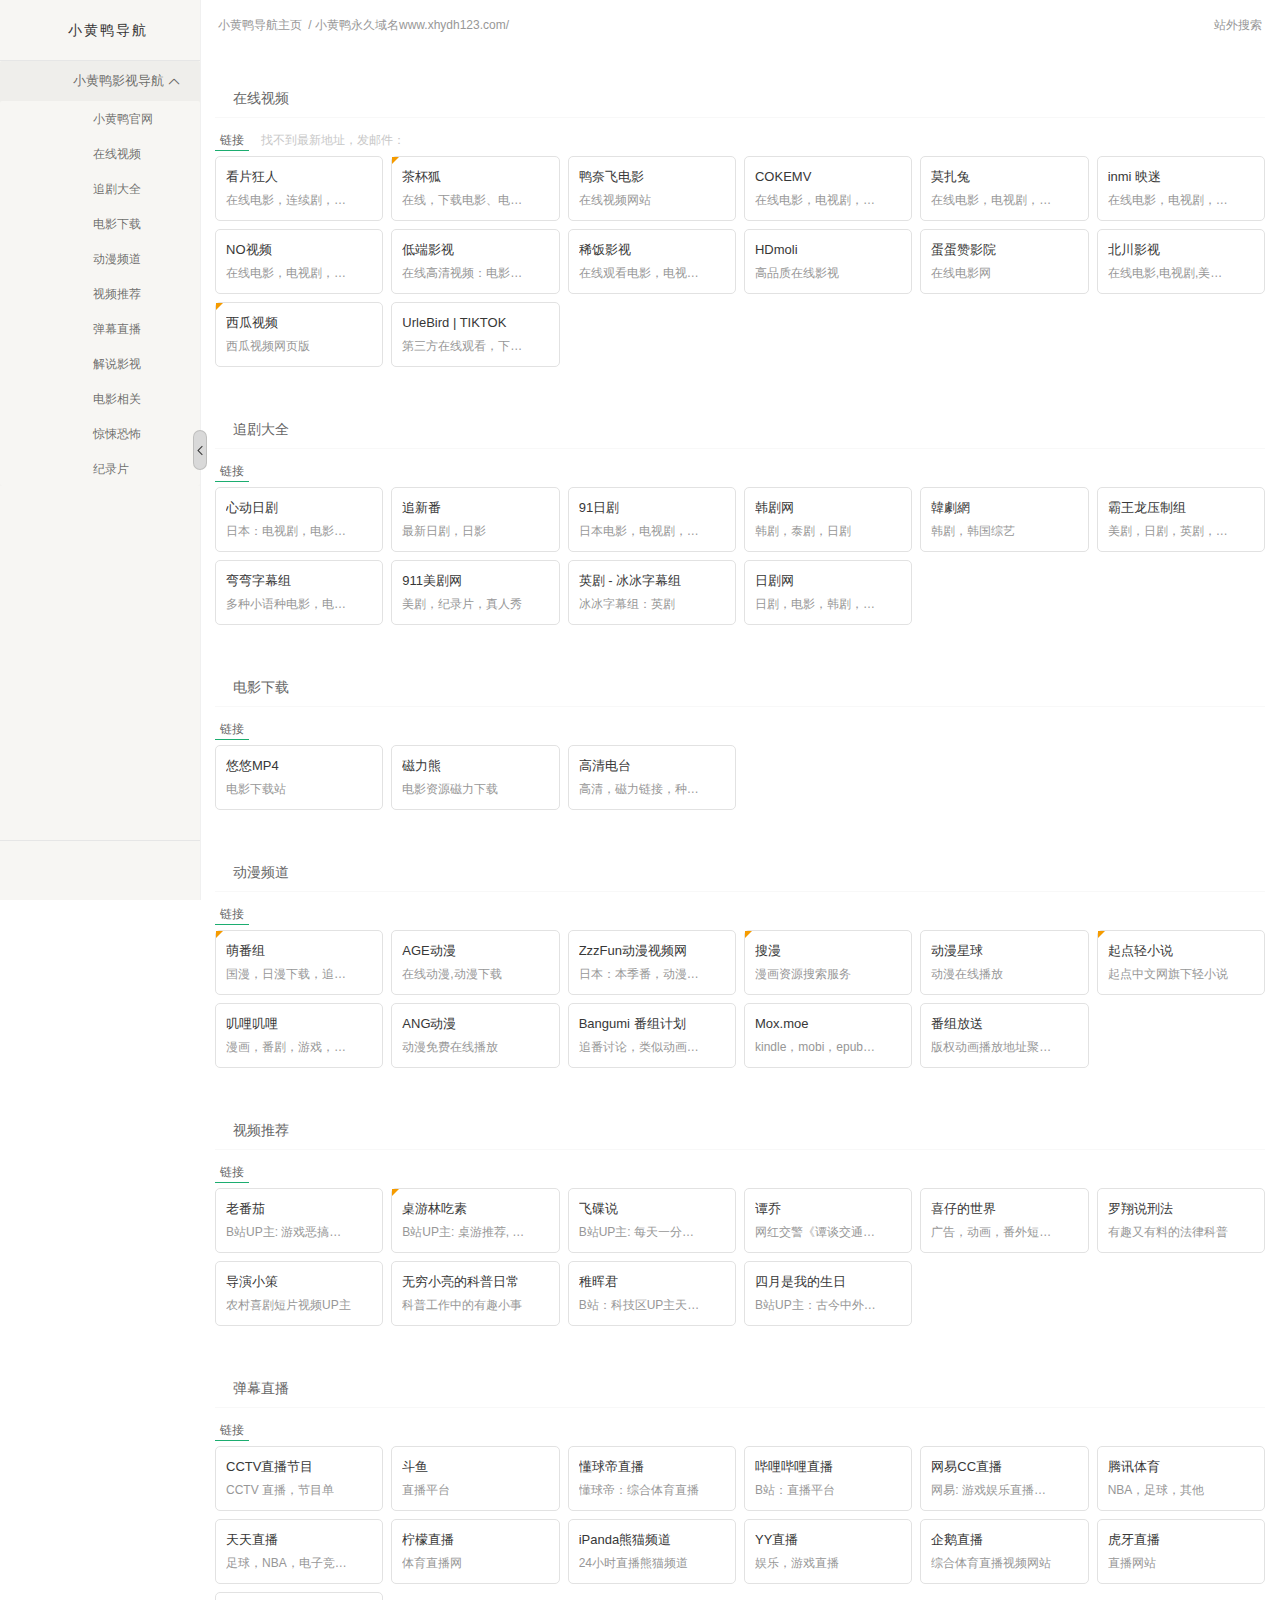
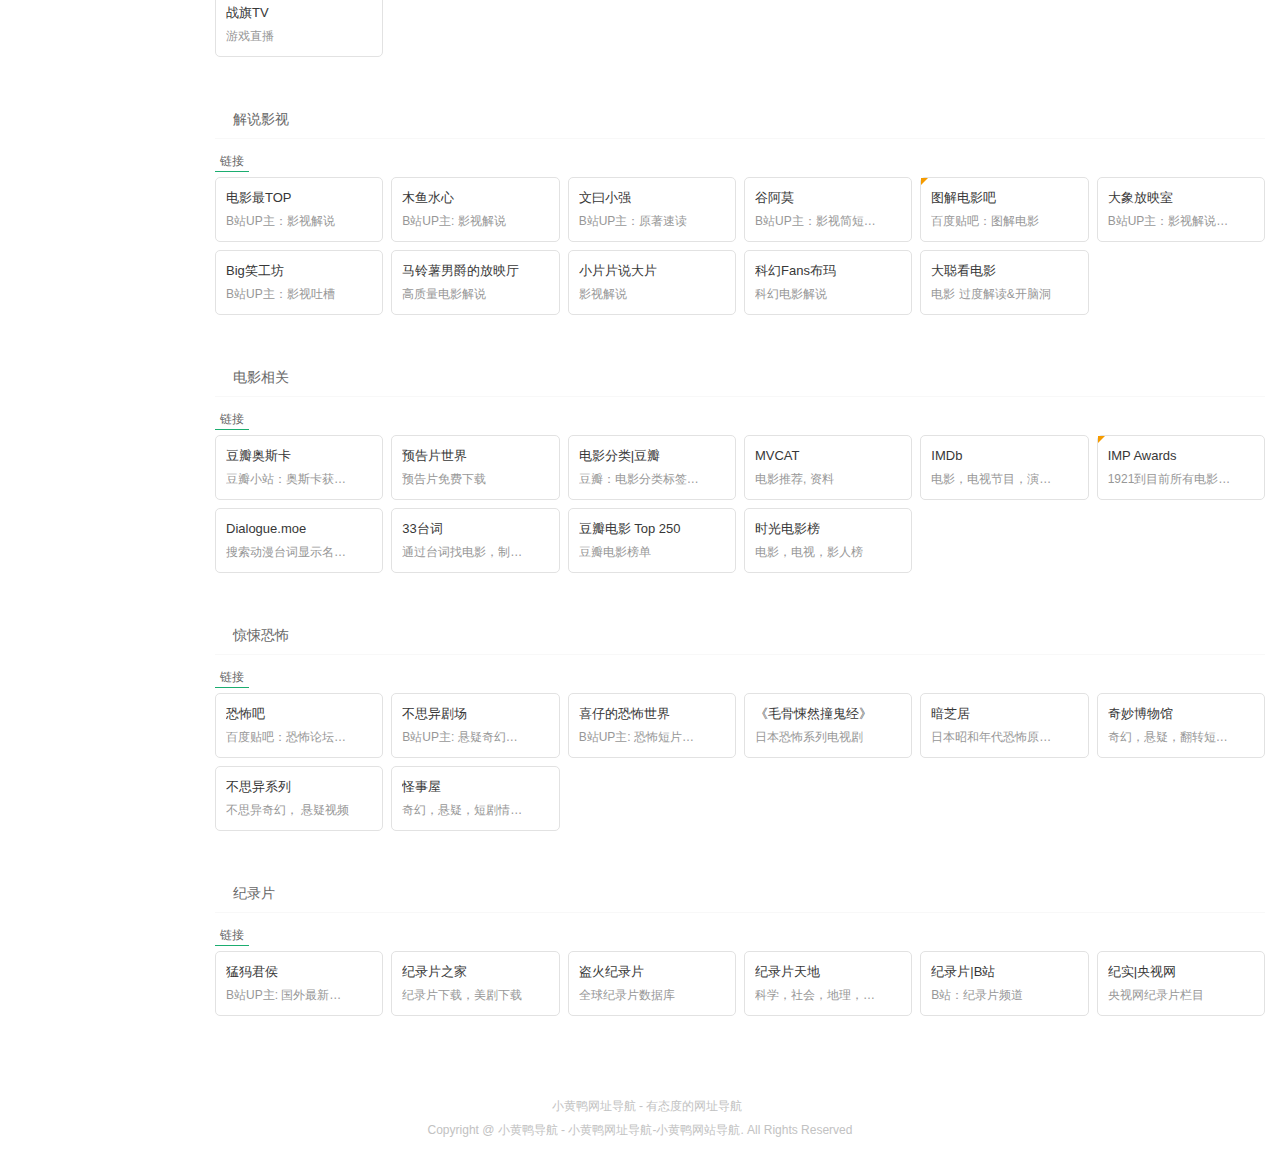
==== index.html @ 7136c3c2 "Update index.html" ====
<!DOCTYPE html>
<html>
<head>
<meta charset="utf-8" />
<meta name="viewport" content="width=device-width, initial-scale=1,user-scalable=no">
<title>小黄鸭导航 - 小黄鸭网址导航-小黄鸭网站导航</title>
<meta name="keywords" content="小黄鸭导航,小黄鸭网址导航,小黄鸭网站导航,网址导航,在线电影网站,在线视频,电影下载,电影导航,动漫电影,日剧网站,美剧网,字幕网,图解电影">
<meta name="description" content="小黄鸭电影网址导航网站，人工推荐优质的电影视频网址，包含好看的电影、最新电视剧、最新动漫、最新综艺节目排行榜及小黄鸭最新发布页。">
<meta http-equiv="X-UA-Compatible" content="IE=edge,chrome=1">
<meta name="renderer" content="webkit">
<meta http-equiv="Cache-Control" content="no-siteapp" />
<meta name="applicable-device" content="pc,mobile">
<style>
@font-face {
	font-family: "iconfont";
	src: url('//at.alicdn.com/t/font_2540079_tnu1s88zhe.woff2?t=1636706493443') format('woff2'), url('//at.alicdn.com/t/font_2540079_tnu1s88zhe.woff?t=1636706493443') format('woff'), url('//at.alicdn.com/t/font_2540079_tnu1s88zhe.ttf?t=1636706493443') format('truetype');
}
.iconfont {
	font-family: "iconfont" !important;
	font-size: 16px;
	font-style: normal;
	-webkit-font-smoothing: antialiased;
	-moz-osx-font-smoothing: grayscale;
}
.icon-cjggk:before {
	content: "\e673";
}
.icon-sygs:before {
	content: "\e628";
}
.icon-jmlg:before {
	content: "\e672";
}
.icon-xz:before {
	content: "\e609";
}
.icon-close:before {
	content: "\e633";
}
.icon-gwsc:before {
	content: "\e74a";
}
.icon-wzdp:before {
	content: "\e62b";
}
.icon-cfsn:before {
	content: "\e6b3";
}
.icon-etdp:before {
	content: "\e658";
}
.icon-ssdp:before {
	content: "\e61f";
}
.icon-nanzhuang:before {
	content: "\e623";
}
.icon-nvzhuang:before {
	content: "\e625";
}
.icon-whls:before {
	content: "\e626";
}
.icon-snzs:before {
	content: "\e68e";
}
.icon-wjlw:before {
	content: "\e627";
}
.icon-yqwz:before {
	content: "\e6e4";
}
.icon-fxzd:before {
	content: "\e621";
}
.icon-xwzx:before {
	content: "\e60b";
}
.icon-sjwd:before {
	content: "\e630";
}
.icon-lygl:before {
	content: "\e661";
}
.icon-cfms:before {
	content: "\e62e";
}
.icon-yljk:before {
	content: "\e608";
}
.icon-jbwq:before {
	content: "\e624";
}
.icon-fxrj:before {
	content: "\e65e";
}
.icon-xtxg:before {
	content: "\e880";
}
.icon-tpss:before {
	content: "\e7a5";
}
.icon-sjjc:before {
	content: "\e670";
}
.icon-symt:before {
	content: "\e69a";
}
.icon-sjsc:before {
	content: "\e6e0";
}
.icon-sjsq:before {
	content: "\e853";
}
.icon-psfa:before {
	content: "\e622";
}
.icon-pptxg:before {
	content: "\e682";
}
.icon-sjgf:before {
	content: "\e65d";
}
.icon-ztxg:before {
	content: "\e6d1";
}
.icon-ymzj:before {
	content: "\e771";
}
.icon-seoyh:before {
	content: "\e603";
}
.icon-wlaq:before {
	content: "\e639";
}
.icon-rdsj:before {
	content: "\e644";
}
.icon-xtxz:before {
	content: "\e605";
}
.icon-app:before {
	content: "\e6cd";
}
.icon-zxgj:before {
	content: "\e60a";
}
.icon-fanyi:before {
	content: "\e617";
}
.icon-yydt:before {
	content: "\e63d";
}
.icon-changyong:before {
	content: "\e612";
}
.icon-sousuo:before {
	content: "\e751";
}
.icon-guanbi:before {
	content: "\e649";
}
.icon-yjiantou:before {
	content: "\e607";
}
.icon-rjzy:before {
	content: "\e606";
}
.icon-gwsq:before {
	content: "\e611";
}
.icon-pingfen:before {
	content: "\e856";
}
.icon-pinglun:before {
	content: "\e637";
}
.icon-qrcode:before {
	content: "\e63a";
}
.icon-closepassword:before {
	content: "\e620";
}
.icon-openpassword:before {
	content: "\e646";
}
.icon-gengxinshijian:before {
	content: "\e642";
}
.icon-shijian:before {
	content: "\e60c";
}
.icon-miaoshu:before {
	content: "\e641";
}
.icon-liulan:before {
	content: "\e638";
}
.icon-biaoqian:before {
	content: "\e666";
}
.icon-jsjc:before {
	content: "\ee7c";
}
.icon-qdsc:before {
	content: "\e689";
}
.icon-qdgj:before {
	content: "\e698";
}
.icon-dyxz:before {
	content: "\e6fa";
}
.icon-seoyy:before {
	content: "\e884";
}
.icon-shyl:before {
	content: "\e852";
}
.icon-sjdh:before {
	content: "\e602";
}
.icon-qdkf:before {
	content: "\e6af";
}
.icon-ltsq:before {
	content: "\e640";
}
.icon-jsbk:before {
	content: "\e8dd";
}
.icon-kbp:before {
	content: "\e6b2";
}
.icon-dyxg:before {
	content: "\e600";
}
.icon-jlp:before {
	content: "\e61a";
}
.icon-zjdq:before {
	content: "\e69b";
}
.icon-zxsp:before {
	content: "\e7fe";
}
.icon-ysdh:before {
	content: "\e688";
}
.icon-dmzb:before {
	content: "\e75e";
}
.icon-jssp:before {
	content: "\e61e";
}
.icon-sptj:before {
	content: "\e6e6";
}
.icon-dmpd:before {
	content: "\e601";
}
.icon-reply:before {
	content: "\e656";
}
.icon-znlink:before {
	content: "\e60f";
}
.icon-pop:before {
	content: "\e631";
}
.icon-zwlink:before {
	content: "\e7b6";
}
.icon-logo:before {
	content: "\e62f";
}
.icon-link:before {
	content: "\e6df";
}
.icon-youpaiyun:before {
	content: "\e604";
}
</style>

<link rel='stylesheet' id='layui-css' href='static/css/layui.css' type='text/css' media='all' />
<!--[if lt IE]><script type='text/javascript' src='static/js/html5.min.js' id='html5.min-js'></script><![endif]--><!--[if lt IE]><script type='text/javascript' src='static/js/respond.min.js' id='respond.min-js'></script><![endif]--><!--[if lt IE 8]><script type='text/javascript' src='static/js/rem.min.js' id='rem.min-js'></script><![endif]-->
<link rel="icon" href="/favicon.ico" />

</head>
<body class="archive category category-movie category-7">
<aside class="sidebar"> <i class="hover-sidebar-btn layui-icon layui-icon-left f-csp"></i>
  <div class="sidebar-content">
    <h1 class="sidebar-logo f-tac"><a href="https://xhydh.github.io/" title="小黄鸭导航" class="f-ib f-pr"><i class="iconfont icon-logo"></i><span>小黄鸭导航</span></a></h1>
    <div class="sidebar-nav f-pr f-oh">
      <ul class="layui-nav layui-nav-tree layui-inline" lay-filter="sidebar-nav">
       
        <li class="layui-nav-item layui-nav-itemed layui-parent-this"><a href="javascript:;"><i class="iconfont icon-ysdh"></i>小黄鸭影视导航</a>
          <ul class="layui-nav-child depth_0">
		     <li><a data-anchor="zxsp" href="/"><i class="iconfont icon-zxsp"></i>小黄鸭官网</a></li>
            <li><a data-anchor="zxsp" href="javascript:;"><i class="iconfont icon-zxsp"></i>在线视频</a></li>
            <li><a data-anchor="zjdq" href="javascript:;"><i class="iconfont icon-zjdq"></i>追剧大全</a></li>
            <li><a data-anchor="dyxz" href="javascript:;"><i class="iconfont icon-dyxz"></i>电影下载</a></li>
            <li><a data-anchor="dmpd" href="javascript:;"><i class="iconfont icon-dmpd"></i>动漫频道</a></li>
            <li><a data-anchor="sptj" href="javascript:;"><i class="iconfont icon-sptj"></i>视频推荐</a></li>
            <li><a data-anchor="dmzb" href="javascript:;"><i class="iconfont icon-dmzb"></i>弹幕直播</a></li>
            <li><a data-anchor="jsys" href="javascript:;"><i class="iconfont icon-jssp"></i>解说影视</a></li>
            <li><a data-anchor="dyxg" href="javascript:;"><i class="iconfont icon-dyxg"></i>电影相关</a></li>
            <li><a data-anchor="jskb" href="javascript:;"><i class="iconfont icon-kbp"></i>惊悚恐怖</a></li>
            <li><a data-anchor="jlp" href="javascript:;"><i class="iconfont icon-jlp"></i>纪录片</a></li>
          </ul>
        </li>
    
		
      </ul>
    </div>
    <div class="sidebar-foot">
      <div id="he-plugin-simple"></div>
    </div>
  </div>
</aside>
<main class="wrap" id="wrap">
  <div class="layui-container f-cb f-pr pt10">
    <div class="layui-row lm-crm f-oh">
      <div class="layui-col-xs7">
        <div class="lm-crm"><a href="/" title="小黄鸭导航"><i class="iconfont lmlogo"></i> 小黄鸭导航主页</a> / 小黄鸭永久域名www.xhydh123.com/ </div>
      </div>
      <div class="layui-col-xs5 f-tar lm-crm-more">  <span class="lmsearch-pop-btn f-csp">站外搜索</span>
        <div class="hamburger hamburger--arrow js-hamburger lm-menu-btn f-dn">
          <div class="hamburger-box">
            <div class="hamburger-inner"></div>
          </div>
        </div>
      </div>
    </div>
    <div class="layui-row card" data-catalog="zxsp">
      <div class="card-t">
        <h2 class="f-ib"><a href="https://xhydh.github.io/movie/zxsp/"><i class="iconfont icon-zxsp"></i> 在线视频</a></h2>
      </div>
      <div class="layui-tab card-tab" lay-filter="card">
        <ul class="layui-tab-title">
          <li class="layui-this">链接</li>
         <li> 找不到最新地址，发邮件：</li> 
        </ul>
        <div class="layui-tab-content">
          <div class="layui-tab-item layui-show layui-col-space8">
            <div class="card-item layui-col-xs6 layui-col-sm4 layui-col-md3 layui-col-lg2 f-pr">
              <div class="card-body ">
                <h3 class="card-title f-text-truncate"><a href="https://whereiskpkuang.com" rel="external nofollow" target="_blank" class="zw-go"data-title="看片狂人">看片狂人</a></h3>
                <div class="go f-tac"></div>
                <p class="card-text tiptext f-text-truncate">在线电影，连续剧，综艺，动漫</p>
              </div>
              <table class="pop-post-content site-table layui-table f-dn" lay-skin="line" lay-size="sm">
                <colgroup>
                <col width="100">
                <col width="80">
                <col>
                </colgroup>
                <thead>
                  <tr>
                    <th>名称</th>
                    <th>链接</th>
                    <th>描述</th>
                  </tr>
                </thead>
                <tbody>
                </tbody>
              </table>
            </div>
            <div class="card-item layui-col-xs6 layui-col-sm4 layui-col-md3 layui-col-lg2 f-pr">
              <div class="card-body pop-post-tips">
                <h3 class="card-title f-text-truncate"><a href="https://www.cupfox.com/" rel="external nofollow" target="_blank" class="zw-go"data-title="茶杯狐">茶杯狐</a></h3>
                <div class="go f-tac"><a href="javascript:;" class="pop-post f-db"><i class="iconfont icon-pop"></i></a></div>
                <p class="card-text tiptext f-text-truncate">在线，下载电影、电视剧、动漫、综艺</p>
              </div>
              <table class="pop-post-content site-table layui-table f-dn" lay-skin="line" lay-size="sm">
                <colgroup>
                <col width="100">
                <col width="80">
                <col>
                </colgroup>
                <thead>
                  <tr>
                    <th>名称</th>
                    <th>链接</th>
                    <th>描述</th>
                  </tr>
                </thead>
                <tbody>
                  <tr>
                    <td>未知搜索</td>
                    <td><a class="zn-go" data-title="未知搜索" href="https://xhydh.github.io/xsear-ch/">文章</a> <span class="table-separator">|
                      </sapn>
                      <a class="zw-data-go" data-title="未知搜索" href="https://xsear.ch/" target="_blank">站外</a></td>
                    <td>影视动漫资讯聚合搜索引擎</td>
                  </tr>
                  <tr>
                    <td>51搜剧</td>
                    <td><a class="zn-go" data-title="51搜剧" href="https://xhydh.github.io/51souju-com/">文章</a> <span class="table-separator">|
                      </sapn>
                      <a class="zw-data-go" data-title="51搜剧" href="https://51souju.com/?longmiao" target="_blank">站外</a></td>
                    <td>领先的影视资源搜索引擎</td>
                  </tr>
                </tbody>
              </table>
            </div>
            <div class="card-item layui-col-xs6 layui-col-sm4 layui-col-md3 layui-col-lg2 f-pr">
              <div class="card-body ">
                <h3 class="card-title f-text-truncate"><a href="https://yanetflix.com/" rel="external nofollow" target="_blank" class="zw-go"data-title="鸭奈飞电影">鸭奈飞电影</a></h3>
                <div class="go f-tac"></div>
                <p class="card-text tiptext f-text-truncate">在线视频网站</p>
              </div>
              <table class="pop-post-content site-table layui-table f-dn" lay-skin="line" lay-size="sm">
                <colgroup>
                <col width="100">
                <col width="80">
                <col>
                </colgroup>
                <thead>
                  <tr>
                    <th>名称</th>
                    <th>链接</th>
                    <th>描述</th>
                  </tr>
                </thead>
                <tbody>
                </tbody>
              </table>
            </div>
            <div class="card-item layui-col-xs6 layui-col-sm4 layui-col-md3 layui-col-lg2 f-pr">
              <div class="card-body ">
                <h3 class="card-title f-text-truncate"><a href="https://cokemv.me/" rel="external nofollow" target="_blank" class="zw-go"data-title="COKEMV">COKEMV</a></h3>
                <div class="go f-tac"></div>
                <p class="card-text tiptext f-text-truncate">在线电影，电视剧，动漫，综艺</p>
              </div>
              <table class="pop-post-content site-table layui-table f-dn" lay-skin="line" lay-size="sm">
                <colgroup>
                <col width="100">
                <col width="80">
                <col>
                </colgroup>
                <thead>
                  <tr>
                    <th>名称</th>
                    <th>链接</th>
                    <th>描述</th>
                  </tr>
                </thead>
                <tbody>
                </tbody>
              </table>
            </div>
            <div class="card-item layui-col-xs6 layui-col-sm4 layui-col-md3 layui-col-lg2 f-pr">
              <div class="card-body ">
                <h3 class="card-title f-text-truncate"><a href="https://www.mozhatu.com/" rel="external nofollow" target="_blank" class="zw-go"data-title="莫扎兔">莫扎兔</a></h3>
                <div class="go f-tac"></div>
                <p class="card-text tiptext f-text-truncate">在线电影，电视剧，综艺，动漫，纪录片</p>
              </div>
              <table class="pop-post-content site-table layui-table f-dn" lay-skin="line" lay-size="sm">
                <colgroup>
                <col width="100">
                <col width="80">
                <col>
                </colgroup>
                <thead>
                  <tr>
                    <th>名称</th>
                    <th>链接</th>
                    <th>描述</th>
                  </tr>
                </thead>
                <tbody>
                </tbody>
              </table>
            </div>
            <div class="card-item layui-col-xs6 layui-col-sm4 layui-col-md3 layui-col-lg2 f-pr">
              <div class="card-body ">
                <h3 class="card-title f-text-truncate"><a href="https://www.inmi.app/" rel="external nofollow" target="_blank" class="zw-go"data-title="inmi 映迷">inmi 映迷</a></h3>
                <div class="go f-tac"></div>
                <p class="card-text tiptext f-text-truncate">在线电影，电视剧，动漫，综艺，直播</p>
              </div>
              <table class="pop-post-content site-table layui-table f-dn" lay-skin="line" lay-size="sm">
                <colgroup>
                <col width="100">
                <col width="80">
                <col>
                </colgroup>
                <thead>
                  <tr>
                    <th>名称</th>
                    <th>链接</th>
                    <th>描述</th>
                  </tr>
                </thead>
                <tbody>
                </tbody>
              </table>
            </div>
            <div class="card-item layui-col-xs6 layui-col-sm4 layui-col-md3 layui-col-lg2 f-pr">
              <div class="card-body ">
                <h3 class="card-title f-text-truncate"><a href="https://www.novipnoad.com/" rel="external nofollow" target="_blank" class="zw-go"data-title="NO视频">NO视频</a></h3>
                <div class="go f-tac"></div>
                <p class="card-text tiptext f-text-truncate">在线电影，电视剧，动漫，日韩美泰土耳其剧、韩国综艺</p>
              </div>
              <table class="pop-post-content site-table layui-table f-dn" lay-skin="line" lay-size="sm">
                <colgroup>
                <col width="100">
                <col width="80">
                <col>
                </colgroup>
                <thead>
                  <tr>
                    <th>名称</th>
                    <th>链接</th>
                    <th>描述</th>
                  </tr>
                </thead>
                <tbody>
                </tbody>
              </table>
            </div>
            <div class="card-item layui-col-xs6 layui-col-sm4 layui-col-md3 layui-col-lg2 f-pr">
              <div class="card-body ">
                <h3 class="card-title f-text-truncate"><a href="https://ddrk.me/" rel="external nofollow" target="_blank" class="zw-go"data-title="低端影视">低端影视</a></h3>
                <div class="go f-tac"></div>
                <p class="card-text tiptext f-text-truncate">在线高清视频：电影，电视剧，动漫</p>
              </div>
              <table class="pop-post-content site-table layui-table f-dn" lay-skin="line" lay-size="sm">
                <colgroup>
                <col width="100">
                <col width="80">
                <col>
                </colgroup>
                <thead>
                  <tr>
                    <th>名称</th>
                    <th>链接</th>
                    <th>描述</th>
                  </tr>
                </thead>
                <tbody>
                </tbody>
              </table>
            </div>
            <div class="card-item layui-col-xs6 layui-col-sm4 layui-col-md3 layui-col-lg2 f-pr">
              <div class="card-body ">
                <h3 class="card-title f-text-truncate"><a href="https://www.xifanys.com/" rel="external nofollow" target="_blank" class="zw-go"data-title="稀饭影视">稀饭影视</a></h3>
                <div class="go f-tac"><a class="zn-go f-db" data-title="稀饭影视" href="https://xhydh.github.io/xifanys-com/"><i class="iconfont icon-znlink"></i></a></div>
                <p class="card-text tiptext f-text-truncate">在线观看电影，电视剧等</p>
              </div>
              <table class="pop-post-content site-table layui-table f-dn" lay-skin="line" lay-size="sm">
                <colgroup>
                <col width="100">
                <col width="80">
                <col>
                </colgroup>
                <thead>
                  <tr>
                    <th>名称</th>
                    <th>链接</th>
                    <th>描述</th>
                  </tr>
                </thead>
                <tbody>
                </tbody>
              </table>
            </div>
            <div class="card-item layui-col-xs6 layui-col-sm4 layui-col-md3 layui-col-lg2 f-pr">
              <div class="card-body ">
                <h3 class="card-title f-text-truncate"><a href="https://www.hdmoli.com/" rel="external nofollow" target="_blank" class="zw-go"data-title="HDmoli">HDmoli</a></h3>
                <div class="go f-tac"></div>
                <p class="card-text tiptext f-text-truncate">高品质在线影视</p>
              </div>
              <table class="pop-post-content site-table layui-table f-dn" lay-skin="line" lay-size="sm">
                <colgroup>
                <col width="100">
                <col width="80">
                <col>
                </colgroup>
                <thead>
                  <tr>
                    <th>名称</th>
                    <th>链接</th>
                    <th>描述</th>
                  </tr>
                </thead>
                <tbody>
                </tbody>
              </table>
            </div>
            <div class="card-item layui-col-xs6 layui-col-sm4 layui-col-md3 layui-col-lg2 f-pr">
              <div class="card-body ">
                <h3 class="card-title f-text-truncate"><a href="https://www.dandanzan.cc/" rel="external nofollow" target="_blank" class="zw-go"data-title="蛋蛋赞影院">蛋蛋赞影院</a></h3>
                <div class="go f-tac"></div>
                <p class="card-text tiptext f-text-truncate">在线电影网</p>
              </div>
              <table class="pop-post-content site-table layui-table f-dn" lay-skin="line" lay-size="sm">
                <colgroup>
                <col width="100">
                <col width="80">
                <col>
                </colgroup>
                <thead>
                  <tr>
                    <th>名称</th>
                    <th>链接</th>
                    <th>描述</th>
                  </tr>
                </thead>
                <tbody>
                </tbody>
              </table>
            </div>
            <div class="card-item layui-col-xs6 layui-col-sm4 layui-col-md3 layui-col-lg2 f-pr">
              <div class="card-body ">
                <h3 class="card-title f-text-truncate"><a href="https://i.bcwzg.com/" rel="external nofollow" target="_blank" class="zw-go"data-title="北川影视">北川影视</a></h3>
                <div class="go f-tac"></div>
                <p class="card-text tiptext f-text-truncate">在线电影,电视剧,美剧,韩剧,日剧,综艺,动漫</p>
              </div>
              <table class="pop-post-content site-table layui-table f-dn" lay-skin="line" lay-size="sm">
                <colgroup>
                <col width="100">
                <col width="80">
                <col>
                </colgroup>
                <thead>
                  <tr>
                    <th>名称</th>
                    <th>链接</th>
                    <th>描述</th>
                  </tr>
                </thead>
                <tbody>
                </tbody>
              </table>
            </div>
            <div class="card-item layui-col-xs6 layui-col-sm4 layui-col-md3 layui-col-lg2 f-pr">
              <div class="card-body pop-post-tips">
                <h3 class="card-title f-text-truncate"><a href="https://www.ixigua.com/" rel="external nofollow" target="_blank" class="zw-go"data-title="西瓜视频">西瓜视频</a></h3>
                <div class="go f-tac"><a href="javascript:;" class="pop-post f-db"><i class="iconfont icon-pop"></i></a></div>
                <p class="card-text tiptext f-text-truncate">西瓜视频网页版</p>
              </div>
              <table class="pop-post-content site-table layui-table f-dn" lay-skin="line" lay-size="sm">
                <colgroup>
                <col width="100">
                <col width="80">
                <col>
                </colgroup>
                <thead>
                  <tr>
                    <th>名称</th>
                    <th>链接</th>
                    <th>描述</th>
                  </tr>
                </thead>
                <tbody>
                  <tr>
                    <td>快手短视频</td>
                    <td><a class="zn-go" data-title="快手短视频" href="https://xhydh.github.io/kuaishou-com/">文章</a> <span class="table-separator">|
                      </sapn>
                      <a class="zw-data-go" data-title="快手短视频" href="https://www.kuaishou.com/" target="_blank">站外</a></td>
                    <td>短视频，直播，电影</td>
                  </tr>
                  <tr>
                    <td>抖音</td>
                    <td><a class="zn-go" data-title="抖音" href="https://xhydh.github.io/douyin-com/">文章</a> <span class="table-separator">|
                      </sapn>
                      <a class="zw-data-go" data-title="抖音" href="https://www.douyin.com/?stay=1" target="_blank">站外</a></td>
                    <td>抖音网页版：短视频，直播</td>
                  </tr>
                </tbody>
              </table>
            </div>
            <div class="card-item layui-col-xs6 layui-col-sm4 layui-col-md3 layui-col-lg2 f-pr">
              <div class="card-body ">
                <h3 class="card-title f-text-truncate"><a href="https://urlebird.com/" rel="external nofollow" target="_blank" class="zw-go"data-title="UrleBird | TIKTOK">UrleBird | TIKTOK</a></h3>
                <div class="go f-tac"></div>
                <p class="card-text tiptext f-text-truncate">第三方在线观看，下载TIKTOK视频</p>
              </div>
              <table class="pop-post-content site-table layui-table f-dn" lay-skin="line" lay-size="sm">
                <colgroup>
                <col width="100">
                <col width="80">
                <col>
                </colgroup>
                <thead>
                  <tr>
                    <th>名称</th>
                    <th>链接</th>
                    <th>描述</th>
                  </tr>
                </thead>
                <tbody>
                </tbody>
              </table>
            </div>
          </div>
      
        </div>
      </div>
    </div>
    <div class="layui-row card" data-catalog="zjdq">
      <div class="card-t">
        <h2 class="f-ib"><a href="https://xhydh.github.io/movie/zjdq/"><i class="iconfont icon-zjdq"></i> 追剧大全</a></h2>
      </div>
      <div class="layui-tab card-tab" lay-filter="card">
        <ul class="layui-tab-title">
          <li class="layui-this">链接</li>
          
        </ul>
        <div class="layui-tab-content">
          <div class="layui-tab-item layui-show layui-col-space8">
            <div class="card-item layui-col-xs6 layui-col-sm4 layui-col-md3 layui-col-lg2 f-pr">
              <div class="card-body ">
                <h3 class="card-title f-text-truncate"><a href="http://www.doki8.com/" rel="external nofollow" target="_blank" class="zw-go"data-title="心动日剧">心动日剧</a></h3>
                <div class="go f-tac"></div>
                <p class="card-text tiptext f-text-truncate">日本：电视剧，电影，音乐</p>
              </div>
              <table class="pop-post-content site-table layui-table f-dn" lay-skin="line" lay-size="sm">
                <colgroup>
                <col width="100">
                <col width="80">
                <col>
                </colgroup>
                <thead>
                  <tr>
                    <th>名称</th>
                    <th>链接</th>
                    <th>描述</th>
                  </tr>
                </thead>
                <tbody>
                </tbody>
              </table>
            </div>
            <div class="card-item layui-col-xs6 layui-col-sm4 layui-col-md3 layui-col-lg2 f-pr">
              <div class="card-body ">
                <h3 class="card-title f-text-truncate"><a href="http://www.fanxinzhui.com/" rel="external nofollow" target="_blank" class="zw-go"data-title="追新番">追新番</a></h3>
                <div class="go f-tac"></div>
                <p class="card-text tiptext f-text-truncate">最新日剧，日影</p>
              </div>
              <table class="pop-post-content site-table layui-table f-dn" lay-skin="line" lay-size="sm">
                <colgroup>
                <col width="100">
                <col width="80">
                <col>
                </colgroup>
                <thead>
                  <tr>
                    <th>名称</th>
                    <th>链接</th>
                    <th>描述</th>
                  </tr>
                </thead>
                <tbody>
                </tbody>
              </table>
            </div>
            <div class="card-item layui-col-xs6 layui-col-sm4 layui-col-md3 layui-col-lg2 f-pr">
              <div class="card-body ">
                <h3 class="card-title f-text-truncate"><a href="http://www.wwmulu.com/" rel="external nofollow" target="_blank" class="zw-go"data-title="91日剧">91日剧</a></h3>
                <div class="go f-tac"></div>
                <p class="card-text tiptext f-text-truncate">日本电影，电视剧，动漫，国产剧</p>
              </div>
              <table class="pop-post-content site-table layui-table f-dn" lay-skin="line" lay-size="sm">
                <colgroup>
                <col width="100">
                <col width="80">
                <col>
                </colgroup>
                <thead>
                  <tr>
                    <th>名称</th>
                    <th>链接</th>
                    <th>描述</th>
                  </tr>
                </thead>
                <tbody>
                </tbody>
              </table>
            </div>
            <div class="card-item layui-col-xs6 layui-col-sm4 layui-col-md3 layui-col-lg2 f-pr">
              <div class="card-body ">
                <h3 class="card-title f-text-truncate"><a href="https://www.juji.tv/" rel="external nofollow" target="_blank" class="zw-go"data-title="韩剧网">韩剧网</a></h3>
                <div class="go f-tac"></div>
                <p class="card-text tiptext f-text-truncate">韩剧，泰剧，日剧</p>
              </div>
              <table class="pop-post-content site-table layui-table f-dn" lay-skin="line" lay-size="sm">
                <colgroup>
                <col width="100">
                <col width="80">
                <col>
                </colgroup>
                <thead>
                  <tr>
                    <th>名称</th>
                    <th>链接</th>
                    <th>描述</th>
                  </tr>
                </thead>
                <tbody>
                </tbody>
              </table>
            </div>
            <div class="card-item layui-col-xs6 layui-col-sm4 layui-col-md3 layui-col-lg2 f-pr">
              <div class="card-body ">
                <h3 class="card-title f-text-truncate"><a href="https://kortw.com/" rel="external nofollow" target="_blank" class="zw-go"data-title="韓劇網">韓劇網</a></h3>
                <div class="go f-tac"></div>
                <p class="card-text tiptext f-text-truncate">韩剧，韩国综艺</p>
              </div>
              <table class="pop-post-content site-table layui-table f-dn" lay-skin="line" lay-size="sm">
                <colgroup>
                <col width="100">
                <col width="80">
                <col>
                </colgroup>
                <thead>
                  <tr>
                    <th>名称</th>
                    <th>链接</th>
                    <th>描述</th>
                  </tr>
                </thead>
                <tbody>
                </tbody>
              </table>
            </div>
            <div class="card-item layui-col-xs6 layui-col-sm4 layui-col-md3 layui-col-lg2 f-pr">
              <div class="card-body ">
                <h3 class="card-title f-text-truncate"><a href="https://t-rex.tzfile.com/" rel="external nofollow" target="_blank" class="zw-go"data-title="霸王龙压制组">霸王龙压制组</a></h3>
                <div class="go f-tac"><a class="zn-go f-db" data-title="霸王龙压制组" href="https://xhydh.github.io/t-rex-tzfile-com/"><i class="iconfont icon-znlink"></i></a></div>
                <p class="card-text tiptext f-text-truncate">美剧，日剧，英剧，韩剧，电影</p>
              </div>
              <table class="pop-post-content site-table layui-table f-dn" lay-skin="line" lay-size="sm">
                <colgroup>
                <col width="100">
                <col width="80">
                <col>
                </colgroup>
                <thead>
                  <tr>
                    <th>名称</th>
                    <th>链接</th>
                    <th>描述</th>
                  </tr>
                </thead>
                <tbody>
                </tbody>
              </table>
            </div>
            <div class="card-item layui-col-xs6 layui-col-sm4 layui-col-md3 layui-col-lg2 f-pr">
              <div class="card-body ">
                <h3 class="card-title f-text-truncate"><a href="http://wanwansub.com/" rel="external nofollow" target="_blank" class="zw-go"data-title="弯弯字幕组">弯弯字幕组</a></h3>
                <div class="go f-tac"><a class="zn-go f-db" data-title="弯弯字幕组" href="https://xhydh.github.io/wanwansub/"><i class="iconfont icon-znlink"></i></a></div>
                <p class="card-text tiptext f-text-truncate">多种小语种电影，电视剧，综艺，纪录片等</p>
              </div>
              <table class="pop-post-content site-table layui-table f-dn" lay-skin="line" lay-size="sm">
                <colgroup>
                <col width="100">
                <col width="80">
                <col>
                </colgroup>
                <thead>
                  <tr>
                    <th>名称</th>
                    <th>链接</th>
                    <th>描述</th>
                  </tr>
                </thead>
                <tbody>
                </tbody>
              </table>
            </div>
            <div class="card-item layui-col-xs6 layui-col-sm4 layui-col-md3 layui-col-lg2 f-pr">
              <div class="card-body ">
                <h3 class="card-title f-text-truncate"><a href="https://www.911mjw.com/" rel="external nofollow" target="_blank" class="zw-go"data-title="911美剧网">911美剧网</a></h3>
                <div class="go f-tac"></div>
                <p class="card-text tiptext f-text-truncate">美剧，纪录片，真人秀</p>
              </div>
              <table class="pop-post-content site-table layui-table f-dn" lay-skin="line" lay-size="sm">
                <colgroup>
                <col width="100">
                <col width="80">
                <col>
                </colgroup>
                <thead>
                  <tr>
                    <th>名称</th>
                    <th>链接</th>
                    <th>描述</th>
                  </tr>
                </thead>
                <tbody>
                </tbody>
              </table>
            </div>
            <div class="card-item layui-col-xs6 layui-col-sm4 layui-col-md3 layui-col-lg2 f-pr">
              <div class="card-body ">
                <h3 class="card-title f-text-truncate"><a href="https://www.icezmz.com/" rel="external nofollow" target="_blank" class="zw-go"data-title="英剧 - 冰冰字幕组">英剧 - 冰冰字幕组</a></h3>
                <div class="go f-tac"></div>
                <p class="card-text tiptext f-text-truncate">冰冰字幕组：英剧</p>
              </div>
              <table class="pop-post-content site-table layui-table f-dn" lay-skin="line" lay-size="sm">
                <colgroup>
                <col width="100">
                <col width="80">
                <col>
                </colgroup>
                <thead>
                  <tr>
                    <th>名称</th>
                    <th>链接</th>
                    <th>描述</th>
                  </tr>
                </thead>
                <tbody>
                </tbody>
              </table>
            </div>
            <div class="card-item layui-col-xs6 layui-col-sm4 layui-col-md3 layui-col-lg2 f-pr">
              <div class="card-body ">
                <h3 class="card-title f-text-truncate"><a href="https://www.dn51.com/" rel="external nofollow" target="_blank" class="zw-go"data-title="日剧网">日剧网</a></h3>
                <div class="go f-tac"></div>
                <p class="card-text tiptext f-text-truncate">日剧，电影，韩剧，泰剧</p>
              </div>
              <table class="pop-post-content site-table layui-table f-dn" lay-skin="line" lay-size="sm">
                <colgroup>
                <col width="100">
                <col width="80">
                <col>
                </colgroup>
                <thead>
                  <tr>
                    <th>名称</th>
                    <th>链接</th>
                    <th>描述</th>
                  </tr>
                </thead>
                <tbody>
                </tbody>
              </table>
            </div>
          </div>
   
        </div>
      </div>
    </div>
    <div class="layui-row card" data-catalog="dyxz">
      <div class="card-t">
        <h2 class="f-ib"><a href="https://xhydh.github.io/movie/dyxz/"><i class="iconfont icon-dyxz"></i> 电影下载</a></h2>
      </div>
      <div class="layui-tab card-tab" lay-filter="card">
        <ul class="layui-tab-title">
          <li class="layui-this">链接</li>
          
        </ul>
        <div class="layui-tab-content">
          <div class="layui-tab-item layui-show layui-col-space8">
            <div class="card-item layui-col-xs6 layui-col-sm4 layui-col-md3 layui-col-lg2 f-pr">
              <div class="card-body ">
                <h3 class="card-title f-text-truncate"><a href="https://www.uump4.net/" rel="external nofollow" target="_blank" class="zw-go"data-title="悠悠MP4">悠悠MP4</a></h3>
                <div class="go f-tac"></div>
                <p class="card-text tiptext f-text-truncate">电影下载站</p>
              </div>
              <table class="pop-post-content site-table layui-table f-dn" lay-skin="line" lay-size="sm">
                <colgroup>
                <col width="100">
                <col width="80">
                <col>
                </colgroup>
                <thead>
                  <tr>
                    <th>名称</th>
                    <th>链接</th>
                    <th>描述</th>
                  </tr>
                </thead>
                <tbody>
                </tbody>
              </table>
            </div>
            <div class="card-item layui-col-xs6 layui-col-sm4 layui-col-md3 layui-col-lg2 f-pr">
              <div class="card-body ">
                <h3 class="card-title f-text-truncate"><a href="https://www.cilixiong.com/" rel="external nofollow" target="_blank" class="zw-go"data-title="磁力熊">磁力熊</a></h3>
                <div class="go f-tac"></div>
                <p class="card-text tiptext f-text-truncate">电影资源磁力下载</p>
              </div>
              <table class="pop-post-content site-table layui-table f-dn" lay-skin="line" lay-size="sm">
                <colgroup>
                <col width="100">
                <col width="80">
                <col>
                </colgroup>
                <thead>
                  <tr>
                    <th>名称</th>
                    <th>链接</th>
                    <th>描述</th>
                  </tr>
                </thead>
                <tbody>
                </tbody>
              </table>
            </div>
            <div class="card-item layui-col-xs6 layui-col-sm4 layui-col-md3 layui-col-lg2 f-pr">
              <div class="card-body ">
                <h3 class="card-title f-text-truncate"><a href="https://gaoqing.fm/" rel="external nofollow" target="_blank" class="zw-go"data-title="高清电台">高清电台</a></h3>
                <div class="go f-tac"></div>
                <p class="card-text tiptext f-text-truncate">高清，磁力链接，种子下载</p>
              </div>
              <table class="pop-post-content site-table layui-table f-dn" lay-skin="line" lay-size="sm">
                <colgroup>
                <col width="100">
                <col width="80">
                <col>
                </colgroup>
                <thead>
                  <tr>
                    <th>名称</th>
                    <th>链接</th>
                    <th>描述</th>
                  </tr>
                </thead>
                <tbody>
                </tbody>
              </table>
            </div>
          </div>
      
        </div>
      </div>
    </div>
    <div class="layui-row card" data-catalog="dmpd">
      <div class="card-t">
        <h2 class="f-ib"><a href="https://xhydh.github.io/movie/dmpd/"><i class="iconfont icon-dmpd"></i> 动漫频道</a></h2>
      </div>
      <div class="layui-tab card-tab" lay-filter="card">
        <ul class="layui-tab-title">
          <li class="layui-this">链接</li>
          
        </ul>
        <div class="layui-tab-content">
          <div class="layui-tab-item layui-show layui-col-space8">
            <div class="card-item layui-col-xs6 layui-col-sm4 layui-col-md3 layui-col-lg2 f-pr">
              <div class="card-body pop-post-tips">
                <h3 class="card-title f-text-truncate"><a href="https://bangumi.moe/" rel="external nofollow" target="_blank" class="zw-go"data-title="萌番组">萌番组</a></h3>
                <div class="go f-tac"><a href="javascript:;" class="pop-post f-db"><i class="iconfont icon-pop"></i></a></div>
                <p class="card-text tiptext f-text-truncate">国漫，日漫下载，追新番</p>
              </div>
              <table class="pop-post-content site-table layui-table f-dn" lay-skin="line" lay-size="sm">
                <colgroup>
                <col width="100">
                <col width="80">
                <col>
                </colgroup>
                <thead>
                  <tr>
                    <th>名称</th>
                    <th>链接</th>
                    <th>描述</th>
                  </tr>
                </thead>
                <tbody>
                  <tr>
                    <td>蜜柑计划</td>
                    <td><a class="zn-go" data-title="蜜柑计划" href="https://xhydh.github.io/mikanani-me/">文章</a> <span class="table-separator">|
                      </sapn>
                      <a class="zw-data-go" data-title="蜜柑计划" href="https://mikanani.me/" target="_blank">站外</a></td>
                    <td>动漫下载网站</td>
                  </tr>
                </tbody>
              </table>
            </div>
            <div class="card-item layui-col-xs6 layui-col-sm4 layui-col-md3 layui-col-lg2 f-pr">
              <div class="card-body ">
                <h3 class="card-title f-text-truncate"><a href="https://www.agefans.net/" rel="external nofollow" target="_blank" class="zw-go"data-title="AGE动漫">AGE动漫</a></h3>
                <div class="go f-tac"></div>
                <p class="card-text tiptext f-text-truncate">在线动漫,动漫下载</p>
              </div>
              <table class="pop-post-content site-table layui-table f-dn" lay-skin="line" lay-size="sm">
                <colgroup>
                <col width="100">
                <col width="80">
                <col>
                </colgroup>
                <thead>
                  <tr>
                    <th>名称</th>
                    <th>链接</th>
                    <th>描述</th>
                  </tr>
                </thead>
                <tbody>
                </tbody>
              </table>
            </div>
            <div class="card-item layui-col-xs6 layui-col-sm4 layui-col-md3 layui-col-lg2 f-pr">
              <div class="card-body ">
                <h3 class="card-title f-text-truncate"><a href="http://www.zzzfun.com/" rel="external nofollow" target="_blank" class="zw-go"data-title="ZzzFun动漫视频网">ZzzFun动漫视频网</a></h3>
                <div class="go f-tac"></div>
                <p class="card-text tiptext f-text-truncate">日本：本季番，动漫，剧场版</p>
              </div>
              <table class="pop-post-content site-table layui-table f-dn" lay-skin="line" lay-size="sm">
                <colgroup>
                <col width="100">
                <col width="80">
                <col>
                </colgroup>
                <thead>
                  <tr>
                    <th>名称</th>
                    <th>链接</th>
                    <th>描述</th>
                  </tr>
                </thead>
                <tbody>
                </tbody>
              </table>
            </div>
            <div class="card-item layui-col-xs6 layui-col-sm4 layui-col-md3 layui-col-lg2 f-pr">
              <div class="card-body pop-post-tips">
                <h3 class="card-title f-text-truncate"><a href="https://www.soman.com/" rel="external nofollow" target="_blank" class="zw-go"data-title="搜漫">搜漫</a></h3>
                <div class="go f-tac"><a href="javascript:;" class="pop-post f-db"><i class="iconfont icon-pop"></i></a></div>
                <p class="card-text tiptext f-text-truncate">漫画资源搜索服务</p>
              </div>
              <table class="pop-post-content site-table layui-table f-dn" lay-skin="line" lay-size="sm">
                <colgroup>
                <col width="100">
                <col width="80">
                <col>
                </colgroup>
                <thead>
                  <tr>
                    <th>名称</th>
                    <th>链接</th>
                    <th>描述</th>
                  </tr>
                </thead>
                <tbody>
                  <tr>
                    <td>漫画DB</td>
                    <td><a class="zn-go" data-title="漫画DB" href="https://xhydh.github.io/manhuadb-com/">文章</a> <span class="table-separator">|
                      </sapn>
                      <a class="zw-data-go" data-title="漫画DB" href="https://www.manhuadb.com/" target="_blank">站外</a></td>
                    <td>丰富的漫画资源</td>
                  </tr>
                </tbody>
              </table>
            </div>
            <div class="card-item layui-col-xs6 layui-col-sm4 layui-col-md3 layui-col-lg2 f-pr">
              <div class="card-body ">
                <h3 class="card-title f-text-truncate"><a href="https://www.dmxq.fun/" rel="external nofollow" target="_blank" class="zw-go"data-title="动漫星球">动漫星球</a></h3>
                <div class="go f-tac"></div>
                <p class="card-text tiptext f-text-truncate">动漫在线播放</p>
              </div>
              <table class="pop-post-content site-table layui-table f-dn" lay-skin="line" lay-size="sm">
                <colgroup>
                <col width="100">
                <col width="80">
                <col>
                </colgroup>
                <thead>
                  <tr>
                    <th>名称</th>
                    <th>链接</th>
                    <th>描述</th>
                  </tr>
                </thead>
                <tbody>
                </tbody>
              </table>
            </div>
            <div class="card-item layui-col-xs6 layui-col-sm4 layui-col-md3 layui-col-lg2 f-pr">
              <div class="card-body pop-post-tips">
                <h3 class="card-title f-text-truncate"><a href="https://www.qidian.com/2cy/" rel="external nofollow" target="_blank" class="zw-go"data-title="起点轻小说">起点轻小说</a></h3>
                <div class="go f-tac"><a href="javascript:;" class="pop-post f-db"><i class="iconfont icon-pop"></i></a></div>
                <p class="card-text tiptext f-text-truncate">起点中文网旗下轻小说</p>
              </div>
              <table class="pop-post-content site-table layui-table f-dn" lay-skin="line" lay-size="sm">
                <colgroup>
                <col width="100">
                <col width="80">
                <col>
                </colgroup>
                <thead>
                  <tr>
                    <th>名称</th>
                    <th>链接</th>
                    <th>描述</th>
                  </tr>
                </thead>
                <tbody>
                  <tr>
                    <td>轻之文库</td>
                    <td><a class="zn-go" data-title="轻之文库" href="https://xhydh.github.io/linovel-net/">文章</a> <span class="table-separator">|
                      </sapn>
                      <a class="zw-data-go" data-title="轻之文库" href="https://www.linovel.net/" target="_blank">站外</a></td>
                    <td>轻小说阅读平台</td>
                  </tr>
                  <tr>
                    <td>不可能的世界</td>
                    <td><a class="zn-go" data-title="不可能的世界" href="https://xhydh.github.io/8kana-com/">文章</a> <span class="table-separator">|
                      </sapn>
                      <a class="zw-data-go" data-title="不可能的世界" href="https://www.8kana.com/" target="_blank">站外</a></td>
                    <td>二次元小说平台</td>
                  </tr>
                  <tr>
                    <td>SF轻小说</td>
                    <td><a class="zn-go" data-title="SF轻小说" href="https://xhydh.github.io/book-sfacg-com/">文章</a> <span class="table-separator">|
                      </sapn>
                      <a class="zw-data-go" data-title="SF轻小说" href="https://book.sfacg.com/" target="_blank">站外</a></td>
                    <td>轻小说阅读平台</td>
                  </tr>
                  <tr>
                    <td>亲小说网</td>
                    <td><a class="zn-go" data-title="亲小说网" href="https://xhydh.github.io/qinxiaoshuo-com/">文章</a> <span class="table-separator">|
                      </sapn>
                      <a class="zw-data-go" data-title="亲小说网" href="http://www.qinxiaoshuo.com/" target="_blank">站外</a></td>
                    <td>轻小说阅读平台</td>
                  </tr>
                  <tr>
                    <td>刺猬猫</td>
                    <td><a class="zn-go" data-title="刺猬猫" href="https://xhydh.github.io/ciweimao-com/">文章</a> <span class="table-separator">|
                      </sapn>
                      <a class="zw-data-go" data-title="刺猬猫" href="https://www.ciweimao.com/" target="_blank">站外</a></td>
                    <td>动漫同人轻小说</td>
                  </tr>
                </tbody>
              </table>
            </div>
            <div class="card-item layui-col-xs6 layui-col-sm4 layui-col-md3 layui-col-lg2 f-pr">
              <div class="card-body ">
                <h3 class="card-title f-text-truncate"><a href="https://www.jiligamefun.com/" rel="external nofollow" target="_blank" class="zw-go"data-title="叽哩叽哩">叽哩叽哩</a></h3>
                <div class="go f-tac"><a class="zn-go f-db" data-title="叽哩叽哩" href="https://xhydh.github.io/jiligamefun-com/"><i class="iconfont icon-znlink"></i></a></div>
                <p class="card-text tiptext f-text-truncate">漫画，番剧，游戏，美图等资源</p>
              </div>
              <table class="pop-post-content site-table layui-table f-dn" lay-skin="line" lay-size="sm">
                <colgroup>
                <col width="100">
                <col width="80">
                <col>
                </colgroup>
                <thead>
                  <tr>
                    <th>名称</th>
                    <th>链接</th>
                    <th>描述</th>
                  </tr>
                </thead>
                <tbody>
                </tbody>
              </table>
            </div>
            <div class="card-item layui-col-xs6 layui-col-sm4 layui-col-md3 layui-col-lg2 f-pr">
              <div class="card-body ">
                <h3 class="card-title f-text-truncate"><a href="http://angdm.com/" rel="external nofollow" target="_blank" class="zw-go"data-title="ANG动漫">ANG动漫</a></h3>
                <div class="go f-tac"></div>
                <p class="card-text tiptext f-text-truncate">动漫免费在线播放</p>
              </div>
              <table class="pop-post-content site-table layui-table f-dn" lay-skin="line" lay-size="sm">
                <colgroup>
                <col width="100">
                <col width="80">
                <col>
                </colgroup>
                <thead>
                  <tr>
                    <th>名称</th>
                    <th>链接</th>
                    <th>描述</th>
                  </tr>
                </thead>
                <tbody>
                </tbody>
              </table>
            </div>
            <div class="card-item layui-col-xs6 layui-col-sm4 layui-col-md3 layui-col-lg2 f-pr">
              <div class="card-body ">
                <h3 class="card-title f-text-truncate"><a href="https://bangumi.tv/" rel="external nofollow" target="_blank" class="zw-go"data-title="Bangumi 番组计划">Bangumi 番组计划</a></h3>
                <div class="go f-tac"></div>
                <p class="card-text tiptext f-text-truncate">追番讨论，类似动画界豆瓣</p>
              </div>
              <table class="pop-post-content site-table layui-table f-dn" lay-skin="line" lay-size="sm">
                <colgroup>
                <col width="100">
                <col width="80">
                <col>
                </colgroup>
                <thead>
                  <tr>
                    <th>名称</th>
                    <th>链接</th>
                    <th>描述</th>
                  </tr>
                </thead>
                <tbody>
                </tbody>
              </table>
            </div>
            <div class="card-item layui-col-xs6 layui-col-sm4 layui-col-md3 layui-col-lg2 f-pr">
              <div class="card-body ">
                <h3 class="card-title f-text-truncate"><a href="https://vol.moe/" rel="external nofollow" target="_blank" class="zw-go"data-title="Mox.moe">Mox.moe</a></h3>
                <div class="go f-tac"><a class="zn-go f-db" data-title="Mox.moe" href="https://xhydh.github.io/vol-moe/"><i class="iconfont icon-znlink"></i></a></div>
                <p class="card-text tiptext f-text-truncate">kindle，mobi，epub漫画下载</p>
              </div>
              <table class="pop-post-content site-table layui-table f-dn" lay-skin="line" lay-size="sm">
                <colgroup>
                <col width="100">
                <col width="80">
                <col>
                </colgroup>
                <thead>
                  <tr>
                    <th>名称</th>
                    <th>链接</th>
                    <th>描述</th>
                  </tr>
                </thead>
                <tbody>
                </tbody>
              </table>
            </div>
            <div class="card-item layui-col-xs6 layui-col-sm4 layui-col-md3 layui-col-lg2 f-pr">
              <div class="card-body ">
                <h3 class="card-title f-text-truncate"><a href="https://bgmlist.com/" rel="external nofollow" target="_blank" class="zw-go"data-title="番组放送">番组放送</a></h3>
                <div class="go f-tac"><a class="zn-go f-db" data-title="番组放送" href="https://xhydh.github.io/bgmlist-com/"><i class="iconfont icon-znlink"></i></a></div>
                <p class="card-text tiptext f-text-truncate">版权动画播放地址聚合站</p>
              </div>
              <table class="pop-post-content site-table layui-table f-dn" lay-skin="line" lay-size="sm">
                <colgroup>
                <col width="100">
                <col width="80">
                <col>
                </colgroup>
                <thead>
                  <tr>
                    <th>名称</th>
                    <th>链接</th>
                    <th>描述</th>
                  </tr>
                </thead>
                <tbody>
                </tbody>
              </table>
            </div>
          </div>

        </div>
      </div>
    </div>
    <div class="layui-row card" data-catalog="sptj">
      <div class="card-t">
        <h2 class="f-ib"><a href="https://xhydh.github.io/movie/sptj/"><i class="iconfont icon-sptj"></i> 视频推荐</a></h2>
      </div>
      <div class="layui-tab card-tab" lay-filter="card">
        <ul class="layui-tab-title">
          <li class="layui-this">链接</li>
          
        </ul>
        <div class="layui-tab-content">
          <div class="layui-tab-item layui-show layui-col-space8">
            <div class="card-item layui-col-xs6 layui-col-sm4 layui-col-md3 layui-col-lg2 f-pr">
              <div class="card-body ">
                <h3 class="card-title f-text-truncate"><a href="https://space.bilibili.com/546195/video" rel="external nofollow" target="_blank" class="zw-go"data-title="老番茄">老番茄</a></h3>
                <div class="go f-tac"></div>
                <p class="card-text tiptext f-text-truncate">B站UP主: 游戏恶搞解说</p>
              </div>
              <table class="pop-post-content site-table layui-table f-dn" lay-skin="line" lay-size="sm">
                <colgroup>
                <col width="100">
                <col width="80">
                <col>
                </colgroup>
                <thead>
                  <tr>
                    <th>名称</th>
                    <th>链接</th>
                    <th>描述</th>
                  </tr>
                </thead>
                <tbody>
                </tbody>
              </table>
            </div>
            <div class="card-item layui-col-xs6 layui-col-sm4 layui-col-md3 layui-col-lg2 f-pr">
              <div class="card-body pop-post-tips">
                <h3 class="card-title f-text-truncate"><a href="https://space.bilibili.com/820583/video" rel="external nofollow" target="_blank" class="zw-go"data-title="桌游林吃素">桌游林吃素</a></h3>
                <div class="go f-tac"><a href="javascript:;" class="pop-post f-db"><i class="iconfont icon-pop"></i></a></div>
                <p class="card-text tiptext f-text-truncate">B站UP主: 桌游推荐, 试玩, 规则</p>
              </div>
              <table class="pop-post-content site-table layui-table f-dn" lay-skin="line" lay-size="sm">
                <colgroup>
                <col width="100">
                <col width="80">
                <col>
                </colgroup>
                <thead>
                  <tr>
                    <th>名称</th>
                    <th>链接</th>
                    <th>描述</th>
                  </tr>
                </thead>
                <tbody>
                  <tr>
                    <td>桌游怎么玩</td>
                    <td><a class="zn-go" data-title="桌游怎么玩" href="https://xhydh.github.io/space-bilibili-com-26025148/">文章</a> <span class="table-separator">|
                      </sapn>
                      <a class="zw-data-go" data-title="桌游怎么玩" href="https://space.bilibili.com/26025148/video" target="_blank">站外</a></td>
                    <td>B站UP主: 桌游规则介绍</td>
                  </tr>
                </tbody>
              </table>
            </div>
            <div class="card-item layui-col-xs6 layui-col-sm4 layui-col-md3 layui-col-lg2 f-pr">
              <div class="card-body ">
                <h3 class="card-title f-text-truncate"><a href="https://space.bilibili.com/5581898/video" rel="external nofollow" target="_blank" class="zw-go"data-title="飞碟说">飞碟说</a></h3>
                <div class="go f-tac"></div>
                <p class="card-text tiptext f-text-truncate">B站UP主: 每天一分钟, 科普视频</p>
              </div>
              <table class="pop-post-content site-table layui-table f-dn" lay-skin="line" lay-size="sm">
                <colgroup>
                <col width="100">
                <col width="80">
                <col>
                </colgroup>
                <thead>
                  <tr>
                    <th>名称</th>
                    <th>链接</th>
                    <th>描述</th>
                  </tr>
                </thead>
                <tbody>
                </tbody>
              </table>
            </div>
            <div class="card-item layui-col-xs6 layui-col-sm4 layui-col-md3 layui-col-lg2 f-pr">
              <div class="card-body ">
                <h3 class="card-title f-text-truncate"><a href="https://space.bilibili.com/330415548/video" rel="external nofollow" target="_blank" class="zw-go"data-title="谭乔">谭乔</a></h3>
                <div class="go f-tac"><a class="zn-go f-db" data-title="谭乔" href="https://xhydh.github.io/space-bilibili-com-330415548/"><i class="iconfont icon-znlink"></i></a></div>
                <p class="card-text tiptext f-text-truncate">网红交警《谭谈交通》主持人</p>
              </div>
              <table class="pop-post-content site-table layui-table f-dn" lay-skin="line" lay-size="sm">
                <colgroup>
                <col width="100">
                <col width="80">
                <col>
                </colgroup>
                <thead>
                  <tr>
                    <th>名称</th>
                    <th>链接</th>
                    <th>描述</th>
                  </tr>
                </thead>
                <tbody>
                </tbody>
              </table>
            </div>
            <div class="card-item layui-col-xs6 layui-col-sm4 layui-col-md3 layui-col-lg2 f-pr">
              <div class="card-body ">
                <h3 class="card-title f-text-truncate"><a href="https://space.bilibili.com/7760828/video" rel="external nofollow" target="_blank" class="zw-go"data-title="喜仔的世界">喜仔的世界</a></h3>
                <div class="go f-tac"><a class="zn-go f-db" data-title="喜仔的世界" href="https://xhydh.github.io/space-bilibili-com-7760828/"><i class="iconfont icon-znlink"></i></a></div>
                <p class="card-text tiptext f-text-truncate">广告，动画，番外短片视频合集</p>
              </div>
              <table class="pop-post-content site-table layui-table f-dn" lay-skin="line" lay-size="sm">
                <colgroup>
                <col width="100">
                <col width="80">
                <col>
                </colgroup>
                <thead>
                  <tr>
                    <th>名称</th>
                    <th>链接</th>
                    <th>描述</th>
                  </tr>
                </thead>
                <tbody>
                </tbody>
              </table>
            </div>
            <div class="card-item layui-col-xs6 layui-col-sm4 layui-col-md3 layui-col-lg2 f-pr">
              <div class="card-body ">
                <h3 class="card-title f-text-truncate"><a href="https://space.bilibili.com/517327498/video" rel="external nofollow" target="_blank" class="zw-go"data-title="罗翔说刑法">罗翔说刑法</a></h3>
                <div class="go f-tac"><a class="zn-go f-db" data-title="罗翔说刑法" href="https://xhydh.github.io/space-bilibili-com-517327498/"><i class="iconfont icon-znlink"></i></a></div>
                <p class="card-text tiptext f-text-truncate">有趣又有料的法律科普</p>
              </div>
              <table class="pop-post-content site-table layui-table f-dn" lay-skin="line" lay-size="sm">
                <colgroup>
                <col width="100">
                <col width="80">
                <col>
                </colgroup>
                <thead>
                  <tr>
                    <th>名称</th>
                    <th>链接</th>
                    <th>描述</th>
                  </tr>
                </thead>
                <tbody>
                </tbody>
              </table>
            </div>
            <div class="card-item layui-col-xs6 layui-col-sm4 layui-col-md3 layui-col-lg2 f-pr">
              <div class="card-body ">
                <h3 class="card-title f-text-truncate"><a href="https://space.bilibili.com/81824112/video" rel="external nofollow" target="_blank" class="zw-go"data-title="导演小策">导演小策</a></h3>
                <div class="go f-tac"><a class="zn-go f-db" data-title="导演小策" href="https://xhydh.github.io/space-bilibili-com-81824112/"><i class="iconfont icon-znlink"></i></a></div>
                <p class="card-text tiptext f-text-truncate">农村喜剧短片视频UP主</p>
              </div>
              <table class="pop-post-content site-table layui-table f-dn" lay-skin="line" lay-size="sm">
                <colgroup>
                <col width="100">
                <col width="80">
                <col>
                </colgroup>
                <thead>
                  <tr>
                    <th>名称</th>
                    <th>链接</th>
                    <th>描述</th>
                  </tr>
                </thead>
                <tbody>
                </tbody>
              </table>
            </div>
            <div class="card-item layui-col-xs6 layui-col-sm4 layui-col-md3 layui-col-lg2 f-pr">
              <div class="card-body ">
                <h3 class="card-title f-text-truncate"><a href="https://space.bilibili.com/14804670/video" rel="external nofollow" target="_blank" class="zw-go"data-title="无穷小亮的科普日常">无穷小亮的科普日常</a></h3>
                <div class="go f-tac"><a class="zn-go f-db" data-title="无穷小亮的科普日常" href="https://xhydh.github.io/space-bilibili-com-14804670/"><i class="iconfont icon-znlink"></i></a></div>
                <p class="card-text tiptext f-text-truncate">科普工作中的有趣小事</p>
              </div>
              <table class="pop-post-content site-table layui-table f-dn" lay-skin="line" lay-size="sm">
                <colgroup>
                <col width="100">
                <col width="80">
                <col>
                </colgroup>
                <thead>
                  <tr>
                    <th>名称</th>
                    <th>链接</th>
                    <th>描述</th>
                  </tr>
                </thead>
                <tbody>
                </tbody>
              </table>
            </div>
            <div class="card-item layui-col-xs6 layui-col-sm4 layui-col-md3 layui-col-lg2 f-pr">
              <div class="card-body ">
                <h3 class="card-title f-text-truncate"><a href="https://space.bilibili.com/20259914/video" rel="external nofollow" target="_blank" class="zw-go"data-title="稚晖君">稚晖君</a></h3>
                <div class="go f-tac"><a class="zn-go f-db" data-title="稚晖君" href="https://xhydh.github.io/space-bilibili-com-20259914/"><i class="iconfont icon-znlink"></i></a></div>
                <p class="card-text tiptext f-text-truncate">B站：科技区UP主天花板</p>
              </div>
              <table class="pop-post-content site-table layui-table f-dn" lay-skin="line" lay-size="sm">
                <colgroup>
                <col width="100">
                <col width="80">
                <col>
                </colgroup>
                <thead>
                  <tr>
                    <th>名称</th>
                    <th>链接</th>
                    <th>描述</th>
                  </tr>
                </thead>
                <tbody>
                </tbody>
              </table>
            </div>
            <div class="card-item layui-col-xs6 layui-col-sm4 layui-col-md3 layui-col-lg2 f-pr">
              <div class="card-body ">
                <h3 class="card-title f-text-truncate"><a href="https://space.bilibili.com/2435767/video" rel="external nofollow" target="_blank" class="zw-go"data-title="四月是我的生日">四月是我的生日</a></h3>
                <div class="go f-tac"><a class="zn-go f-db" data-title="四月是我的生日" href="https://xhydh.github.io/space-bilibili-com-2435767/"><i class="iconfont icon-znlink"></i></a></div>
                <p class="card-text tiptext f-text-truncate">B站UP主：古今中外历史题材视频</p>
              </div>
              <table class="pop-post-content site-table layui-table f-dn" lay-skin="line" lay-size="sm">
                <colgroup>
                <col width="100">
                <col width="80">
                <col>
                </colgroup>
                <thead>
                  <tr>
                    <th>名称</th>
                    <th>链接</th>
                    <th>描述</th>
                  </tr>
                </thead>
                <tbody>
                </tbody>
              </table>
            </div>
          </div>
     
        </div>
      </div>
    </div>
    <div class="layui-row card" data-catalog="dmzb">
      <div class="card-t">
        <h2 class="f-ib"><a href="https://xhydh.github.io/movie/dmzb/"><i class="iconfont icon-dmzb"></i> 弹幕直播</a></h2>
      </div>
      <div class="layui-tab card-tab" lay-filter="card">
        <ul class="layui-tab-title">
          <li class="layui-this">链接</li>
          
        </ul>
        <div class="layui-tab-content">
          <div class="layui-tab-item layui-show layui-col-space8">
            <div class="card-item layui-col-xs6 layui-col-sm4 layui-col-md3 layui-col-lg2 f-pr">
              <div class="card-body ">
                <h3 class="card-title f-text-truncate"><a href="https://tv.cctv.com/live/" rel="external nofollow" target="_blank" class="zw-go"data-title="CCTV直播节目">CCTV直播节目</a></h3>
                <div class="go f-tac"></div>
                <p class="card-text tiptext f-text-truncate">CCTV 直播，节目单</p>
              </div>
              <table class="pop-post-content site-table layui-table f-dn" lay-skin="line" lay-size="sm">
                <colgroup>
                <col width="100">
                <col width="80">
                <col>
                </colgroup>
                <thead>
                  <tr>
                    <th>名称</th>
                    <th>链接</th>
                    <th>描述</th>
                  </tr>
                </thead>
                <tbody>
                </tbody>
              </table>
            </div>
            <div class="card-item layui-col-xs6 layui-col-sm4 layui-col-md3 layui-col-lg2 f-pr">
              <div class="card-body ">
                <h3 class="card-title f-text-truncate"><a href="https://www.douyu.com/directory/rank_list/PCgame" rel="external nofollow" target="_blank" class="zw-go"data-title="斗鱼">斗鱼</a></h3>
                <div class="go f-tac"></div>
                <p class="card-text tiptext f-text-truncate">直播平台</p>
              </div>
              <table class="pop-post-content site-table layui-table f-dn" lay-skin="line" lay-size="sm">
                <colgroup>
                <col width="100">
                <col width="80">
                <col>
                </colgroup>
                <thead>
                  <tr>
                    <th>名称</th>
                    <th>链接</th>
                    <th>描述</th>
                  </tr>
                </thead>
                <tbody>
                </tbody>
              </table>
            </div>
            <div class="card-item layui-col-xs6 layui-col-sm4 layui-col-md3 layui-col-lg2 f-pr">
              <div class="card-body ">
                <h3 class="card-title f-text-truncate"><a href="https://www.dongqiudi.com/live" rel="external nofollow" target="_blank" class="zw-go"data-title="懂球帝直播">懂球帝直播</a></h3>
                <div class="go f-tac"></div>
                <p class="card-text tiptext f-text-truncate">懂球帝：综合体育直播</p>
              </div>
              <table class="pop-post-content site-table layui-table f-dn" lay-skin="line" lay-size="sm">
                <colgroup>
                <col width="100">
                <col width="80">
                <col>
                </colgroup>
                <thead>
                  <tr>
                    <th>名称</th>
                    <th>链接</th>
                    <th>描述</th>
                  </tr>
                </thead>
                <tbody>
                </tbody>
              </table>
            </div>
            <div class="card-item layui-col-xs6 layui-col-sm4 layui-col-md3 layui-col-lg2 f-pr">
              <div class="card-body ">
                <h3 class="card-title f-text-truncate"><a href="https://live.bilibili.com/" rel="external nofollow" target="_blank" class="zw-go"data-title="哔哩哔哩直播">哔哩哔哩直播</a></h3>
                <div class="go f-tac"></div>
                <p class="card-text tiptext f-text-truncate">B站：直播平台</p>
              </div>
              <table class="pop-post-content site-table layui-table f-dn" lay-skin="line" lay-size="sm">
                <colgroup>
                <col width="100">
                <col width="80">
                <col>
                </colgroup>
                <thead>
                  <tr>
                    <th>名称</th>
                    <th>链接</th>
                    <th>描述</th>
                  </tr>
                </thead>
                <tbody>
                </tbody>
              </table>
            </div>
            <div class="card-item layui-col-xs6 layui-col-sm4 layui-col-md3 layui-col-lg2 f-pr">
              <div class="card-body ">
                <h3 class="card-title f-text-truncate"><a href="https://cc.163.com/" rel="external nofollow" target="_blank" class="zw-go"data-title="网易CC直播">网易CC直播</a></h3>
                <div class="go f-tac"></div>
                <p class="card-text tiptext f-text-truncate">网易: 游戏娱乐直播平台</p>
              </div>
              <table class="pop-post-content site-table layui-table f-dn" lay-skin="line" lay-size="sm">
                <colgroup>
                <col width="100">
                <col width="80">
                <col>
                </colgroup>
                <thead>
                  <tr>
                    <th>名称</th>
                    <th>链接</th>
                    <th>描述</th>
                  </tr>
                </thead>
                <tbody>
                </tbody>
              </table>
            </div>
            <div class="card-item layui-col-xs6 layui-col-sm4 layui-col-md3 layui-col-lg2 f-pr">
              <div class="card-body ">
                <h3 class="card-title f-text-truncate"><a href="https://kbs.sports.qq.com/" rel="external nofollow" target="_blank" class="zw-go"data-title="腾讯体育">腾讯体育</a></h3>
                <div class="go f-tac"></div>
                <p class="card-text tiptext f-text-truncate">NBA，足球，其他</p>
              </div>
              <table class="pop-post-content site-table layui-table f-dn" lay-skin="line" lay-size="sm">
                <colgroup>
                <col width="100">
                <col width="80">
                <col>
                </colgroup>
                <thead>
                  <tr>
                    <th>名称</th>
                    <th>链接</th>
                    <th>描述</th>
                  </tr>
                </thead>
                <tbody>
                </tbody>
              </table>
            </div>
            <div class="card-item layui-col-xs6 layui-col-sm4 layui-col-md3 layui-col-lg2 f-pr">
              <div class="card-body ">
                <h3 class="card-title f-text-truncate"><a href="https://www.tiantianzhibo.com/" rel="external nofollow" target="_blank" class="zw-go"data-title="天天直播">天天直播</a></h3>
                <div class="go f-tac"></div>
                <p class="card-text tiptext f-text-truncate">足球，NBA，电子竞技等直播</p>
              </div>
              <table class="pop-post-content site-table layui-table f-dn" lay-skin="line" lay-size="sm">
                <colgroup>
                <col width="100">
                <col width="80">
                <col>
                </colgroup>
                <thead>
                  <tr>
                    <th>名称</th>
                    <th>链接</th>
                    <th>描述</th>
                  </tr>
                </thead>
                <tbody>
                </tbody>
              </table>
            </div>
            <div class="card-item layui-col-xs6 layui-col-sm4 layui-col-md3 layui-col-lg2 f-pr">
              <div class="card-body ">
                <h3 class="card-title f-text-truncate"><a href="http://ningmengbo.com/" rel="external nofollow" target="_blank" class="zw-go"data-title="柠檬直播">柠檬直播</a></h3>
                <div class="go f-tac"></div>
                <p class="card-text tiptext f-text-truncate">体育直播网</p>
              </div>
              <table class="pop-post-content site-table layui-table f-dn" lay-skin="line" lay-size="sm">
                <colgroup>
                <col width="100">
                <col width="80">
                <col>
                </colgroup>
                <thead>
                  <tr>
                    <th>名称</th>
                    <th>链接</th>
                    <th>描述</th>
                  </tr>
                </thead>
                <tbody>
                </tbody>
              </table>
            </div>
            <div class="card-item layui-col-xs6 layui-col-sm4 layui-col-md3 layui-col-lg2 f-pr">
              <div class="card-body ">
                <h3 class="card-title f-text-truncate"><a href="https://www.ipanda.com/" rel="external nofollow" target="_blank" class="zw-go"data-title="iPanda熊猫频道">iPanda熊猫频道</a></h3>
                <div class="go f-tac"><a class="zn-go f-db" data-title="iPanda熊猫频道" href="https://xhydh.github.io/ipanda-com/"><i class="iconfont icon-znlink"></i></a></div>
                <p class="card-text tiptext f-text-truncate">24小时直播熊猫频道</p>
              </div>
              <table class="pop-post-content site-table layui-table f-dn" lay-skin="line" lay-size="sm">
                <colgroup>
                <col width="100">
                <col width="80">
                <col>
                </colgroup>
                <thead>
                  <tr>
                    <th>名称</th>
                    <th>链接</th>
                    <th>描述</th>
                  </tr>
                </thead>
                <tbody>
                </tbody>
              </table>
            </div>
            <div class="card-item layui-col-xs6 layui-col-sm4 layui-col-md3 layui-col-lg2 f-pr">
              <div class="card-body ">
                <h3 class="card-title f-text-truncate"><a href="https://www.yy.com/" rel="external nofollow" target="_blank" class="zw-go"data-title="YY直播">YY直播</a></h3>
                <div class="go f-tac"></div>
                <p class="card-text tiptext f-text-truncate">娱乐，游戏直播</p>
              </div>
              <table class="pop-post-content site-table layui-table f-dn" lay-skin="line" lay-size="sm">
                <colgroup>
                <col width="100">
                <col width="80">
                <col>
                </colgroup>
                <thead>
                  <tr>
                    <th>名称</th>
                    <th>链接</th>
                    <th>描述</th>
                  </tr>
                </thead>
                <tbody>
                </tbody>
              </table>
            </div>
            <div class="card-item layui-col-xs6 layui-col-sm4 layui-col-md3 layui-col-lg2 f-pr">
              <div class="card-body ">
                <h3 class="card-title f-text-truncate"><a href="https://live.qq.com/" rel="external nofollow" target="_blank" class="zw-go"data-title="企鹅直播">企鹅直播</a></h3>
                <div class="go f-tac"></div>
                <p class="card-text tiptext f-text-truncate">综合体育直播视频网站</p>
              </div>
              <table class="pop-post-content site-table layui-table f-dn" lay-skin="line" lay-size="sm">
                <colgroup>
                <col width="100">
                <col width="80">
                <col>
                </colgroup>
                <thead>
                  <tr>
                    <th>名称</th>
                    <th>链接</th>
                    <th>描述</th>
                  </tr>
                </thead>
                <tbody>
                </tbody>
              </table>
            </div>
            <div class="card-item layui-col-xs6 layui-col-sm4 layui-col-md3 layui-col-lg2 f-pr">
              <div class="card-body ">
                <h3 class="card-title f-text-truncate"><a href="https://www.huya.com/" rel="external nofollow" target="_blank" class="zw-go"data-title="虎牙直播">虎牙直播</a></h3>
                <div class="go f-tac"></div>
                <p class="card-text tiptext f-text-truncate">直播网站</p>
              </div>
              <table class="pop-post-content site-table layui-table f-dn" lay-skin="line" lay-size="sm">
                <colgroup>
                <col width="100">
                <col width="80">
                <col>
                </colgroup>
                <thead>
                  <tr>
                    <th>名称</th>
                    <th>链接</th>
                    <th>描述</th>
                  </tr>
                </thead>
                <tbody>
                </tbody>
              </table>
            </div>
            <div class="card-item layui-col-xs6 layui-col-sm4 layui-col-md3 layui-col-lg2 f-pr">
              <div class="card-body ">
                <h3 class="card-title f-text-truncate"><a href="https://www.zhanqi.tv/" rel="external nofollow" target="_blank" class="zw-go"data-title="战旗TV">战旗TV</a></h3>
                <div class="go f-tac"></div>
                <p class="card-text tiptext f-text-truncate">游戏直播</p>
              </div>
              <table class="pop-post-content site-table layui-table f-dn" lay-skin="line" lay-size="sm">
                <colgroup>
                <col width="100">
                <col width="80">
                <col>
                </colgroup>
                <thead>
                  <tr>
                    <th>名称</th>
                    <th>链接</th>
                    <th>描述</th>
                  </tr>
                </thead>
                <tbody>
                </tbody>
              </table>
            </div>
          </div>
          <div class="layui-tab-item">
            <div class="card-item-tags">
              <div class="card-item-tag"><a data-tagid="204" href="https://xhydh.github.io/tag/sports-news/"><i class="layui-icon layui-icon-note"></i> 体育新闻</a></div>
              <div class="card-item-tag"><a data-tagid="67" href="https://xhydh.github.io/tag/live-sports/"><i class="layui-icon layui-icon-note"></i> 体育直播</a></div>
              <div class="card-item-tag"><a data-tagid="66" href="https://xhydh.github.io/tag/live-television-show/"><i class="layui-icon layui-icon-note"></i> 电视直播</a></div>
              <div class="card-item-tag"><a data-tagid="50" href="https://xhydh.github.io/tag/live-site/"><i class="layui-icon layui-icon-note"></i> 直播网站</a></div>
              <div class="card-item-tag"><a data-tagid="78" href="https://xhydh.github.io/tag/news-live/"><i class="layui-icon layui-icon-note"></i> 资讯直播</a></div>
            </div>
          </div>
        </div>
      </div>
    </div>
    <div class="layui-row card" data-catalog="jsys">
      <div class="card-t">
        <h2 class="f-ib"><a href="https://xhydh.github.io/movie/jsys/"><i class="iconfont icon-jssp"></i> 解说影视</a></h2>
      </div>
      <div class="layui-tab card-tab" lay-filter="card">
        <ul class="layui-tab-title">
          <li class="layui-this">链接</li>
          
        </ul>
        <div class="layui-tab-content">
          <div class="layui-tab-item layui-show layui-col-space8">
            <div class="card-item layui-col-xs6 layui-col-sm4 layui-col-md3 layui-col-lg2 f-pr">
              <div class="card-body ">
                <h3 class="card-title f-text-truncate"><a href="https://space.bilibili.com/17819768/video" rel="external nofollow" target="_blank" class="zw-go"data-title="电影最TOP">电影最TOP</a></h3>
                <div class="go f-tac"></div>
                <p class="card-text tiptext f-text-truncate">B站UP主：影视解说</p>
              </div>
              <table class="pop-post-content site-table layui-table f-dn" lay-skin="line" lay-size="sm">
                <colgroup>
                <col width="100">
                <col width="80">
                <col>
                </colgroup>
                <thead>
                  <tr>
                    <th>名称</th>
                    <th>链接</th>
                    <th>描述</th>
                  </tr>
                </thead>
                <tbody>
                </tbody>
              </table>
            </div>
            <div class="card-item layui-col-xs6 layui-col-sm4 layui-col-md3 layui-col-lg2 f-pr">
              <div class="card-body ">
                <h3 class="card-title f-text-truncate"><a href="https://space.bilibili.com/927587/video" rel="external nofollow" target="_blank" class="zw-go"data-title="木鱼水心">木鱼水心</a></h3>
                <div class="go f-tac"></div>
                <p class="card-text tiptext f-text-truncate">B站UP主: 影视解说</p>
              </div>
              <table class="pop-post-content site-table layui-table f-dn" lay-skin="line" lay-size="sm">
                <colgroup>
                <col width="100">
                <col width="80">
                <col>
                </colgroup>
                <thead>
                  <tr>
                    <th>名称</th>
                    <th>链接</th>
                    <th>描述</th>
                  </tr>
                </thead>
                <tbody>
                </tbody>
              </table>
            </div>
            <div class="card-item layui-col-xs6 layui-col-sm4 layui-col-md3 layui-col-lg2 f-pr">
              <div class="card-body ">
                <h3 class="card-title f-text-truncate"><a href="https://space.bilibili.com/19456751/video" rel="external nofollow" target="_blank" class="zw-go"data-title="文曰小强">文曰小强</a></h3>
                <div class="go f-tac"></div>
                <p class="card-text tiptext f-text-truncate">B站UP主：原著速读</p>
              </div>
              <table class="pop-post-content site-table layui-table f-dn" lay-skin="line" lay-size="sm">
                <colgroup>
                <col width="100">
                <col width="80">
                <col>
                </colgroup>
                <thead>
                  <tr>
                    <th>名称</th>
                    <th>链接</th>
                    <th>描述</th>
                  </tr>
                </thead>
                <tbody>
                </tbody>
              </table>
            </div>
            <div class="card-item layui-col-xs6 layui-col-sm4 layui-col-md3 layui-col-lg2 f-pr">
              <div class="card-body ">
                <h3 class="card-title f-text-truncate"><a href="https://space.bilibili.com/8578857/video" rel="external nofollow" target="_blank" class="zw-go"data-title="谷阿莫">谷阿莫</a></h3>
                <div class="go f-tac"></div>
                <p class="card-text tiptext f-text-truncate">B站UP主：影视简短解说吐槽</p>
              </div>
              <table class="pop-post-content site-table layui-table f-dn" lay-skin="line" lay-size="sm">
                <colgroup>
                <col width="100">
                <col width="80">
                <col>
                </colgroup>
                <thead>
                  <tr>
                    <th>名称</th>
                    <th>链接</th>
                    <th>描述</th>
                  </tr>
                </thead>
                <tbody>
                </tbody>
              </table>
            </div>
            <div class="card-item layui-col-xs6 layui-col-sm4 layui-col-md3 layui-col-lg2 f-pr">
              <div class="card-body pop-post-tips">
                <h3 class="card-title f-text-truncate"><a href="https://tieba.baidu.com/f?kw=%E5%9B%BE%E8%A7%A3%E7%94%B5%E5%BD%B1" rel="external nofollow" target="_blank" class="zw-go"data-title="图解电影吧">图解电影吧</a></h3>
                <div class="go f-tac"><a href="javascript:;" class="pop-post f-db"><i class="iconfont icon-pop"></i></a></div>
                <p class="card-text tiptext f-text-truncate">百度贴吧：图解电影</p>
              </div>
              <table class="pop-post-content site-table layui-table f-dn" lay-skin="line" lay-size="sm">
                <colgroup>
                <col width="100">
                <col width="80">
                <col>
                </colgroup>
                <thead>
                  <tr>
                    <th>名称</th>
                    <th>链接</th>
                    <th>描述</th>
                  </tr>
                </thead>
                <tbody>
                  <tr>
                    <td>图解吧</td>
                    <td><a class="zn-go" data-title="图解吧" href="https://xhydh.github.io/tieba-baidu-com-tujie/">文章</a> <span class="table-separator">|
                      </sapn>
                      <a class="zw-data-go" data-title="图解吧" href="https://tieba.baidu.com/f?kw=%E5%9B%BE%E8%A7%A3" target="_blank">站外</a></td>
                    <td>百度贴吧：图解电影</td>
                  </tr>
                  <tr>
                    <td>图解电影</td>
                    <td><a class="zn-go" data-title="图解电影" href="https://xhydh.github.io/zhihu-com-20008991/">文章</a> <span class="table-separator">|
                      </sapn>
                      <a class="zw-data-go" data-title="图解电影" href="https://www.zhihu.com/topic/20008991/hot" target="_blank">站外</a></td>
                    <td>知乎：图解电影</td>
                  </tr>
                  <tr>
                    <td>图解电影吧</td>
                    <td><a class="zn-go" data-title="图解电影吧" href="https://xhydh.github.io/tieba-baidu-com-tujiedianying/">文章</a> <span class="table-separator">|
                      </sapn>
                      <a class="zw-data-go" data-title="图解电影吧" href="https://tieba.baidu.com/f?kw=%E5%9B%BE%E8%A7%A3%E7%94%B5%E5%BD%B1" target="_blank">站外</a></td>
                    <td>百度贴吧：图解电影</td>
                  </tr>
                  <tr>
                    <td>图解电影推荐</td>
                    <td><a class="zn-go" data-title="图解电影推荐" href="https://xhydh.github.io/19lou-com-19lttkdy/">文章</a> <span class="table-separator">|
                      </sapn>
                      <a class="zw-data-go" data-title="图解电影推荐" href="https://www.19lou.com/r/1/19lttkdy.html" target="_blank">站外</a></td>
                    <td>杭州19楼：图解电影</td>
                  </tr>
                </tbody>
              </table>
            </div>
            <div class="card-item layui-col-xs6 layui-col-sm4 layui-col-md3 layui-col-lg2 f-pr">
              <div class="card-body ">
                <h3 class="card-title f-text-truncate"><a href="https://space.bilibili.com/49246269/video" rel="external nofollow" target="_blank" class="zw-go"data-title="大象放映室">大象放映室</a></h3>
                <div class="go f-tac"></div>
                <p class="card-text tiptext f-text-truncate">B站UP主：影视解说，影评</p>
              </div>
              <table class="pop-post-content site-table layui-table f-dn" lay-skin="line" lay-size="sm">
                <colgroup>
                <col width="100">
                <col width="80">
                <col>
                </colgroup>
                <thead>
                  <tr>
                    <th>名称</th>
                    <th>链接</th>
                    <th>描述</th>
                  </tr>
                </thead>
                <tbody>
                </tbody>
              </table>
            </div>
            <div class="card-item layui-col-xs6 layui-col-sm4 layui-col-md3 layui-col-lg2 f-pr">
              <div class="card-body ">
                <h3 class="card-title f-text-truncate"><a href="https://space.bilibili.com/26023642/video" rel="external nofollow" target="_blank" class="zw-go"data-title="Big笑工坊">Big笑工坊</a></h3>
                <div class="go f-tac"></div>
                <p class="card-text tiptext f-text-truncate">B站UP主：影视吐槽</p>
              </div>
              <table class="pop-post-content site-table layui-table f-dn" lay-skin="line" lay-size="sm">
                <colgroup>
                <col width="100">
                <col width="80">
                <col>
                </colgroup>
                <thead>
                  <tr>
                    <th>名称</th>
                    <th>链接</th>
                    <th>描述</th>
                  </tr>
                </thead>
                <tbody>
                </tbody>
              </table>
            </div>
            <div class="card-item layui-col-xs6 layui-col-sm4 layui-col-md3 layui-col-lg2 f-pr">
              <div class="card-body ">
                <h3 class="card-title f-text-truncate"><a href="https://space.bilibili.com/1659679313" rel="external nofollow" target="_blank" class="zw-go"data-title="马铃薯男爵的放映厅">马铃薯男爵的放映厅</a></h3>
                <div class="go f-tac"><a class="zn-go f-db" data-title="马铃薯男爵的放映厅" href="https://xhydh.github.io/space-bilibili-com-1659679313/"><i class="iconfont icon-znlink"></i></a></div>
                <p class="card-text tiptext f-text-truncate">高质量电影解说</p>
              </div>
              <table class="pop-post-content site-table layui-table f-dn" lay-skin="line" lay-size="sm">
                <colgroup>
                <col width="100">
                <col width="80">
                <col>
                </colgroup>
                <thead>
                  <tr>
                    <th>名称</th>
                    <th>链接</th>
                    <th>描述</th>
                  </tr>
                </thead>
                <tbody>
                </tbody>
              </table>
            </div>
            <div class="card-item layui-col-xs6 layui-col-sm4 layui-col-md3 layui-col-lg2 f-pr">
              <div class="card-body ">
                <h3 class="card-title f-text-truncate"><a href="https://space.bilibili.com/10119428/video" rel="external nofollow" target="_blank" class="zw-go"data-title="小片片说大片">小片片说大片</a></h3>
                <div class="go f-tac"></div>
                <p class="card-text tiptext f-text-truncate">影视解说</p>
              </div>
              <table class="pop-post-content site-table layui-table f-dn" lay-skin="line" lay-size="sm">
                <colgroup>
                <col width="100">
                <col width="80">
                <col>
                </colgroup>
                <thead>
                  <tr>
                    <th>名称</th>
                    <th>链接</th>
                    <th>描述</th>
                  </tr>
                </thead>
                <tbody>
                </tbody>
              </table>
            </div>
            <div class="card-item layui-col-xs6 layui-col-sm4 layui-col-md3 layui-col-lg2 f-pr">
              <div class="card-body ">
                <h3 class="card-title f-text-truncate"><a href="https://space.bilibili.com/206840230/video" rel="external nofollow" target="_blank" class="zw-go"data-title="科幻Fans布玛">科幻Fans布玛</a></h3>
                <div class="go f-tac"><a class="zn-go f-db" data-title="科幻Fans布玛" href="https://xhydh.github.io/space-bilibili-com-206840230/"><i class="iconfont icon-znlink"></i></a></div>
                <p class="card-text tiptext f-text-truncate">科幻电影解说</p>
              </div>
              <table class="pop-post-content site-table layui-table f-dn" lay-skin="line" lay-size="sm">
                <colgroup>
                <col width="100">
                <col width="80">
                <col>
                </colgroup>
                <thead>
                  <tr>
                    <th>名称</th>
                    <th>链接</th>
                    <th>描述</th>
                  </tr>
                </thead>
                <tbody>
                </tbody>
              </table>
            </div>
            <div class="card-item layui-col-xs6 layui-col-sm4 layui-col-md3 layui-col-lg2 f-pr">
              <div class="card-body ">
                <h3 class="card-title f-text-truncate"><a href="https://space.bilibili.com/253350665/video" rel="external nofollow" target="_blank" class="zw-go"data-title="大聪看电影">大聪看电影</a></h3>
                <div class="go f-tac"><a class="zn-go f-db" data-title="大聪看电影" href="https://xhydh.github.io/space-bilibili-com-253350665/"><i class="iconfont icon-znlink"></i></a></div>
                <p class="card-text tiptext f-text-truncate">电影 过度解读&开脑洞</p>
              </div>
              <table class="pop-post-content site-table layui-table f-dn" lay-skin="line" lay-size="sm">
                <colgroup>
                <col width="100">
                <col width="80">
                <col>
                </colgroup>
                <thead>
                  <tr>
                    <th>名称</th>
                    <th>链接</th>
                    <th>描述</th>
                  </tr>
                </thead>
                <tbody>
                </tbody>
              </table>
            </div>
          </div>
   
        </div>
      </div>
    </div>
    <div class="layui-row card" data-catalog="dyxg">
      <div class="card-t">
        <h2 class="f-ib"><a href="https://xhydh.github.io/movie/dyxg/"><i class="iconfont icon-dyxg"></i> 电影相关</a></h2>
      </div>
      <div class="layui-tab card-tab" lay-filter="card">
        <ul class="layui-tab-title">
          <li class="layui-this">链接</li>
          
        </ul>
        <div class="layui-tab-content">
          <div class="layui-tab-item layui-show layui-col-space8">
            <div class="card-item layui-col-xs6 layui-col-sm4 layui-col-md3 layui-col-lg2 f-pr">
              <div class="card-body ">
                <h3 class="card-title f-text-truncate"><a href="https://site.douban.com/oscar/" rel="external nofollow" target="_blank" class="zw-go"data-title="豆瓣奥斯卡">豆瓣奥斯卡</a></h3>
                <div class="go f-tac"></div>
                <p class="card-text tiptext f-text-truncate">豆瓣小站：奥斯卡获奖名单</p>
              </div>
              <table class="pop-post-content site-table layui-table f-dn" lay-skin="line" lay-size="sm">
                <colgroup>
                <col width="100">
                <col width="80">
                <col>
                </colgroup>
                <thead>
                  <tr>
                    <th>名称</th>
                    <th>链接</th>
                    <th>描述</th>
                  </tr>
                </thead>
                <tbody>
                </tbody>
              </table>
            </div>
            <div class="card-item layui-col-xs6 layui-col-sm4 layui-col-md3 layui-col-lg2 f-pr">
              <div class="card-body ">
                <h3 class="card-title f-text-truncate"><a href="https://www.yugaopian.cn/" rel="external nofollow" target="_blank" class="zw-go"data-title="预告片世界">预告片世界</a></h3>
                <div class="go f-tac"></div>
                <p class="card-text tiptext f-text-truncate">预告片免费下载</p>
              </div>
              <table class="pop-post-content site-table layui-table f-dn" lay-skin="line" lay-size="sm">
                <colgroup>
                <col width="100">
                <col width="80">
                <col>
                </colgroup>
                <thead>
                  <tr>
                    <th>名称</th>
                    <th>链接</th>
                    <th>描述</th>
                  </tr>
                </thead>
                <tbody>
                </tbody>
              </table>
            </div>
            <div class="card-item layui-col-xs6 layui-col-sm4 layui-col-md3 layui-col-lg2 f-pr">
              <div class="card-body ">
                <h3 class="card-title f-text-truncate"><a href="https://movie.douban.com/tag/" rel="external nofollow" target="_blank" class="zw-go"data-title="电影分类|豆瓣">电影分类|豆瓣</a></h3>
                <div class="go f-tac"></div>
                <p class="card-text tiptext f-text-truncate">豆瓣：电影分类标签栏目</p>
              </div>
              <table class="pop-post-content site-table layui-table f-dn" lay-skin="line" lay-size="sm">
                <colgroup>
                <col width="100">
                <col width="80">
                <col>
                </colgroup>
                <thead>
                  <tr>
                    <th>名称</th>
                    <th>链接</th>
                    <th>描述</th>
                  </tr>
                </thead>
                <tbody>
                </tbody>
              </table>
            </div>
            <div class="card-item layui-col-xs6 layui-col-sm4 layui-col-md3 layui-col-lg2 f-pr">
              <div class="card-body ">
                <h3 class="card-title f-text-truncate"><a href="https://www.mvcat.com/" rel="external nofollow" target="_blank" class="zw-go"data-title="MVCAT">MVCAT</a></h3>
                <div class="go f-tac"><a class="zn-go f-db" data-title="MVCAT" href="https://xhydh.github.io/mvcat-com/"><i class="iconfont icon-znlink"></i></a></div>
                <p class="card-text tiptext f-text-truncate">电影推荐, 资料</p>
              </div>
              <table class="pop-post-content site-table layui-table f-dn" lay-skin="line" lay-size="sm">
                <colgroup>
                <col width="100">
                <col width="80">
                <col>
                </colgroup>
                <thead>
                  <tr>
                    <th>名称</th>
                    <th>链接</th>
                    <th>描述</th>
                  </tr>
                </thead>
                <tbody>
                </tbody>
              </table>
            </div>
            <div class="card-item layui-col-xs6 layui-col-sm4 layui-col-md3 layui-col-lg2 f-pr">
              <div class="card-body ">
                <h3 class="card-title f-text-truncate"><a href="https://www.imdb.com/" rel="external nofollow" target="_blank" class="zw-go"data-title="IMDb">IMDb</a></h3>
                <div class="go f-tac"></div>
                <p class="card-text tiptext f-text-truncate">电影，电视节目，演员等电影资料库</p>
              </div>
              <table class="pop-post-content site-table layui-table f-dn" lay-skin="line" lay-size="sm">
                <colgroup>
                <col width="100">
                <col width="80">
                <col>
                </colgroup>
                <thead>
                  <tr>
                    <th>名称</th>
                    <th>链接</th>
                    <th>描述</th>
                  </tr>
                </thead>
                <tbody>
                </tbody>
              </table>
            </div>
            <div class="card-item layui-col-xs6 layui-col-sm4 layui-col-md3 layui-col-lg2 f-pr">
              <div class="card-body pop-post-tips">
                <h3 class="card-title f-text-truncate"><a href="http://www.impawards.com/" rel="external nofollow" target="_blank" class="zw-go"data-title="IMP Awards">IMP Awards</a></h3>
                <div class="go f-tac"><a href="javascript:;" class="pop-post f-db"><i class="iconfont icon-pop"></i></a></div>
                <p class="card-text tiptext f-text-truncate">1921到目前所有电影的海报</p>
              </div>
              <table class="pop-post-content site-table layui-table f-dn" lay-skin="line" lay-size="sm">
                <colgroup>
                <col width="100">
                <col width="80">
                <col>
                </colgroup>
                <thead>
                  <tr>
                    <th>名称</th>
                    <th>链接</th>
                    <th>描述</th>
                  </tr>
                </thead>
                <tbody>
                  <tr>
                    <td>电影海报|豆瓣小站</td>
                    <td><a class="zn-go" data-title="电影海报|豆瓣小站" href="https://xhydh.github.io/site-douban-106689/">文章</a> <span class="table-separator">|
                      </sapn>
                      <a class="zw-data-go" data-title="电影海报|豆瓣小站" href="https://site.douban.com/106689/" target="_blank">站外</a></td>
                    <td>关于电影海报的相册</td>
                  </tr>
                  <tr>
                    <td>圆圈网</td>
                    <td><a class="zn-go" data-title="圆圈网" href="https://xhydh.github.io/circler-cn/">文章</a> <span class="table-separator">|
                      </sapn>
                      <a class="zw-data-go" data-title="圆圈网" href="http://www.circler.cn/" target="_blank">站外</a></td>
                    <td>高清电影海报</td>
                  </tr>
                </tbody>
              </table>
            </div>
            <div class="card-item layui-col-xs6 layui-col-sm4 layui-col-md3 layui-col-lg2 f-pr">
              <div class="card-body ">
                <h3 class="card-title f-text-truncate"><a href="https://dialogue.moe/" rel="external nofollow" target="_blank" class="zw-go"data-title="Dialogue.moe">Dialogue.moe</a></h3>
                <div class="go f-tac"></div>
                <p class="card-text tiptext f-text-truncate">搜索动漫台词显示名称，集数和具体时间</p>
              </div>
              <table class="pop-post-content site-table layui-table f-dn" lay-skin="line" lay-size="sm">
                <colgroup>
                <col width="100">
                <col width="80">
                <col>
                </colgroup>
                <thead>
                  <tr>
                    <th>名称</th>
                    <th>链接</th>
                    <th>描述</th>
                  </tr>
                </thead>
                <tbody>
                </tbody>
              </table>
            </div>
            <div class="card-item layui-col-xs6 layui-col-sm4 layui-col-md3 layui-col-lg2 f-pr">
              <div class="card-body ">
                <h3 class="card-title f-text-truncate"><a href="http://33.agilestudio.cn/" rel="external nofollow" target="_blank" class="zw-go"data-title="33台词">33台词</a></h3>
                <div class="go f-tac"></div>
                <p class="card-text tiptext f-text-truncate">通过台词找电影，制作台词截图</p>
              </div>
              <table class="pop-post-content site-table layui-table f-dn" lay-skin="line" lay-size="sm">
                <colgroup>
                <col width="100">
                <col width="80">
                <col>
                </colgroup>
                <thead>
                  <tr>
                    <th>名称</th>
                    <th>链接</th>
                    <th>描述</th>
                  </tr>
                </thead>
                <tbody>
                </tbody>
              </table>
            </div>
            <div class="card-item layui-col-xs6 layui-col-sm4 layui-col-md3 layui-col-lg2 f-pr">
              <div class="card-body ">
                <h3 class="card-title f-text-truncate"><a href="https://movie.douban.com/top250" rel="external nofollow" target="_blank" class="zw-go"data-title="豆瓣电影 Top 250">豆瓣电影 Top 250</a></h3>
                <div class="go f-tac"></div>
                <p class="card-text tiptext f-text-truncate">豆瓣电影榜单</p>
              </div>
              <table class="pop-post-content site-table layui-table f-dn" lay-skin="line" lay-size="sm">
                <colgroup>
                <col width="100">
                <col width="80">
                <col>
                </colgroup>
                <thead>
                  <tr>
                    <th>名称</th>
                    <th>链接</th>
                    <th>描述</th>
                  </tr>
                </thead>
                <tbody>
                </tbody>
              </table>
            </div>
            <div class="card-item layui-col-xs6 layui-col-sm4 layui-col-md3 layui-col-lg2 f-pr">
              <div class="card-body ">
                <h3 class="card-title f-text-truncate"><a href="http://list.mtime.com/listIndex" rel="external nofollow" target="_blank" class="zw-go"data-title="时光电影榜">时光电影榜</a></h3>
                <div class="go f-tac"></div>
                <p class="card-text tiptext f-text-truncate">电影，电视，影人榜</p>
              </div>
              <table class="pop-post-content site-table layui-table f-dn" lay-skin="line" lay-size="sm">
                <colgroup>
                <col width="100">
                <col width="80">
                <col>
                </colgroup>
                <thead>
                  <tr>
                    <th>名称</th>
                    <th>链接</th>
                    <th>描述</th>
                  </tr>
                </thead>
                <tbody>
                </tbody>
              </table>
            </div>
          </div>
          
        </div>
      </div>
    </div>
    <div class="layui-row card" data-catalog="jskb">
      <div class="card-t">
        <h2 class="f-ib"><a href="https://xhydh.github.io/movie/jskb/"><i class="iconfont icon-kbp"></i> 惊悚恐怖</a></h2>
      </div>
      <div class="layui-tab card-tab" lay-filter="card">
        <ul class="layui-tab-title">
          <li class="layui-this">链接</li>
         
        </ul>
        <div class="layui-tab-content">
          <div class="layui-tab-item layui-show layui-col-space8">
            <div class="card-item layui-col-xs6 layui-col-sm4 layui-col-md3 layui-col-lg2 f-pr">
              <div class="card-body ">
                <h3 class="card-title f-text-truncate"><a href="https://tieba.baidu.com/f?kw=%BF%D6%B2%C0" rel="external nofollow" target="_blank" class="zw-go"data-title="恐怖吧">恐怖吧</a></h3>
                <div class="go f-tac"></div>
                <p class="card-text tiptext f-text-truncate">百度贴吧：恐怖论坛帖子</p>
              </div>
              <table class="pop-post-content site-table layui-table f-dn" lay-skin="line" lay-size="sm">
                <colgroup>
                <col width="100">
                <col width="80">
                <col>
                </colgroup>
                <thead>
                  <tr>
                    <th>名称</th>
                    <th>链接</th>
                    <th>描述</th>
                  </tr>
                </thead>
                <tbody>
                </tbody>
              </table>
            </div>
            <div class="card-item layui-col-xs6 layui-col-sm4 layui-col-md3 layui-col-lg2 f-pr">
              <div class="card-body ">
                <h3 class="card-title f-text-truncate"><a href="https://space.bilibili.com/99187223/video" rel="external nofollow" target="_blank" class="zw-go"data-title="不思异剧场">不思异剧场</a></h3>
                <div class="go f-tac"></div>
                <p class="card-text tiptext f-text-truncate">B站UP主: 悬疑奇幻短剧</p>
              </div>
              <table class="pop-post-content site-table layui-table f-dn" lay-skin="line" lay-size="sm">
                <colgroup>
                <col width="100">
                <col width="80">
                <col>
                </colgroup>
                <thead>
                  <tr>
                    <th>名称</th>
                    <th>链接</th>
                    <th>描述</th>
                  </tr>
                </thead>
                <tbody>
                </tbody>
              </table>
            </div>
            <div class="card-item layui-col-xs6 layui-col-sm4 layui-col-md3 layui-col-lg2 f-pr">
              <div class="card-body ">
                <h3 class="card-title f-text-truncate"><a href="https://space.bilibili.com/32043668/video" rel="external nofollow" target="_blank" class="zw-go"data-title="喜仔的恐怖世界">喜仔的恐怖世界</a></h3>
                <div class="go f-tac"></div>
                <p class="card-text tiptext f-text-truncate">B站UP主: 恐怖短片投稿视频</p>
              </div>
              <table class="pop-post-content site-table layui-table f-dn" lay-skin="line" lay-size="sm">
                <colgroup>
                <col width="100">
                <col width="80">
                <col>
                </colgroup>
                <thead>
                  <tr>
                    <th>名称</th>
                    <th>链接</th>
                    <th>描述</th>
                  </tr>
                </thead>
                <tbody>
                </tbody>
              </table>
            </div>
            <div class="card-item layui-col-xs6 layui-col-sm4 layui-col-md3 layui-col-lg2 f-pr">
              <div class="card-body ">
                <h3 class="card-title f-text-truncate"><a href="https://xhydh.github.io/maogusongranzhuangguijing/" rel="external nofollow" target="_blank" class="zn-go"data-title="《毛骨悚然撞鬼经》">《毛骨悚然撞鬼经》</a></h3>
                <div class="go f-tac"><a class="zn-go f-db" data-title="《毛骨悚然撞鬼经》" href="https://xhydh.github.io/maogusongranzhuangguijing/"><i class="iconfont icon-znlink"></i></a></div>
                <p class="card-text tiptext f-text-truncate">日本恐怖系列电视剧</p>
              </div>
              <table class="pop-post-content site-table layui-table f-dn" lay-skin="line" lay-size="sm">
                <colgroup>
                <col width="100">
                <col width="80">
                <col>
                </colgroup>
                <thead>
                  <tr>
                    <th>名称</th>
                    <th>链接</th>
                    <th>描述</th>
                  </tr>
                </thead>
                <tbody>
                </tbody>
              </table>
            </div>
            <div class="card-item layui-col-xs6 layui-col-sm4 layui-col-md3 layui-col-lg2 f-pr">
              <div class="card-body ">
                <h3 class="card-title f-text-truncate"><a href="https://xhydh.github.io/anzhiju/" rel="external nofollow" target="_blank" class="zn-go"data-title="暗芝居">暗芝居</a></h3>
                <div class="go f-tac"><a class="zn-go f-db" data-title="暗芝居" href="https://xhydh.github.io/anzhiju/"><i class="iconfont icon-znlink"></i></a></div>
                <p class="card-text tiptext f-text-truncate">日本昭和年代恐怖原创动画</p>
              </div>
              <table class="pop-post-content site-table layui-table f-dn" lay-skin="line" lay-size="sm">
                <colgroup>
                <col width="100">
                <col width="80">
                <col>
                </colgroup>
                <thead>
                  <tr>
                    <th>名称</th>
                    <th>链接</th>
                    <th>描述</th>
                  </tr>
                </thead>
                <tbody>
                </tbody>
              </table>
            </div>
            <div class="card-item layui-col-xs6 layui-col-sm4 layui-col-md3 layui-col-lg2 f-pr">
              <div class="card-body ">
                <h3 class="card-title f-text-truncate"><a href="https://www.bilibili.com/bangumi/media/md28229816/" rel="external nofollow" target="_blank" class="zw-go"data-title="奇妙博物馆">奇妙博物馆</a></h3>
                <div class="go f-tac"></div>
                <p class="card-text tiptext f-text-truncate">奇幻，悬疑，翻转短剧情视频</p>
              </div>
              <table class="pop-post-content site-table layui-table f-dn" lay-skin="line" lay-size="sm">
                <colgroup>
                <col width="100">
                <col width="80">
                <col>
                </colgroup>
                <thead>
                  <tr>
                    <th>名称</th>
                    <th>链接</th>
                    <th>描述</th>
                  </tr>
                </thead>
                <tbody>
                </tbody>
              </table>
            </div>
            <div class="card-item layui-col-xs6 layui-col-sm4 layui-col-md3 layui-col-lg2 f-pr">
              <div class="card-body ">
                <h3 class="card-title f-text-truncate"><a href="https://www.bilibili.com/bangumi/media/md28220863" rel="external nofollow" target="_blank" class="zw-go"data-title="不思异系列">不思异系列</a></h3>
                <div class="go f-tac"><a class="zn-go f-db" data-title="不思异系列" href="https://xhydh.github.io/bilibili-com-bangumi-media-md28220863/"><i class="iconfont icon-znlink"></i></a></div>
                <p class="card-text tiptext f-text-truncate">不思异奇幻， 悬疑视频</p>
              </div>
              <table class="pop-post-content site-table layui-table f-dn" lay-skin="line" lay-size="sm">
                <colgroup>
                <col width="100">
                <col width="80">
                <col>
                </colgroup>
                <thead>
                  <tr>
                    <th>名称</th>
                    <th>链接</th>
                    <th>描述</th>
                  </tr>
                </thead>
                <tbody>
                </tbody>
              </table>
            </div>
            <div class="card-item layui-col-xs6 layui-col-sm4 layui-col-md3 layui-col-lg2 f-pr">
              <div class="card-body ">
                <h3 class="card-title f-text-truncate"><a href="https://www.bilibili.com/bangumi/media/md28223266" rel="external nofollow" target="_blank" class="zw-go"data-title="怪事屋">怪事屋</a></h3>
                <div class="go f-tac"></div>
                <p class="card-text tiptext f-text-truncate">奇幻，悬疑，短剧情视频</p>
              </div>
              <table class="pop-post-content site-table layui-table f-dn" lay-skin="line" lay-size="sm">
                <colgroup>
                <col width="100">
                <col width="80">
                <col>
                </colgroup>
                <thead>
                  <tr>
                    <th>名称</th>
                    <th>链接</th>
                    <th>描述</th>
                  </tr>
                </thead>
                <tbody>
                </tbody>
              </table>
            </div>
          </div>
       
        </div>
      </div>
    </div>
    <div class="layui-row card" data-catalog="jlp">
      <div class="card-t">
        <h2 class="f-ib"><a href="https://xhydh.github.io/movie/jlp/"><i class="iconfont icon-jlp"></i> 纪录片</a></h2>
      </div>
      <div class="layui-tab card-tab" lay-filter="card">
        <ul class="layui-tab-title">
          <li class="layui-this">链接</li>
         
        </ul>
        <div class="layui-tab-content">
          <div class="layui-tab-item layui-show layui-col-space8">
            <div class="card-item layui-col-xs6 layui-col-sm4 layui-col-md3 layui-col-lg2 f-pr">
              <div class="card-body ">
                <h3 class="card-title f-text-truncate"><a href="https://space.bilibili.com/13374324/video" rel="external nofollow" target="_blank" class="zw-go"data-title="猛犸君侯">猛犸君侯</a></h3>
                <div class="go f-tac"></div>
                <p class="card-text tiptext f-text-truncate">B站UP主: 国外最新纪录片资源</p>
              </div>
              <table class="pop-post-content site-table layui-table f-dn" lay-skin="line" lay-size="sm">
                <colgroup>
                <col width="100">
                <col width="80">
                <col>
                </colgroup>
                <thead>
                  <tr>
                    <th>名称</th>
                    <th>链接</th>
                    <th>描述</th>
                  </tr>
                </thead>
                <tbody>
                </tbody>
              </table>
            </div>
            <div class="card-item layui-col-xs6 layui-col-sm4 layui-col-md3 layui-col-lg2 f-pr">
              <div class="card-body ">
                <h3 class="card-title f-text-truncate"><a href="https://www.05jl.com/" rel="external nofollow" target="_blank" class="zw-go"data-title="纪录片之家">纪录片之家</a></h3>
                <div class="go f-tac"></div>
                <p class="card-text tiptext f-text-truncate">纪录片下载，美剧下载</p>
              </div>
              <table class="pop-post-content site-table layui-table f-dn" lay-skin="line" lay-size="sm">
                <colgroup>
                <col width="100">
                <col width="80">
                <col>
                </colgroup>
                <thead>
                  <tr>
                    <th>名称</th>
                    <th>链接</th>
                    <th>描述</th>
                  </tr>
                </thead>
                <tbody>
                </tbody>
              </table>
            </div>
            <div class="card-item layui-col-xs6 layui-col-sm4 layui-col-md3 layui-col-lg2 f-pr">
              <div class="card-body ">
                <h3 class="card-title f-text-truncate"><a href="http://www.daofire.com/" rel="external nofollow" target="_blank" class="zw-go"data-title="盗火纪录片">盗火纪录片</a></h3>
                <div class="go f-tac"></div>
                <p class="card-text tiptext f-text-truncate">全球纪录片数据库</p>
              </div>
              <table class="pop-post-content site-table layui-table f-dn" lay-skin="line" lay-size="sm">
                <colgroup>
                <col width="100">
                <col width="80">
                <col>
                </colgroup>
                <thead>
                  <tr>
                    <th>名称</th>
                    <th>链接</th>
                    <th>描述</th>
                  </tr>
                </thead>
                <tbody>
                </tbody>
              </table>
            </div>
            <div class="card-item layui-col-xs6 layui-col-sm4 layui-col-md3 layui-col-lg2 f-pr">
              <div class="card-body ">
                <h3 class="card-title f-text-truncate"><a href="http://www.jlpcn.net/" rel="external nofollow" target="_blank" class="zw-go"data-title="纪录片天地">纪录片天地</a></h3>
                <div class="go f-tac"></div>
                <p class="card-text tiptext f-text-truncate">科学，社会，地理，文化历史下载</p>
              </div>
              <table class="pop-post-content site-table layui-table f-dn" lay-skin="line" lay-size="sm">
                <colgroup>
                <col width="100">
                <col width="80">
                <col>
                </colgroup>
                <thead>
                  <tr>
                    <th>名称</th>
                    <th>链接</th>
                    <th>描述</th>
                  </tr>
                </thead>
                <tbody>
                </tbody>
              </table>
            </div>
            <div class="card-item layui-col-xs6 layui-col-sm4 layui-col-md3 layui-col-lg2 f-pr">
              <div class="card-body ">
                <h3 class="card-title f-text-truncate"><a href="https://www.bilibili.com/documentary/" rel="external nofollow" target="_blank" class="zw-go"data-title="纪录片|B站">纪录片|B站</a></h3>
                <div class="go f-tac"></div>
                <p class="card-text tiptext f-text-truncate">B站：纪录片频道</p>
              </div>
              <table class="pop-post-content site-table layui-table f-dn" lay-skin="line" lay-size="sm">
                <colgroup>
                <col width="100">
                <col width="80">
                <col>
                </colgroup>
                <thead>
                  <tr>
                    <th>名称</th>
                    <th>链接</th>
                    <th>描述</th>
                  </tr>
                </thead>
                <tbody>
                </tbody>
              </table>
            </div>
            <div class="card-item layui-col-xs6 layui-col-sm4 layui-col-md3 layui-col-lg2 f-pr">
              <div class="card-body ">
                <h3 class="card-title f-text-truncate"><a href="http://jishi.cctv.com/" rel="external nofollow" target="_blank" class="zw-go"data-title="纪实|央视网">纪实|央视网</a></h3>
                <div class="go f-tac"></div>
                <p class="card-text tiptext f-text-truncate">央视网纪录片栏目</p>
              </div>
              <table class="pop-post-content site-table layui-table f-dn" lay-skin="line" lay-size="sm">
                <colgroup>
                <col width="100">
                <col width="80">
                <col>
                </colgroup>
                <thead>
                  <tr>
                    <th>名称</th>
                    <th>链接</th>
                    <th>描述</th>
                  </tr>
                </thead>
                <tbody>
                </tbody>
              </table>
            </div>
          </div>
    
        </div>
      </div>
    </div>
  </div>
</main>
<footer class="layui-row f-tac pb30 pt30 footer">
  <p class="ft-lm"><a id="lm-footer-url" href="https://xhydh.github.io/"><i class="iconfont icon-logo"></i> 小黄鸭网址导航</a> - 有态度的网址导航</p>
   <p class="ft-lm">Copyright @ 小黄鸭导航 - 小黄鸭网址导航-小黄鸭网站导航. All Rights Reserved</p>

</footer>
<div class="mask f-dn"></div>
<div class="f-dn" id="zw-hisv">
  <ol class="zw-hisv-ol">
  </ol>
</div>
<div class="f-dn" id="zn-hisv">
  <ol class="zn-hisv-ol">
  </ol>
</div>
<script type='text/javascript' src='static/js/layui.js' id='layui-js'></script>



<script defer src="static/js/he-simple-common.js"></script>
<div class="f-dn"></div>
</body>

  

</html>
---- static/css/layui.css ----
.layui-inline,img{display:inline-block;vertical-align:middle}h1,h2,h3,h4,h5,h6{font-weight:400}a,body{color:#333}.layui-edge,.layui-header,.layui-inline,.layui-main{position:relative}.layui-edge,hr{height:0;overflow:hidden}.layui-layout-body,.layui-side,.layui-side-scroll{overflow-x:hidden}.layui-edge,.layui-elip,hr{overflow:hidden}.layui-btn,.layui-edge,.layui-inline,img{vertical-align:middle}.layui-btn,.layui-disabled,.layui-icon,.layui-unselect{-moz-user-select:none;-webkit-user-select:none;-ms-user-select:none}blockquote,body,button,dd,div,dl,dt,form,h1,h2,h3,h4,h5,h6,input,li,ol,p,pre,td,textarea,th,ul{margin:0;padding:0;-webkit-tap-highlight-color:rgba(0,0,0,0)}a:active,a:hover{outline:0}img{border:none}li{list-style:none}table{border-collapse:collapse;border-spacing:0}h4,h5,h6{font-size:100%}button,input,optgroup,option,select,textarea{font-family:inherit;font-size:inherit;font-style:inherit;font-weight:inherit;outline:0}pre{white-space:pre-wrap;white-space:-moz-pre-wrap;white-space:-pre-wrap;white-space:-o-pre-wrap;word-wrap:break-word}body{line-height:1.6;color:rgba(0,0,0,.85);font:14px Helvetica Neue,Helvetica,PingFang SC,Tahoma,Arial,sans-serif}hr{line-height:0;margin:10px 0;padding:0;border:none!important;border-bottom:1px solid #eee!important;clear:both;background:0 0}a{text-decoration:none}a:hover{color:#777}a cite{font-style:normal;*cursor:pointer}.layui-border-box,.layui-border-box *{box-sizing:border-box}.layui-box,.layui-box *{box-sizing:content-box}.layui-clear{clear:both;*zoom:1}.layui-clear:after{content:'\20';clear:both;*zoom:1;display:block;height:0}.layui-inline{*display:inline;*zoom:1}.layui-btn,.layui-btn-group,.layui-edge{display:inline-block}.layui-edge{width:0;border-width:6px;border-style:dashed;border-color:transparent}.layui-edge-top{top:-4px;border-bottom-color:#999;border-bottom-style:solid}.layui-edge-right{border-left-color:#999;border-left-style:solid}.layui-edge-bottom{top:2px;border-top-color:#999;border-top-style:solid}.layui-edge-left{border-right-color:#999;border-right-style:solid}.layui-elip{text-overflow:ellipsis;white-space:nowrap}.layui-disabled,.layui-disabled:hover{color:#d2d2d2!important;cursor:not-allowed!important}.layui-circle{border-radius:100%}.layui-show{display:block!important}.layui-hide{display:none!important}.layui-show-v{visibility:visible!important}.layui-hide-v{visibility:hidden!important}@font-face{font-family:layui-icon;src:url(../fonts/iconfont.eot);src:url(../fonts/iconfont.eot) format('embedded-opentype'),url(../fonts/iconfont.woff2) format('woff2'),url(../fonts/iconfont.woff) format('woff'),url(../fonts/iconfont.ttf) format('truetype'),url(../fonts/iconfont.svg) format('svg')}.layui-icon{font-family:layui-icon!important;font-size:16px;font-style:normal;-webkit-font-smoothing:antialiased;-moz-osx-font-smoothing:grayscale}.layui-icon-reply-fill:before{content:"\e611"}.layui-icon-set-fill:before{content:"\e614"}.layui-icon-menu-fill:before{content:"\e60f"}.layui-icon-search:before{content:"\e615"}.layui-icon-share:before{content:"\e641"}.layui-icon-set-sm:before{content:"\e620"}.layui-icon-engine:before{content:"\e628"}.layui-icon-close:before{content:"\1006"}.layui-icon-close-fill:before{content:"\1007"}.layui-icon-chart-screen:before{content:"\e629"}.layui-icon-star:before{content:"\e600"}.layui-icon-circle-dot:before{content:"\e617"}.layui-icon-chat:before{content:"\e606"}.layui-icon-release:before{content:"\e609"}.layui-icon-list:before{content:"\e60a"}.layui-icon-chart:before{content:"\e62c"}.layui-icon-ok-circle:before{content:"\1005"}.layui-icon-layim-theme:before{content:"\e61b"}.layui-icon-table:before{content:"\e62d"}.layui-icon-right:before{content:"\e602"}.layui-icon-left:before{content:"\e603"}.layui-icon-cart-simple:before{content:"\e698"}.layui-icon-face-cry:before{content:"\e69c"}.layui-icon-face-smile:before{content:"\e6af"}.layui-icon-survey:before{content:"\e6b2"}.layui-icon-tree:before{content:"\e62e"}.layui-icon-ie:before{content:"\e7bb"}.layui-icon-upload-circle:before{content:"\e62f"}.layui-icon-add-circle:before{content:"\e61f"}.layui-icon-download-circle:before{content:"\e601"}.layui-icon-templeate-1:before{content:"\e630"}.layui-icon-util:before{content:"\e631"}.layui-icon-face-surprised:before{content:"\e664"}.layui-icon-edit:before{content:"\e642"}.layui-icon-speaker:before{content:"\e645"}.layui-icon-down:before{content:"\e61a"}.layui-icon-file:before{content:"\e621"}.layui-icon-layouts:before{content:"\e632"}.layui-icon-rate-half:before{content:"\e6c9"}.layui-icon-add-circle-fine:before{content:"\e608"}.layui-icon-prev-circle:before{content:"\e633"}.layui-icon-read:before{content:"\e705"}.layui-icon-404:before{content:"\e61c"}.layui-icon-carousel:before{content:"\e634"}.layui-icon-help:before{content:"\e607"}.layui-icon-code-circle:before{content:"\e635"}.layui-icon-windows:before{content:"\e67f"}.layui-icon-water:before{content:"\e636"}.layui-icon-username:before{content:"\e66f"}.layui-icon-find-fill:before{content:"\e670"}.layui-icon-about:before{content:"\e60b"}.layui-icon-location:before{content:"\e715"}.layui-icon-up:before{content:"\e619"}.layui-icon-pause:before{content:"\e651"}.layui-icon-date:before{content:"\e637"}.layui-icon-layim-uploadfile:before{content:"\e61d"}.layui-icon-delete:before{content:"\e640"}.layui-icon-play:before{content:"\e652"}.layui-icon-top:before{content:"\e604"}.layui-icon-firefox:before{content:"\e686"}.layui-icon-friends:before{content:"\e612"}.layui-icon-refresh-3:before{content:"\e9aa"}.layui-icon-ok:before{content:"\e605"}.layui-icon-layer:before{content:"\e638"}.layui-icon-face-smile-fine:before{content:"\e60c"}.layui-icon-dollar:before{content:"\e659"}.layui-icon-group:before{content:"\e613"}.layui-icon-layim-download:before{content:"\e61e"}.layui-icon-picture-fine:before{content:"\e60d"}.layui-icon-link:before{content:"\e64c"}.layui-icon-diamond:before{content:"\e735"}.layui-icon-log:before{content:"\e60e"}.layui-icon-key:before{content:"\e683"}.layui-icon-rate-solid:before{content:"\e67a"}.layui-icon-fonts-del:before{content:"\e64f"}.layui-icon-unlink:before{content:"\e64d"}.layui-icon-fonts-clear:before{content:"\e639"}.layui-icon-triangle-r:before{content:"\e623"}.layui-icon-circle:before{content:"\e63f"}.layui-icon-radio:before{content:"\e643"}.layui-icon-align-center:before{content:"\e647"}.layui-icon-align-right:before{content:"\e648"}.layui-icon-align-left:before{content:"\e649"}.layui-icon-loading-1:before{content:"\e63e"}.layui-icon-return:before{content:"\e65c"}.layui-icon-fonts-strong:before{content:"\e62b"}.layui-icon-upload:before{content:"\e67c"}.layui-icon-dialogue:before{content:"\e63a"}.layui-icon-video:before{content:"\e6ed"}.layui-icon-headset:before{content:"\e6fc"}.layui-icon-cellphone-fine:before{content:"\e63b"}.layui-icon-add-1:before{content:"\e654"}.layui-icon-face-smile-b:before{content:"\e650"}.layui-icon-fonts-html:before{content:"\e64b"}.layui-icon-screen-full:before{content:"\e622"}.layui-icon-form:before{content:"\e63c"}.layui-icon-cart:before{content:"\e657"}.layui-icon-camera-fill:before{content:"\e65d"}.layui-icon-tabs:before{content:"\e62a"}.layui-icon-heart-fill:before{content:"\e68f"}.layui-icon-fonts-code:before{content:"\e64e"}.layui-icon-ios:before{content:"\e680"}.layui-icon-at:before{content:"\e687"}.layui-icon-fire:before{content:"\e756"}.layui-icon-set:before{content:"\e716"}.layui-icon-fonts-u:before{content:"\e646"}.layui-icon-triangle-d:before{content:"\e625"}.layui-icon-tips:before{content:"\e702"}.layui-icon-picture:before{content:"\e64a"}.layui-icon-more-vertical:before{content:"\e671"}.layui-icon-bluetooth:before{content:"\e689"}.layui-icon-flag:before{content:"\e66c"}.layui-icon-loading:before{content:"\e63d"}.layui-icon-fonts-i:before{content:"\e644"}.layui-icon-refresh-1:before{content:"\e666"}.layui-icon-rmb:before{content:"\e65e"}.layui-icon-addition:before{content:"\e624"}.layui-icon-home:before{content:"\e68e"}.layui-icon-time:before{content:"\e68d"}.layui-icon-user:before{content:"\e770"}.layui-icon-notice:before{content:"\e667"}.layui-icon-chrome:before{content:"\e68a"}.layui-icon-edge:before{content:"\e68b"}.layui-icon-login-weibo:before{content:"\e675"}.layui-icon-voice:before{content:"\e688"}.layui-icon-upload-drag:before{content:"\e681"}.layui-icon-login-qq:before{content:"\e676"}.layui-icon-snowflake:before{content:"\e6b1"}.layui-icon-heart:before{content:"\e68c"}.layui-icon-logout:before{content:"\e682"}.layui-icon-file-b:before{content:"\e655"}.layui-icon-template:before{content:"\e663"}.layui-icon-transfer:before{content:"\e691"}.layui-icon-auz:before{content:"\e672"}.layui-icon-console:before{content:"\e665"}.layui-icon-app:before{content:"\e653"}.layui-icon-prev:before{content:"\e65a"}.layui-icon-website:before{content:"\e7ae"}.layui-icon-next:before{content:"\e65b"}.layui-icon-component:before{content:"\e857"}.layui-icon-android:before{content:"\e684"}.layui-icon-more:before{content:"\e65f"}.layui-icon-login-wechat:before{content:"\e677"}.layui-icon-shrink-right:before{content:"\e668"}.layui-icon-spread-left:before{content:"\e66b"}.layui-icon-camera:before{content:"\e660"}.layui-icon-note:before{content:"\e66e"}.layui-icon-refresh:before{content:"\e669"}.layui-icon-female:before{content:"\e661"}.layui-icon-male:before{content:"\e662"}.layui-icon-screen-restore:before{content:"\e758"}.layui-icon-password:before{content:"\e673"}.layui-icon-senior:before{content:"\e674"}.layui-icon-theme:before{content:"\e66a"}.layui-icon-tread:before{content:"\e6c5"}.layui-icon-praise:before{content:"\e6c6"}.layui-icon-star-fill:before{content:"\e658"}.layui-icon-rate:before{content:"\e67b"}.layui-icon-template-1:before{content:"\e656"}.layui-icon-vercode:before{content:"\e679"}.layui-icon-service:before{content:"\e626"}.layui-icon-cellphone:before{content:"\e678"}.layui-icon-print:before{content:"\e66d"}.layui-icon-cols:before{content:"\e610"}.layui-icon-wifi:before{content:"\e7e0"}.layui-icon-export:before{content:"\e67d"}.layui-icon-rss:before{content:"\e808"}.layui-icon-slider:before{content:"\e714"}.layui-icon-email:before{content:"\e618"}.layui-icon-subtraction:before{content:"\e67e"}.layui-icon-mike:before{content:"\e6dc"}.layui-icon-light:before{content:"\e748"}.layui-icon-gift:before{content:"\e627"}.layui-icon-mute:before{content:"\e685"}.layui-icon-reduce-circle:before{content:"\e616"}.layui-icon-music:before{content:"\e690"}.layui-main{width:1140px;margin:0 auto}.layui-header{z-index:1000;height:60px}.layui-header a:hover{transition:all .5s;-webkit-transition:all .5s}.layui-side{position:fixed;left:0;top:0;bottom:0;z-index:999;width:200px}.layui-side-scroll{position:relative;width:220px;height:100%}.layui-body{position:relative;left:200px;right:0;top:0;bottom:0;z-index:900;width:auto;box-sizing:border-box}.layui-layout-admin .layui-header{position:fixed;top:0;left:0;right:0;background-color:#23262E}.layui-layout-admin .layui-side{top:60px;width:200px;overflow-x:hidden}.layui-layout-admin .layui-body{position:absolute;top:60px;padding-bottom:44px}.layui-layout-admin .layui-main{width:auto;margin:0 15px}.layui-layout-admin .layui-footer{position:fixed;left:200px;right:0;bottom:0;z-index:990;height:44px;line-height:44px;padding:0 15px;box-shadow:-1px 0 4px rgb(0 0 0 / 12%);background-color:#FAFAFA}.layui-layout-admin .layui-logo{position:absolute;left:0;top:0;width:200px;height:100%;line-height:60px;text-align:center;color:#009688;font-size:16px;box-shadow:0 1px 2px 0 rgb(0 0 0 / 15%)}.layui-layout-admin .layui-header .layui-nav{background:0 0}.layui-layout-left{position:absolute!important;left:200px;top:0}.layui-layout-right{position:absolute!important;right:0;top:0}.layui-container{position:relative;margin:0 auto;padding:0 15px;box-sizing:border-box}.layui-fluid{position:relative;margin:0 auto;padding:0 15px}.layui-row:after,.layui-row:before{content:"";display:block;clear:both}.layui-col-lg1,.layui-col-lg10,.layui-col-lg11,.layui-col-lg12,.layui-col-lg2,.layui-col-lg3,.layui-col-lg4,.layui-col-lg5,.layui-col-lg6,.layui-col-lg7,.layui-col-lg8,.layui-col-lg9,.layui-col-md1,.layui-col-md10,.layui-col-md11,.layui-col-md12,.layui-col-md2,.layui-col-md3,.layui-col-md4,.layui-col-md5,.layui-col-md6,.layui-col-md7,.layui-col-md8,.layui-col-md9,.layui-col-sm1,.layui-col-sm10,.layui-col-sm11,.layui-col-sm12,.layui-col-sm2,.layui-col-sm3,.layui-col-sm4,.layui-col-sm5,.layui-col-sm6,.layui-col-sm7,.layui-col-sm8,.layui-col-sm9,.layui-col-xs1,.layui-col-xs10,.layui-col-xs11,.layui-col-xs12,.layui-col-xs2,.layui-col-xs3,.layui-col-xs4,.layui-col-xs5,.layui-col-xs6,.layui-col-xs7,.layui-col-xs8,.layui-col-xs9{position:relative;display:block;box-sizing:border-box}.layui-col-xs1,.layui-col-xs10,.layui-col-xs11,.layui-col-xs12,.layui-col-xs2,.layui-col-xs3,.layui-col-xs4,.layui-col-xs5,.layui-col-xs6,.layui-col-xs7,.layui-col-xs8,.layui-col-xs9{float:left}.layui-col-xs1{width:8.33333333%}.layui-col-xs2{width:16.66666667%}.layui-col-xs3{width:25%}.layui-col-xs4{width:33.33333333%}.layui-col-xs5{width:41.66666667%}.layui-col-xs6{width:50%}.layui-col-xs7{width:58.33333333%}.layui-col-xs8{width:66.66666667%}.layui-col-xs9{width:75%}.layui-col-xs10{width:83.33333333%}.layui-col-xs11{width:91.66666667%}.layui-col-xs12{width:100%}.layui-col-xs-offset1{margin-left:8.33333333%}.layui-col-xs-offset2{margin-left:16.66666667%}.layui-col-xs-offset3{margin-left:25%}.layui-col-xs-offset4{margin-left:33.33333333%}.layui-col-xs-offset5{margin-left:41.66666667%}.layui-col-xs-offset6{margin-left:50%}.layui-col-xs-offset7{margin-left:58.33333333%}.layui-col-xs-offset8{margin-left:66.66666667%}.layui-col-xs-offset9{margin-left:75%}.layui-col-xs-offset10{margin-left:83.33333333%}.layui-col-xs-offset11{margin-left:91.66666667%}.layui-col-xs-offset12{margin-left:100%}@media screen and (max-width:768px){.layui-hide-xs{display:none!important}.layui-show-xs-block{display:block!important}.layui-show-xs-inline{display:inline!important}.layui-show-xs-inline-block{display:inline-block!important}}@media screen and (min-width:768px){.layui-container{width:750px}.layui-hide-sm{display:none!important}.layui-show-sm-block{display:block!important}.layui-show-sm-inline{display:inline!important}.layui-show-sm-inline-block{display:inline-block!important}.layui-col-sm1,.layui-col-sm10,.layui-col-sm11,.layui-col-sm12,.layui-col-sm2,.layui-col-sm3,.layui-col-sm4,.layui-col-sm5,.layui-col-sm6,.layui-col-sm7,.layui-col-sm8,.layui-col-sm9{float:left}.layui-col-sm1{width:8.33333333%}.layui-col-sm2{width:16.66666667%}.layui-col-sm3{width:25%}.layui-col-sm4{width:33.33333333%}.layui-col-sm5{width:41.66666667%}.layui-col-sm6{width:50%}.layui-col-sm7{width:58.33333333%}.layui-col-sm8{width:66.66666667%}.layui-col-sm9{width:75%}.layui-col-sm10{width:83.33333333%}.layui-col-sm11{width:91.66666667%}.layui-col-sm12{width:100%}.layui-col-sm-offset1{margin-left:8.33333333%}.layui-col-sm-offset2{margin-left:16.66666667%}.layui-col-sm-offset3{margin-left:25%}.layui-col-sm-offset4{margin-left:33.33333333%}.layui-col-sm-offset5{margin-left:41.66666667%}.layui-col-sm-offset6{margin-left:50%}.layui-col-sm-offset7{margin-left:58.33333333%}.layui-col-sm-offset8{margin-left:66.66666667%}.layui-col-sm-offset9{margin-left:75%}.layui-col-sm-offset10{margin-left:83.33333333%}.layui-col-sm-offset11{margin-left:91.66666667%}.layui-col-sm-offset12{margin-left:100%}}@media screen and (min-width:992px){.layui-container{width:970px}.layui-hide-md{display:none!important}.layui-show-md-block{display:block!important}.layui-show-md-inline{display:inline!important}.layui-show-md-inline-block{display:inline-block!important}.layui-col-md1,.layui-col-md10,.layui-col-md11,.layui-col-md12,.layui-col-md2,.layui-col-md3,.layui-col-md4,.layui-col-md5,.layui-col-md6,.layui-col-md7,.layui-col-md8,.layui-col-md9{float:left}.layui-col-md1{width:8.33333333%}.layui-col-md2{width:16.66666667%}.layui-col-md3{width:25%}.layui-col-md4{width:33.33333333%}.layui-col-md5{width:41.66666667%}.layui-col-md6{width:50%}.layui-col-md7{width:58.33333333%}.layui-col-md8{width:66.66666667%}.layui-col-md9{width:75%}.layui-col-md10{width:83.33333333%}.layui-col-md11{width:91.66666667%}.layui-col-md12{width:100%}.layui-col-md-offset1{margin-left:8.33333333%}.layui-col-md-offset2{margin-left:16.66666667%}.layui-col-md-offset3{margin-left:25%}.layui-col-md-offset4{margin-left:33.33333333%}.layui-col-md-offset5{margin-left:41.66666667%}.layui-col-md-offset6{margin-left:50%}.layui-col-md-offset7{margin-left:58.33333333%}.layui-col-md-offset8{margin-left:66.66666667%}.layui-col-md-offset9{margin-left:75%}.layui-col-md-offset10{margin-left:83.33333333%}.layui-col-md-offset11{margin-left:91.66666667%}.layui-col-md-offset12{margin-left:100%}}@media screen and (min-width:1200px){.layui-container{width:1170px}.layui-hide-lg{display:none!important}.layui-show-lg-block{display:block!important}.layui-show-lg-inline{display:inline!important}.layui-show-lg-inline-block{display:inline-block!important}.layui-col-lg1,.layui-col-lg10,.layui-col-lg11,.layui-col-lg12,.layui-col-lg2,.layui-col-lg3,.layui-col-lg4,.layui-col-lg5,.layui-col-lg6,.layui-col-lg7,.layui-col-lg8,.layui-col-lg9{float:left}.layui-col-lg1{width:8.33333333%}.layui-col-lg2{width:16.66666667%}.layui-col-lg3{width:25%}.layui-col-lg4{width:33.33333333%}.layui-col-lg5{width:41.66666667%}.layui-col-lg6{width:50%}.layui-col-lg7{width:58.33333333%}.layui-col-lg8{width:66.66666667%}.layui-col-lg9{width:75%}.layui-col-lg10{width:83.33333333%}.layui-col-lg11{width:91.66666667%}.layui-col-lg12{width:100%}.layui-col-lg-offset1{margin-left:8.33333333%}.layui-col-lg-offset2{margin-left:16.66666667%}.layui-col-lg-offset3{margin-left:25%}.layui-col-lg-offset4{margin-left:33.33333333%}.layui-col-lg-offset5{margin-left:41.66666667%}.layui-col-lg-offset6{margin-left:50%}.layui-col-lg-offset7{margin-left:58.33333333%}.layui-col-lg-offset8{margin-left:66.66666667%}.layui-col-lg-offset9{margin-left:75%}.layui-col-lg-offset10{margin-left:83.33333333%}.layui-col-lg-offset11{margin-left:91.66666667%}.layui-col-lg-offset12{margin-left:100%}}.layui-col-space1{margin:-.5px}.layui-col-space1>*{padding:.5px}.layui-col-space2{margin:-1px}.layui-col-space2>*{padding:1px}.layui-col-space4{margin:-2px}.layui-col-space4>*{padding:2px}.layui-col-space5{margin:-2.5px}.layui-col-space5>*{padding:2.5px}.layui-col-space6{margin:-3px}.layui-col-space6>*{padding:3px}.layui-col-space8{margin:-4px}.layui-col-space8>*{padding:4px}.layui-col-space10{margin:-5px}.layui-col-space10>*{padding:5px}.layui-col-space12{margin:-6px}.layui-col-space12>*{padding:6px}.layui-col-space14{margin:-7px}.layui-col-space14>*{padding:7px}.layui-col-space15{margin:-7.5px}.layui-col-space15>*{padding:7.5px}.layui-col-space16{margin:-8px}.layui-col-space16>*{padding:8px}.layui-col-space18{margin:-9px}.layui-col-space18>*{padding:9px}.layui-col-space20{margin:-10px}.layui-col-space20>*{padding:10px}.layui-col-space22{margin:-11px}.layui-col-space22>*{padding:11px}.layui-col-space24{margin:-12px}.layui-col-space24>*{padding:12px}.layui-col-space25{margin:-12.5px}.layui-col-space25>*{padding:12.5px}.layui-col-space26{margin:-13px}.layui-col-space26>*{padding:13px}.layui-col-space28{margin:-14px}.layui-col-space28>*{padding:14px}.layui-col-space30{margin:-15px}.layui-col-space30>*{padding:15px}.layui-btn,.layui-input,.layui-select,.layui-textarea,.layui-upload-button{outline:0;-webkit-appearance:none;transition:all .3s;-webkit-transition:all .3s;box-sizing:border-box}.layui-elem-quote{margin-bottom:10px;padding:15px;line-height:1.6;border-left:5px solid #5FB878;border-radius:0 2px 2px 0;background-color:#FAFAFA}.layui-quote-nm{border-style:solid;border-width:1px 1px 1px 5px;background:0 0}.layui-elem-field{margin-bottom:10px;padding:0;border-width:1px;border-style:solid}.layui-elem-field legend{margin-left:20px;padding:0 10px;font-size:20px;font-weight:300}.layui-field-title{margin:10px 0 20px;border-width:1px 0 0}.layui-field-box{padding:15px}.layui-field-title .layui-field-box{padding:10px 0}.layui-progress{position:relative;height:6px;border-radius:20px;background-color:#eee}.layui-progress-bar{position:absolute;left:0;top:0;width:0;max-width:100%;height:6px;border-radius:20px;text-align:right;background-color:#5FB878;transition:all .3s;-webkit-transition:all .3s}.layui-progress-big,.layui-progress-big .layui-progress-bar{height:18px;line-height:18px}.layui-progress-text{position:relative;top:-20px;line-height:18px;font-size:12px;color:#666}.layui-progress-big .layui-progress-text{position:static;padding:0 10px;color:#fff}.layui-collapse{border-width:1px;border-style:solid;border-radius:2px}.layui-colla-content,.layui-colla-item{border-top-width:1px;border-top-style:solid}.layui-colla-item:first-child{border-top:none}.layui-colla-title{position:relative;height:42px;line-height:42px;padding:0 15px 0 35px;color:#333;background-color:#FAFAFA;cursor:pointer;font-size:14px;overflow:hidden}.layui-colla-content{display:none;padding:10px 15px;line-height:1.6;color:#666}.layui-colla-icon{position:absolute;left:15px;top:0;font-size:14px}.layui-card-body,.layui-card-header,.layui-form-label,.layui-form-mid,.layui-form-select,.layui-input-block,.layui-input-inline,.layui-panel,.layui-textarea{position:relative}.layui-card{margin-bottom:15px;border-radius:2px;background-color:#fff;box-shadow:0 1px 2px 0 rgba(0,0,0,.05)}.layui-form-select dl,.layui-panel{box-shadow:1px 1px 4px rgb(0 0 0 / 8%)}.layui-card:last-child{margin-bottom:0}.layui-card-header{height:42px;line-height:42px;padding:0 15px;border-bottom:1px solid #f6f6f6;color:#333;border-radius:2px 2px 0 0;font-size:14px}.layui-card-body{padding:10px 15px;line-height:24px}.layui-card-body[pad15]{padding:15px}.layui-card-body[pad20]{padding:20px}.layui-card-body .layui-table{margin:5px 0}.layui-card .layui-tab{margin:0}.layui-panel{border-width:1px;border-style:solid;border-radius:2px;background-color:#fff;color:#666}.layui-bg-black,.layui-bg-blue,.layui-bg-cyan,.layui-bg-green,.layui-bg-orange,.layui-bg-red{color:#fff!important}.layui-panel-window{position:relative;padding:15px;border-radius:0;border-top:5px solid #eee;background-color:#fff}.layui-border,.layui-border-black,.layui-border-blue,.layui-border-cyan,.layui-border-green,.layui-border-orange,.layui-border-red{border-width:1px;border-style:solid}.layui-auxiliar-moving{position:fixed;left:0;right:0;top:0;bottom:0;width:100%;height:100%;background:0 0;z-index:9999999999}.layui-bg-red{background-color:#FF5722!important}.layui-bg-orange{background-color:#FFB800!important}.layui-bg-green{background-color:#009688!important}.layui-bg-cyan{background-color:#2F4056!important}.layui-bg-blue{background-color:#1E9FFF!important}.layui-bg-black{background-color:#393D49!important}.layui-bg-gray{background-color:#FAFAFA!important;color:#666!important}.layui-badge-rim,.layui-border,.layui-colla-content,.layui-colla-item,.layui-collapse,.layui-elem-field,.layui-form-pane .layui-form-item[pane],.layui-form-pane .layui-form-label,.layui-input,.layui-layedit,.layui-layedit-tool,.layui-panel,.layui-quote-nm,.layui-select,.layui-tab-bar,.layui-tab-card,.layui-tab-title,.layui-tab-title .layui-this:after,.layui-textarea{border-color:#eee}.layui-border{color:#666!important}.layui-border-red{border-color:#FF5722!important;color:#FF5722!important}.layui-border-orange{border-color:#FFB800!important;color:#FFB800!important}.layui-border-green{border-color:#009688!important;color:#009688!important}.layui-border-cyan{border-color:#2F4056!important;color:#2F4056!important}.layui-border-blue{border-color:#1E9FFF!important;color:#1E9FFF!important}.layui-border-black{border-color:#393D49!important;color:#393D49!important}.layui-timeline-item:before{background-color:#eee}.layui-text{line-height:1.6;font-size:14px;color:#666}.layui-text h1,.layui-text h2,.layui-text h3{font-weight:500;color:#333}.layui-text h1{font-size:30px}.layui-text h2{font-size:24px}.layui-text h3{font-size:18px}.layui-text a:not(.layui-btn){color:#01AAED}.layui-text a:not(.layui-btn):hover{text-decoration:underline}.layui-text ul{padding:5px 0 5px 15px}.layui-text ul li{margin-top:5px;list-style-type:disc}.layui-text em,.layui-word-aux{color:#999!important;padding-left:5px!important;padding-right:5px!important}.layui-text p{margin:10px 0}.layui-text p:first-child{margin-top:0}.layui-font-12{font-size:12px!important}.layui-font-14{font-size:14px!important}.layui-font-16{font-size:16px!important}.layui-font-18{font-size:18px!important}.layui-font-20{font-size:20px!important}.layui-font-red{color:#FF5722!important}.layui-font-orange{color:#FFB800!important}.layui-font-green{color:#009688!important}.layui-font-cyan{color:#2F4056!important}.layui-font-blue{color:#01AAED!important}.layui-font-black{color:#000!important}.layui-font-gray{color:#c2c2c2!important}.layui-btn{height:38px;line-height:38px;border:1px solid transparent;padding:0 18px;background-color:#009688;color:#fff;white-space:nowrap;text-align:center;font-size:14px;border-radius:2px;cursor:pointer}.layui-btn:hover{opacity:.8;filter:alpha(opacity=80);color:#fff}.layui-btn:active{opacity:1;filter:alpha(opacity=100)}.layui-btn+.layui-btn{margin-left:10px}.layui-btn-container{font-size:0}.layui-btn-container .layui-btn{margin-right:10px;margin-bottom:10px}.layui-btn-container .layui-btn+.layui-btn{margin-left:0}.layui-table .layui-btn-container .layui-btn{margin-bottom:9px}.layui-btn-radius{border-radius:100px}.layui-btn .layui-icon{padding:0 2px;vertical-align:middle\9;vertical-align:bottom}.layui-btn-primary{border-color:#d2d2d2;background:0 0;color:#666}.layui-btn-primary:hover{border-color:#009688;color:#333}.layui-btn-normal{background-color:#1E9FFF}.layui-btn-warm{background-color:#FFB800}.layui-btn-danger{background-color:#FF5722}.layui-btn-checked{background-color:#5FB878}.layui-btn-disabled,.layui-btn-disabled:active,.layui-btn-disabled:hover{border-color:#eee!important;background-color:#FBFBFB!important;color:#d2d2d2!important;cursor:not-allowed!important;opacity:1}.layui-btn-lg{height:44px;line-height:44px;padding:0 25px;font-size:16px}.layui-btn-sm{height:30px;line-height:30px;padding:0 10px;font-size:12px}.layui-btn-xs{height:22px;line-height:22px;padding:0 5px;font-size:12px}.layui-btn-xs i{font-size:12px!important}.layui-btn-group{vertical-align:middle;font-size:0}.layui-btn-group .layui-btn{margin-left:0!important;margin-right:0!important;border-left:1px solid rgba(255,255,255,.5);border-radius:0}.layui-btn-group .layui-btn-primary{border-left:none}.layui-btn-group .layui-btn-primary:hover{border-color:#d2d2d2;color:#009688}.layui-btn-group .layui-btn:first-child{border-left:none;border-radius:2px 0 0 2px}.layui-btn-group .layui-btn-primary:first-child{border-left:1px solid #d2d2d2}.layui-btn-group .layui-btn:last-child{border-radius:0 2px 2px 0}.layui-btn-group .layui-btn+.layui-btn{margin-left:0}.layui-btn-group+.layui-btn-group{margin-left:10px}.layui-btn-fluid{width:100%}.layui-input,.layui-select,.layui-textarea{height:38px;line-height:1.3;line-height:38px\9;border-width:1px;border-style:solid;background-color:#fff;color:rgba(0,0,0,.85);border-radius:2px}.layui-input::-webkit-input-placeholder,.layui-select::-webkit-input-placeholder,.layui-textarea::-webkit-input-placeholder{line-height:1.3}.layui-input,.layui-textarea{display:block;width:100%;padding-left:10px}.layui-input:hover,.layui-textarea:hover{border-color:#eee!important}.layui-input:focus,.layui-textarea:focus{border-color:#d2d2d2!important}.layui-textarea{min-height:100px;height:auto;line-height:20px;padding:6px 10px;resize:vertical}.layui-select{padding:0 10px}.layui-form input[type=checkbox],.layui-form input[type=radio],.layui-form select{display:none}.layui-form [lay-ignore]{display:initial}.layui-form-item{margin-bottom:15px;clear:both;*zoom:1}.layui-form-item:after{content:'\20';clear:both;*zoom:1;display:block;height:0}.layui-form-label{float:left;display:block;padding:9px 15px;width:80px;font-weight:400;line-height:20px;text-align:right}.layui-form-label-col{display:block;float:none;padding:9px 0;line-height:20px;text-align:left}.layui-form-item .layui-inline{margin-bottom:5px;margin-right:10px}.layui-input-block{margin-left:110px;min-height:36px}.layui-input-inline{display:inline-block;vertical-align:middle}.layui-form-item .layui-input-inline{float:left;width:190px;margin-right:10px}.layui-form-text .layui-input-inline{width:auto}.layui-form-mid{float:left;display:block;padding:9px 0!important;line-height:20px;margin-right:10px}.layui-form-danger+.layui-form-select .layui-input,.layui-form-danger:focus{border-color:#FF5722!important}.layui-form-select .layui-input{padding-right:30px;cursor:pointer}.layui-form-select .layui-edge{position:absolute;right:10px;top:50%;margin-top:-3px;cursor:pointer;border-width:6px;border-top-color:#c2c2c2;border-top-style:solid;transition:all .3s;-webkit-transition:all .3s}.layui-form-select dl{display:none;position:absolute;left:0;top:42px;padding:5px 0;z-index:899;min-width:100%;border:1px solid #eee;max-height:300px;overflow-y:auto;background-color:#fff;border-radius:2px;box-sizing:border-box}.layui-form-select dl dd,.layui-form-select dl dt{padding:0 10px;line-height:36px;white-space:nowrap;overflow:hidden;text-overflow:ellipsis}.layui-form-select dl dt{font-size:12px;color:#999}.layui-form-select dl dd{cursor:pointer}.layui-form-select dl dd:hover{background-color:#F6F6F6;-webkit-transition:.5s all;transition:.5s all}.layui-form-select .layui-select-group dd{padding-left:20px}.layui-form-select dl dd.layui-select-tips{padding-left:10px!important;color:#999}.layui-form-select dl dd.layui-this{background-color:#5FB878;color:#fff}.layui-form-checkbox,.layui-form-select dl dd.layui-disabled{background-color:#fff}.layui-form-selected dl{display:block}.layui-form-checkbox,.layui-form-checkbox *,.layui-form-switch{display:inline-block;vertical-align:middle}.layui-form-selected .layui-edge{margin-top:-9px;-webkit-transform:rotate(180deg);transform:rotate(180deg);margin-top:-3px\9}:root .layui-form-selected .layui-edge{margin-top:-9px\0/IE9}.layui-form-selectup dl{top:auto;bottom:42px}.layui-select-none{margin:5px 0;text-align:center;color:#999}.layui-select-disabled .layui-disabled{border-color:#eee!important}.layui-select-disabled .layui-edge{border-top-color:#d2d2d2}.layui-form-checkbox{position:relative;height:30px;line-height:30px;margin-right:10px;padding-right:30px;cursor:pointer;font-size:0;-webkit-transition:.1s linear;transition:.1s linear;box-sizing:border-box}.layui-form-checkbox span{padding:0 10px;height:100%;font-size:14px;border-radius:2px 0 0 2px;background-color:#d2d2d2;color:#fff;overflow:hidden;white-space:nowrap;text-overflow:ellipsis}.layui-form-checkbox:hover span{background-color:#c2c2c2}.layui-form-checkbox i{position:absolute;right:0;top:0;width:30px;height:28px;border:1px solid #d2d2d2;border-left:none;border-radius:0 2px 2px 0;color:#fff;font-size:20px;text-align:center}.layui-form-checkbox:hover i{border-color:#c2c2c2;color:#c2c2c2}.layui-form-checked,.layui-form-checked:hover{border-color:#5FB878}.layui-form-checked span,.layui-form-checked:hover span{background-color:#5FB878}.layui-form-checked i,.layui-form-checked:hover i{color:#5FB878}.layui-form-item .layui-form-checkbox{margin-top:4px}.layui-form-checkbox[lay-skin=primary]{height:auto!important;line-height:normal!important;min-width:18px;min-height:18px;border:none!important;margin-right:0;padding-left:28px;padding-right:0;background:0 0}.layui-form-checkbox[lay-skin=primary] span{padding-left:0;padding-right:15px;line-height:18px;background:0 0;color:#666}.layui-form-checkbox[lay-skin=primary] i{right:auto;left:0;width:16px;height:16px;line-height:16px;border:1px solid #d2d2d2;font-size:12px;border-radius:2px;background-color:#fff;-webkit-transition:.1s linear;transition:.1s linear}.layui-form-checkbox[lay-skin=primary]:hover i{border-color:#5FB878;color:#fff}.layui-form-checked[lay-skin=primary] i{border-color:#5FB878!important;background-color:#5FB878;color:#fff}.layui-checkbox-disabled[lay-skin=primary] span{background:0 0!important;color:#c2c2c2!important}.layui-checkbox-disabled[lay-skin=primary]:hover i{border-color:#d2d2d2}.layui-form-item .layui-form-checkbox[lay-skin=primary]{margin-top:10px}.layui-form-switch{position:relative;height:22px;line-height:22px;min-width:35px;padding:0 5px;margin-top:8px;border:1px solid #d2d2d2;border-radius:20px;cursor:pointer;background-color:#fff;-webkit-transition:.1s linear;transition:.1s linear}.layui-form-switch i{position:absolute;left:5px;top:3px;width:16px;height:16px;border-radius:20px;background-color:#d2d2d2;-webkit-transition:.1s linear;transition:.1s linear}.layui-form-switch em{position:relative;top:0;width:25px;margin-left:21px;padding:0!important;text-align:center!important;color:#999!important;font-style:normal!important;font-size:12px}.layui-form-onswitch{border-color:#5FB878;background-color:#5FB878}.layui-checkbox-disabled,.layui-checkbox-disabled i{border-color:#eee!important}.layui-form-onswitch i{left:100%;margin-left:-21px;background-color:#fff}.layui-form-onswitch em{margin-left:5px;margin-right:21px;color:#fff!important}.layui-checkbox-disabled span{background-color:#eee!important}.layui-checkbox-disabled em{color:#d2d2d2!important}.layui-checkbox-disabled:hover i{color:#fff!important}[lay-radio]{display:none}.layui-form-radio,.layui-form-radio *{display:inline-block;vertical-align:middle}.layui-form-radio{line-height:28px;margin:6px 10px 0 0;padding-right:10px;cursor:pointer;font-size:0}.layui-form-radio *{font-size:14px}.layui-form-radio>i{margin-right:8px;font-size:22px;color:#c2c2c2}.layui-form-radio:hover *,.layui-form-radioed,.layui-form-radioed>i{color:#5FB878}.layui-radio-disabled>i{color:#eee!important}.layui-radio-disabled *{color:#c2c2c2!important}.layui-form-pane .layui-form-label{width:110px;padding:8px 15px;height:38px;line-height:20px;border-width:1px;border-style:solid;border-radius:2px 0 0 2px;text-align:center;background-color:#FAFAFA;overflow:hidden;white-space:nowrap;text-overflow:ellipsis;box-sizing:border-box}.layui-form-pane .layui-input-inline{margin-left:-1px}.layui-form-pane .layui-input-block{margin-left:110px;left:-1px}.layui-form-pane .layui-input{border-radius:0 2px 2px 0}.layui-form-pane .layui-form-text .layui-form-label{float:none;width:100%;border-radius:2px;box-sizing:border-box;text-align:left}.layui-form-pane .layui-form-text .layui-input-inline{display:block;margin:0;top:-1px;clear:both}.layui-form-pane .layui-form-text .layui-input-block{margin:0;left:0;top:-1px}.layui-form-pane .layui-form-text .layui-textarea{min-height:100px;border-radius:0 0 2px 2px}.layui-form-pane .layui-form-checkbox{margin:4px 0 4px 10px}.layui-form-pane .layui-form-radio,.layui-form-pane .layui-form-switch{margin-top:6px;margin-left:10px}.layui-form-pane .layui-form-item[pane]{position:relative;border-width:1px;border-style:solid}.layui-form-pane .layui-form-item[pane] .layui-form-label{position:absolute;left:0;top:0;height:100%;border-width:0 1px 0 0}.layui-form-pane .layui-form-item[pane] .layui-input-inline{margin-left:110px}@media screen and (max-width:450px){.layui-form-item .layui-form-label{text-overflow:ellipsis;overflow:hidden;white-space:nowrap}.layui-form-item .layui-inline{display:block;margin-right:0;margin-bottom:20px;clear:both}.layui-form-item .layui-inline:after{content:'\20';clear:both;display:block;height:0}.layui-form-item .layui-input-inline{display:block;float:none;left:-3px;width:auto!important;margin:0 0 10px 112px}.layui-form-item .layui-input-inline+.layui-form-mid{margin-left:110px;top:-5px;padding:0}.layui-form-item .layui-form-checkbox{margin-right:5px;margin-bottom:5px}}.layui-layedit{border-width:1px;border-style:solid;border-radius:2px}.layui-layedit-tool{padding:3px 5px;border-bottom-width:1px;border-bottom-style:solid;font-size:0}.layedit-tool-fixed{position:fixed;top:0;border-top:1px solid #eee}.layui-layedit-tool .layedit-tool-mid,.layui-layedit-tool .layui-icon{display:inline-block;vertical-align:middle;text-align:center;font-size:14px}.layui-layedit-tool .layui-icon{position:relative;width:32px;height:30px;line-height:30px;margin:3px 5px;color:#777;cursor:pointer;border-radius:2px}.layui-layedit-tool .layui-icon:hover{color:#393D49}.layui-layedit-tool .layui-icon:active{color:#000}.layui-layedit-tool .layedit-tool-active{background-color:#eee;color:#000}.layui-layedit-tool .layui-disabled,.layui-layedit-tool .layui-disabled:hover{color:#d2d2d2;cursor:not-allowed}.layui-layedit-tool .layedit-tool-mid{width:1px;height:18px;margin:0 10px;background-color:#d2d2d2}.layedit-tool-html{width:50px!important;font-size:30px!important}.layedit-tool-b,.layedit-tool-code,.layedit-tool-help{font-size:16px!important}.layedit-tool-d,.layedit-tool-face,.layedit-tool-image,.layedit-tool-unlink{font-size:18px!important}.layedit-tool-image input{position:absolute;font-size:0;left:0;top:0;width:100%;height:100%;opacity:.01;filter:Alpha(opacity=1);cursor:pointer}.layui-layedit-iframe iframe{display:block;width:100%}#LAY_layedit_code{overflow:hidden}.layui-laypage{display:inline-block;*display:inline;*zoom:1;vertical-align:middle;margin:10px 0;font-size:0}.layui-laypage>a:first-child,.layui-laypage>a:first-child em{border-radius:2px 0 0 2px}.layui-laypage>a:last-child,.layui-laypage>a:last-child em{border-radius:0 2px 2px 0}.layui-laypage>:first-child{margin-left:0!important}.layui-laypage>:last-child{margin-right:0!important}.layui-laypage a,.layui-laypage button,.layui-laypage input,.layui-laypage select,.layui-laypage span{border:1px solid #eee}.layui-laypage a,.layui-laypage span{display:inline-block;*display:inline;*zoom:1;vertical-align:middle;padding:0 15px;height:28px;line-height:28px;margin:0 -1px 5px 0;background-color:#fff;color:#333;font-size:12px}.layui-flow-more a *,.layui-laypage input,.layui-table-view select[lay-ignore]{display:inline-block}.layui-laypage a:hover{color:#009688}.layui-laypage em{font-style:normal}.layui-laypage .layui-laypage-spr{color:#999;font-weight:700}.layui-laypage a{text-decoration:none}.layui-laypage .layui-laypage-curr{position:relative}.layui-laypage .layui-laypage-curr em{position:relative;color:#fff}.layui-laypage .layui-laypage-curr .layui-laypage-em{position:absolute;left:-1px;top:-1px;padding:1px;width:100%;height:100%;background-color:#009688}.layui-laypage-em{border-radius:2px}.layui-laypage-next em,.layui-laypage-prev em{font-family:Sim sun;font-size:16px}.layui-laypage .layui-laypage-count,.layui-laypage .layui-laypage-limits,.layui-laypage .layui-laypage-refresh,.layui-laypage .layui-laypage-skip{margin-left:10px;margin-right:10px;padding:0;border:none}.layui-laypage .layui-laypage-limits,.layui-laypage .layui-laypage-refresh{vertical-align:top}.layui-laypage .layui-laypage-refresh i{font-size:18px;cursor:pointer}.layui-laypage select{height:22px;padding:3px;border-radius:2px;cursor:pointer}.layui-laypage .layui-laypage-skip{height:30px;line-height:30px;color:#999}.layui-laypage button,.layui-laypage input{height:30px;line-height:30px;border-radius:2px;vertical-align:top;background-color:#fff;box-sizing:border-box}.layui-laypage input{width:40px;margin:0 10px;padding:0 3px;text-align:center}.layui-laypage input:focus,.layui-laypage select:focus{border-color:#009688!important}.layui-laypage button{margin-left:10px;padding:0 10px;cursor:pointer}.layui-table,.layui-table-view{margin:10px 0}.layui-flow-more{margin:10px 0;text-align:center;color:#999;font-size:14px}.layui-flow-more a{height:32px;line-height:32px}.layui-flow-more a *{vertical-align:top}.layui-flow-more a cite{padding:0 20px;border-radius:3px;background-color:#eee;color:#333;font-style:normal}.layui-flow-more a cite:hover{opacity:.8}.layui-flow-more a i{font-size:30px;color:#737383}.layui-table{width:100%;background-color:#fff;color:#666}.layui-table tr{transition:all .3s;-webkit-transition:all .3s}.layui-table th{text-align:left;font-weight:400}.layui-table tbody tr:hover,.layui-table thead tr,.layui-table-click,.layui-table-header,.layui-table-hover,.layui-table-mend,.layui-table-patch,.layui-table-tool,.layui-table-total,.layui-table-total tr,.layui-table[lay-even] tr:nth-child(even){background-color:#FAFAFA}.layui-table td,.layui-table th,.layui-table-col-set,.layui-table-fixed-r,.layui-table-grid-down,.layui-table-header,.layui-table-page,.layui-table-tips-main,.layui-table-tool,.layui-table-total,.layui-table-view,.layui-table[lay-skin=line],.layui-table[lay-skin=row]{border-width:1px;border-style:solid;border-color:#eee}.layui-table td,.layui-table th{position:relative;padding:9px 15px;min-height:20px;line-height:20px;font-size:14px}.layui-table[lay-skin=line] td,.layui-table[lay-skin=line] th{border-width:0 0 1px}.layui-table[lay-skin=row] td,.layui-table[lay-skin=row] th{border-width:0 1px 0 0}.layui-table[lay-skin=nob] td,.layui-table[lay-skin=nob] th{border:none}.layui-table img{max-width:100px}.layui-table[lay-size=lg] td,.layui-table[lay-size=lg] th{padding:15px 30px}.layui-table-view .layui-table[lay-size=lg] .layui-table-cell{height:40px;line-height:40px}.layui-table[lay-size=sm] td,.layui-table[lay-size=sm] th{font-size:12px;padding:5px 10px}.layui-table-view .layui-table[lay-size=sm] .layui-table-cell{height:20px;line-height:20px}.layui-table[lay-data]{display:none}.layui-table-box{position:relative;overflow:hidden}.layui-table-view .layui-table{position:relative;width:auto;margin:0}.layui-table-view .layui-table[lay-skin=line]{border-width:0 1px 0 0}.layui-table-view .layui-table[lay-skin=row]{border-width:0 0 1px}.layui-table-view .layui-table td,.layui-table-view .layui-table th{padding:5px 0;border-top:none;border-left:none}.layui-table-view .layui-table th.layui-unselect .layui-table-cell span{cursor:pointer}.layui-table-view .layui-table td{cursor:default}.layui-table-view .layui-table td[data-edit=text]{cursor:text}.layui-table-view .layui-form-checkbox[lay-skin=primary] i{width:18px;height:18px}.layui-table-view .layui-form-radio{line-height:0;padding:0}.layui-table-view .layui-form-radio>i{margin:0;font-size:20px}.layui-table-init{position:absolute;left:0;top:0;width:100%;height:100%;text-align:center;z-index:110}.layui-table-init .layui-icon{position:absolute;left:50%;top:50%;margin:-15px 0 0 -15px;font-size:30px;color:#c2c2c2}.layui-table-header{border-width:0 0 1px;overflow:hidden}.layui-table-header .layui-table{margin-bottom:-1px}.layui-table-tool .layui-inline[lay-event]{position:relative;width:26px;height:26px;padding:5px;line-height:16px;margin-right:10px;text-align:center;color:#333;border:1px solid #ccc;cursor:pointer;-webkit-transition:.5s all;transition:.5s all}.layui-table-tool .layui-inline[lay-event]:hover{border:1px solid #999}.layui-table-tool-temp{padding-right:120px}.layui-table-tool-self{position:absolute;right:17px;top:10px}.layui-table-tool .layui-table-tool-self .layui-inline[lay-event]{margin:0 0 0 10px}.layui-table-tool-panel{position:absolute;top:29px;left:-1px;padding:5px 0;min-width:150px;min-height:40px;border:1px solid #d2d2d2;text-align:left;overflow-y:auto;background-color:#fff;box-shadow:0 2px 4px rgba(0,0,0,.12)}.layui-table-cell,.layui-table-tool-panel li{overflow:hidden;text-overflow:ellipsis;white-space:nowrap}.layui-table-tool-panel li{padding:0 10px;line-height:30px;-webkit-transition:.5s all;transition:.5s all}.layui-menu li,.layui-menu-body-title a:hover,.layui-menu-body-title>.layui-icon:hover{transition:all .3s}.layui-table-tool-panel li .layui-form-checkbox[lay-skin=primary]{width:100%;padding-left:28px}.layui-table-tool-panel li:hover{background-color:#F6F6F6}.layui-table-tool-panel li .layui-form-checkbox[lay-skin=primary] i{position:absolute;left:0;top:0}.layui-table-tool-panel li .layui-form-checkbox[lay-skin=primary] span{padding:0}.layui-table-tool .layui-table-tool-self .layui-table-tool-panel{left:auto;right:-1px}.layui-table-col-set{position:absolute;right:0;top:0;width:20px;height:100%;border-width:0 0 0 1px;background-color:#fff}.layui-table-sort{width:10px;height:20px;margin-left:5px;cursor:pointer!important}.layui-table-sort .layui-edge{position:absolute;left:5px;border-width:5px}.layui-table-sort .layui-table-sort-asc{top:3px;border-top:none;border-bottom-style:solid;border-bottom-color:#b2b2b2}.layui-table-sort .layui-table-sort-asc:hover{border-bottom-color:#666}.layui-table-sort .layui-table-sort-desc{bottom:5px;border-bottom:none;border-top-style:solid;border-top-color:#b2b2b2}.layui-table-sort .layui-table-sort-desc:hover{border-top-color:#666}.layui-table-sort[lay-sort=asc] .layui-table-sort-asc{border-bottom-color:#000}.layui-table-sort[lay-sort=desc] .layui-table-sort-desc{border-top-color:#000}.layui-table-cell{height:28px;line-height:28px;padding:0 15px;position:relative;box-sizing:border-box}.layui-table-cell .layui-form-checkbox[lay-skin=primary]{top:-1px;padding:0}.layui-table-cell .layui-table-link{color:#01AAED}.laytable-cell-checkbox,.laytable-cell-numbers,.laytable-cell-radio,.laytable-cell-space{padding:0;text-align:center}.layui-table-body{position:relative;overflow:auto;margin-right:-1px;margin-bottom:-1px}.layui-table-body .layui-none{line-height:26px;padding:30px 15px;text-align:center;color:#999}.layui-table-fixed{position:absolute;left:0;top:0;z-index:101}.layui-table-fixed .layui-table-body{overflow:hidden}.layui-table-fixed-l{box-shadow:1px 0 8px rgba(0,0,0,.08)}.layui-table-fixed-r{left:auto;right:-1px;border-width:0 0 0 1px;box-shadow:-1px 0 8px rgba(0,0,0,.08)}.layui-table-fixed-r .layui-table-header{position:relative;overflow:visible}.layui-table-mend{position:absolute;right:-49px;top:0;height:100%;width:50px}.layui-table-tool{position:relative;z-index:890;width:100%;min-height:50px;line-height:30px;padding:10px 15px;border-width:0 0 1px}.layui-table-tool .layui-btn-container{margin-bottom:-10px}.layui-table-page,.layui-table-total{border-width:1px 0 0;margin-bottom:-1px;overflow:hidden}.layui-table-page{position:relative;width:100%;padding:7px 7px 0;height:41px;font-size:12px;white-space:nowrap}.layui-table-page>div{height:26px}.layui-table-page .layui-laypage{margin:0}.layui-table-page .layui-laypage a,.layui-table-page .layui-laypage span{height:26px;line-height:26px;margin-bottom:10px;border:none;background:0 0}.layui-table-page .layui-laypage a,.layui-table-page .layui-laypage span.layui-laypage-curr{padding:0 12px}.layui-table-page .layui-laypage span{margin-left:0;padding:0}.layui-table-page .layui-laypage .layui-laypage-prev{margin-left:-7px!important}.layui-table-page .layui-laypage .layui-laypage-curr .layui-laypage-em{left:0;top:0;padding:0}.layui-table-page .layui-laypage button,.layui-table-page .layui-laypage input{height:26px;line-height:26px}.layui-table-page .layui-laypage input{width:40px}.layui-table-page .layui-laypage button{padding:0 10px}.layui-table-page select{height:18px}.layui-table-patch .layui-table-cell{padding:0;width:30px}.layui-table-edit{position:absolute;left:0;top:0;width:100%;height:100%;padding:0 14px 1px;border-radius:0;box-shadow:1px 1px 20px rgba(0,0,0,.15)}.layui-table-edit:focus{border-color:#5FB878!important}select.layui-table-edit{padding:0 0 0 10px;border-color:#d2d2d2}.layui-table-view .layui-form-checkbox,.layui-table-view .layui-form-radio,.layui-table-view .layui-form-switch{top:0;margin:0;box-sizing:content-box}.layui-colorpicker-alpha-slider,.layui-colorpicker-side-slider,.layui-menu,.layui-menu *,.layui-nav{box-sizing:border-box}.layui-table-view .layui-form-checkbox{top:-1px;height:26px;line-height:26px}.layui-table-view .layui-form-checkbox i{height:26px}.layui-table-grid .layui-table-cell{overflow:visible}.layui-table-grid-down{position:absolute;top:0;right:0;width:26px;height:100%;padding:5px 0;border-width:0 0 0 1px;text-align:center;background-color:#fff;color:#999;cursor:pointer}.layui-table-grid-down .layui-icon{position:absolute;top:50%;left:50%;margin:-8px 0 0 -8px}.layui-table-grid-down:hover{background-color:#fbfbfb}body .layui-table-tips .layui-layer-content{background:0 0;padding:0;box-shadow:0 1px 6px rgba(0,0,0,.12)}.layui-table-tips-main{margin:-44px 0 0 -1px;max-height:150px;padding:8px 15px;font-size:14px;overflow-y:scroll;background-color:#fff;color:#666}.layui-table-tips-c{position:absolute;right:-3px;top:-13px;width:20px;height:20px;padding:3px;cursor:pointer;background-color:#666;border-radius:50%;color:#fff}.layui-table-tips-c:hover{background-color:#777}.layui-table-tips-c:before{position:relative;right:-2px}.layui-upload-file{display:none!important;opacity:.01;filter:Alpha(opacity=1)}.layui-upload-drag,.layui-upload-form,.layui-upload-wrap{display:inline-block}.layui-upload-list{margin:10px 0}.layui-upload-choose{max-width:200px;padding:0 10px;color:#999;font-size:14px;text-overflow:ellipsis;overflow:hidden;white-space:nowrap}.layui-upload-drag{position:relative;padding:30px;border:1px dashed #e2e2e2;background-color:#fff;text-align:center;cursor:pointer;color:#999}.layui-upload-drag .layui-icon{font-size:50px;color:#009688}.layui-upload-drag[lay-over]{border-color:#009688}.layui-upload-iframe{position:absolute;width:0;height:0;border:0;visibility:hidden}.layui-upload-wrap{position:relative;vertical-align:middle}.layui-upload-wrap .layui-upload-file{display:block!important;position:absolute;left:0;top:0;z-index:10;font-size:100px;width:100%;height:100%;opacity:.01;filter:Alpha(opacity=1);cursor:pointer}.layui-btn-container .layui-upload-choose{padding-left:0}.layui-menu{position:relative;margin:5px 0;background-color:#fff}.layui-menu li,.layui-menu-body-title a{padding:5px 15px}.layui-menu li{position:relative;margin:1px 0;width:calc(100% + 1px);line-height:26px;color:rgba(0,0,0,.8);font-size:14px;white-space:nowrap;cursor:pointer}.layui-menu li:hover{background-color:#F6F6F6}.layui-menu-item-parent:hover>.layui-menu-body-panel{display:block;animation-name:layui-fadein;animation-duration:.3s;animation-fill-mode:both;animation-delay:.2s}.layui-menu-item-group .layui-menu-body-title,.layui-menu-item-parent .layui-menu-body-title{padding-right:25px}.layui-menu .layui-menu-item-divider:hover,.layui-menu .layui-menu-item-group:hover,.layui-menu .layui-menu-item-none:hover{background:0 0;cursor:default}.layui-menu .layui-menu-item-group>ul{margin:5px 0 -5px}.layui-menu .layui-menu-item-group>.layui-menu-body-title{color:rgba(0,0,0,.35);user-select:none}.layui-menu .layui-menu-item-none{color:rgba(0,0,0,.35);cursor:default;text-align:center}.layui-menu .layui-menu-item-divider{margin:5px 0;padding:0;height:0;line-height:0;border-bottom:1px solid #eee;overflow:hidden}.layui-menu .layui-menu-item-down:hover,.layui-menu .layui-menu-item-up:hover{cursor:pointer}.layui-menu .layui-menu-item-up>.layui-menu-body-title{color:rgba(0,0,0,.8)}.layui-menu .layui-menu-item-up>ul{visibility:hidden;height:0;overflow:hidden}.layui-menu .layui-menu-item-down:hover>.layui-menu-body-title>.layui-icon,.layui-menu .layui-menu-item-up>.layui-menu-body-title:hover>.layui-icon{color:rgba(0,0,0,1)}.layui-menu .layui-menu-item-down>ul{visibility:visible;height:auto}.layui-breadcrumb,.layui-tree-btnGroup{visibility:hidden}.layui-menu .layui-menu-item-checked,.layui-menu .layui-menu-item-checked2{background-color:#F6F6F6!important;color:#5FB878}.layui-menu .layui-menu-item-checked a,.layui-menu .layui-menu-item-checked2 a{color:#5FB878}.layui-menu .layui-menu-item-checked:after{position:absolute;right:0;top:0;bottom:0;border-right:3px solid #5FB878;content:""}.layui-menu-body-title{position:relative;overflow:hidden;text-overflow:ellipsis}.layui-menu-body-title a{display:block;margin:-5px -15px;color:rgba(0,0,0,.8)}.layui-menu-body-title>.layui-icon{position:absolute;right:0;top:0;font-size:14px}.layui-menu-body-title>.layui-icon-right{right:-1px}.layui-menu-body-panel{display:none;position:absolute;top:-7px;left:100%;z-index:1000;margin-left:13px;padding:5px 0}.layui-menu-body-panel:before{content:"";position:absolute;width:20px;left:-16px;top:0;bottom:0}.layui-menu-body-panel-left{left:auto;right:100%;margin:0 13px}.layui-menu-body-panel-left:before{left:auto;right:-16px}.layui-menu-lg li{line-height:32px}.layui-menu-lg .layui-menu-body-title a:hover,.layui-menu-lg li:hover{background:0 0;color:#5FB878}.layui-menu-lg li .layui-menu-body-panel{margin-left:14px}.layui-menu-lg li .layui-menu-body-panel-left{margin:0 15px}.layui-dropdown{position:absolute;left:-999999px;top:-999999px;z-index:66666666;margin:5px 0;min-width:100px}.layui-dropdown:before{content:"";position:absolute;width:100%;height:6px;left:0;top:-6px}.layui-nav{position:relative;padding:0 20px;background-color:#393D49;color:#fff;border-radius:2px;font-size:0}.layui-nav *{font-size:14px}.layui-nav .layui-nav-item{position:relative;display:inline-block;*display:inline;*zoom:1;vertical-align:middle;line-height:60px}.layui-nav .layui-nav-item a{display:block;padding:0 20px;color:#fff;color:rgba(255,255,255,.7);transition:all .3s;-webkit-transition:all .3s}.layui-nav .layui-this:after,.layui-nav-bar{content:"";position:absolute;left:0;top:0;width:0;height:5px;background-color:#5FB878;transition:all .2s;-webkit-transition:all .2s;pointer-events:none}.layui-nav-bar{z-index:1000}.layui-nav[lay-bar=disabled] .layui-nav-bar{display:none}.layui-nav .layui-nav-item a:hover,.layui-nav .layui-this a{color:#fff}.layui-nav .layui-this:after{top:auto;bottom:0;width:100%}.layui-nav-img{width:30px;height:30px;margin-right:10px;border-radius:50%}.layui-nav .layui-nav-more{position:absolute;top:0;right:3px;left:auto!important;margin-top:0;font-size:12px;cursor:pointer;transition:all .2s;-webkit-transition:all .2s}.layui-nav .layui-nav-mored,.layui-nav-itemed>a .layui-nav-more{transform:rotate(180deg)}.layui-nav-child{display:none;position:absolute;left:0;top:65px;min-width:100%;line-height:36px;padding:5px 0;box-shadow:0 2px 4px rgba(0,0,0,.12);border:1px solid #eee;background-color:#fff;z-index:100;border-radius:2px;white-space:nowrap}.layui-nav .layui-nav-child a{color:#666;color:rgba(0,0,0,.8)}.layui-nav .layui-nav-child a:hover{background-color:#F6F6F6;color:rgba(0,0,0,.8)}.layui-nav-child dd{margin:1px 0;position:relative}.layui-nav-child dd.layui-this{background-color:#F6F6F6;color:#000}.layui-nav-child dd.layui-this:after{display:none}.layui-nav-child-r{left:auto;right:0}.layui-nav-child-c{text-align:center}.layui-nav-tree{width:200px;padding:0}.layui-nav-tree .layui-nav-item{display:block;width:100%;line-height:40px}.layui-nav-tree .layui-nav-item a{position:relative;height:40px;line-height:40px;text-overflow:ellipsis;overflow:hidden;white-space:nowrap}.layui-nav-tree .layui-nav-item>a{padding-top:5px;padding-bottom:5px}.layui-nav-tree .layui-nav-more{right:15px}.layui-nav-tree .layui-nav-item>a .layui-nav-more{padding:5px 0}.layui-nav-tree .layui-nav-bar{width:5px;height:0;background-color:#009688}.layui-side .layui-nav-tree .layui-nav-bar{width:2px}.layui-nav-tree .layui-nav-child dd.layui-this,.layui-nav-tree .layui-nav-child dd.layui-this a,.layui-nav-tree .layui-this,.layui-nav-tree .layui-this>a,.layui-nav-tree .layui-this>a:hover{background-color:#009688;color:#fff}.layui-nav-tree .layui-this:after{display:none}.layui-nav-itemed>a,.layui-nav-tree .layui-nav-title a,.layui-nav-tree .layui-nav-title a:hover{color:#fff!important}.layui-nav-tree .layui-nav-child{position:relative;z-index:0;top:0;border:none;box-shadow:none}.layui-nav-tree .layui-nav-child dd{margin:0}.layui-nav-tree .layui-nav-child a{color:#fff;color:rgba(255,255,255,.7)}.layui-nav-tree .layui-nav-child,.layui-nav-tree .layui-nav-child a:hover{background:0 0;color:#fff}.layui-nav-itemed>.layui-nav-child{display:block;background-color:rgba(0,0,0,.3)!important}.layui-nav-itemed>.layui-nav-child>.layui-this>.layui-nav-child{display:block}.layui-nav-side{position:fixed;top:0;bottom:0;left:0;overflow-x:hidden;z-index:999}.layui-breadcrumb{font-size:0}.layui-breadcrumb>*{font-size:14px}.layui-breadcrumb a{color:#999!important}.layui-breadcrumb a:hover{color:#5FB878!important}.layui-breadcrumb a cite{color:#666;font-style:normal}.layui-breadcrumb span[lay-separator]{margin:0 10px;color:#999}.layui-tab{margin:10px 0;text-align:left!important}.layui-tab[overflow]>.layui-tab-title{overflow:hidden}.layui-tab-title{position:relative;left:0;height:40px;white-space:nowrap;font-size:0;border-bottom-width:1px;border-bottom-style:solid;transition:all .2s;-webkit-transition:all .2s}.layui-tab-title li{display:inline-block;*display:inline;*zoom:1;vertical-align:middle;font-size:14px;transition:all .2s;-webkit-transition:all .2s;position:relative;line-height:40px;min-width:65px;padding:0 15px;text-align:center;cursor:pointer}.layui-tab-title li a{display:block;padding:0 15px;margin:0 -15px}.layui-tab-title .layui-this{color:#000}.layui-tab-title .layui-this:after{position:absolute;left:0;top:0;content:"";width:100%;height:41px;border-width:1px;border-style:solid;border-bottom-color:#fff;border-radius:2px 2px 0 0;box-sizing:border-box;pointer-events:none}.layui-tab-bar{position:absolute;right:0;top:0;z-index:10;width:30px;height:39px;line-height:39px;border-width:1px;border-style:solid;border-radius:2px;text-align:center;background-color:#fff;cursor:pointer}.layui-tab-bar .layui-icon{position:relative;display:inline-block;top:3px;transition:all .3s;-webkit-transition:all .3s}.layui-tab-item{display:none}.layui-tab-more{padding-right:30px;height:auto!important;white-space:normal!important}.layui-tab-more li.layui-this:after{border-bottom-color:#eee;border-radius:2px}.layui-tab-more .layui-tab-bar .layui-icon{top:-2px;top:3px\9;-webkit-transform:rotate(180deg);transform:rotate(180deg)}:root .layui-tab-more .layui-tab-bar .layui-icon{top:-2px\0/IE9}.layui-tab-content{padding:15px 0}.layui-tab-title li .layui-tab-close{position:relative;display:inline-block;width:18px;height:18px;line-height:20px;margin-left:8px;top:1px;text-align:center;font-size:14px;color:#c2c2c2;transition:all .2s;-webkit-transition:all .2s}.layui-tab-title li .layui-tab-close:hover{border-radius:2px;background-color:#FF5722;color:#fff}.layui-tab-brief>.layui-tab-title .layui-this{color:#009688}.layui-tab-brief>.layui-tab-more li.layui-this:after,.layui-tab-brief>.layui-tab-title .layui-this:after{border:none;border-radius:0;border-bottom:2px solid #5FB878}.layui-tab-brief[overflow]>.layui-tab-title .layui-this:after{top:-1px}.layui-tab-card{border-width:1px;border-style:solid;border-radius:2px;box-shadow:0 2px 5px 0 rgba(0,0,0,.1)}.layui-tab-card>.layui-tab-title{background-color:#FAFAFA}.layui-tab-card>.layui-tab-title li{margin-right:-1px;margin-left:-1px}.layui-tab-card>.layui-tab-title .layui-this{background-color:#fff}.layui-tab-card>.layui-tab-title .layui-this:after{border-top:none;border-width:1px;border-bottom-color:#fff}.layui-tab-card>.layui-tab-title .layui-tab-bar{height:40px;line-height:40px;border-radius:0;border-top:none;border-right:none}.layui-tab-card>.layui-tab-more .layui-this{background:0 0;color:#5FB878}.layui-tab-card>.layui-tab-more .layui-this:after{border:none}.layui-timeline{padding-left:5px}.layui-timeline-item{position:relative;padding-bottom:20px}.layui-timeline-axis{position:absolute;left:-5px;top:0;z-index:10;width:20px;height:20px;line-height:20px;background-color:#fff;color:#5FB878;border-radius:50%;text-align:center;cursor:pointer}.layui-timeline-axis:hover{color:#FF5722}.layui-timeline-item:before{content:"";position:absolute;left:5px;top:0;z-index:0;width:1px;height:100%}.layui-timeline-item:first-child:before{display:block}.layui-timeline-item:last-child:before{display:none}.layui-timeline-content{padding-left:25px}.layui-timeline-title{position:relative;margin-bottom:10px;line-height:22px}.layui-badge,.layui-badge-dot,.layui-badge-rim{position:relative;display:inline-block;padding:0 6px;font-size:12px;text-align:center;background-color:#FF5722;color:#fff;border-radius:2px}.layui-badge{height:18px;line-height:18px}.layui-badge-dot{width:8px;height:8px;padding:0;border-radius:50%}.layui-badge-rim{height:18px;line-height:18px;border-width:1px;border-style:solid;background-color:#fff;color:#666}.layui-btn .layui-badge,.layui-btn .layui-badge-dot{margin-left:5px}.layui-nav .layui-badge,.layui-nav .layui-badge-dot{position:absolute;top:50%;margin:-5px 6px 0}.layui-nav .layui-badge{margin-top:-10px}.layui-tab-title .layui-badge,.layui-tab-title .layui-badge-dot{left:5px;top:-2px}.layui-carousel{position:relative;left:0;top:0;background-color:#f8f8f8}.layui-carousel>[carousel-item]{position:relative;width:100%;height:100%;overflow:hidden}.layui-carousel>[carousel-item]:before{position:absolute;content:'\e63d';left:50%;top:50%;width:100px;line-height:20px;margin:-10px 0 0 -50px;text-align:center;color:#c2c2c2;font-family:layui-icon!important;font-size:30px;font-style:normal;-webkit-font-smoothing:antialiased;-moz-osx-font-smoothing:grayscale}.layui-carousel>[carousel-item]>*{display:none;position:absolute;left:0;top:0;width:100%;height:100%;background-color:#f8f8f8;transition-duration:.3s;-webkit-transition-duration:.3s}.layui-carousel-updown>*{-webkit-transition:.3s ease-in-out up;transition:.3s ease-in-out up}.layui-carousel-arrow{display:none\9;opacity:0;position:absolute;left:10px;top:50%;margin-top:-18px;width:36px;height:36px;line-height:36px;text-align:center;font-size:20px;border:0;border-radius:50%;background-color:rgba(0,0,0,.2);color:#fff;-webkit-transition-duration:.3s;transition-duration:.3s;cursor:pointer}.layui-carousel-arrow[lay-type=add]{left:auto!important;right:10px}.layui-carousel:hover .layui-carousel-arrow[lay-type=add],.layui-carousel[lay-arrow=always] .layui-carousel-arrow[lay-type=add]{right:20px}.layui-carousel[lay-arrow=always] .layui-carousel-arrow{opacity:1;left:20px}.layui-carousel[lay-arrow=none] .layui-carousel-arrow{display:none}.layui-carousel-arrow:hover,.layui-carousel-ind ul:hover{background-color:rgba(0,0,0,.35)}.layui-carousel:hover .layui-carousel-arrow{display:block\9;opacity:1;left:20px}.layui-carousel-ind{position:relative;top:-35px;width:100%;line-height:0!important;text-align:center;font-size:0}.layui-carousel[lay-indicator=outside]{margin-bottom:30px}.layui-carousel[lay-indicator=outside] .layui-carousel-ind{top:10px}.layui-carousel[lay-indicator=outside] .layui-carousel-ind ul{background-color:rgba(0,0,0,.5)}.layui-carousel[lay-indicator=none] .layui-carousel-ind{display:none}.layui-carousel-ind ul{display:inline-block;padding:5px;background-color:rgba(0,0,0,.2);border-radius:10px;-webkit-transition-duration:.3s;transition-duration:.3s}.layui-carousel-ind li{display:inline-block;width:10px;height:10px;margin:0 3px;font-size:14px;background-color:#eee;background-color:rgba(255,255,255,.5);border-radius:50%;cursor:pointer;-webkit-transition-duration:.3s;transition-duration:.3s}.layui-carousel-ind li:hover{background-color:rgba(255,255,255,.7)}.layui-carousel-ind li.layui-this{background-color:#fff}.layui-carousel>[carousel-item]>.layui-carousel-next,.layui-carousel>[carousel-item]>.layui-carousel-prev,.layui-carousel>[carousel-item]>.layui-this{display:block}.layui-carousel>[carousel-item]>.layui-this{left:0}.layui-carousel>[carousel-item]>.layui-carousel-prev{left:-100%}.layui-carousel>[carousel-item]>.layui-carousel-next{left:100%}.layui-carousel>[carousel-item]>.layui-carousel-next.layui-carousel-left,.layui-carousel>[carousel-item]>.layui-carousel-prev.layui-carousel-right{left:0}.layui-carousel>[carousel-item]>.layui-this.layui-carousel-left{left:-100%}.layui-carousel>[carousel-item]>.layui-this.layui-carousel-right{left:100%}.layui-carousel[lay-anim=updown] .layui-carousel-arrow{left:50%!important;top:20px;margin:0 0 0 -18px}.layui-carousel[lay-anim=updown]>[carousel-item]>*,.layui-carousel[lay-anim=fade]>[carousel-item]>*{left:0!important}.layui-carousel[lay-anim=updown] .layui-carousel-arrow[lay-type=add]{top:auto!important;bottom:20px}.layui-carousel[lay-anim=updown] .layui-carousel-ind{position:absolute;top:50%;right:20px;width:auto;height:auto}.layui-carousel[lay-anim=updown] .layui-carousel-ind ul{padding:3px 5px}.layui-carousel[lay-anim=updown] .layui-carousel-ind li{display:block;margin:6px 0}.layui-carousel[lay-anim=updown]>[carousel-item]>.layui-this{top:0}.layui-carousel[lay-anim=updown]>[carousel-item]>.layui-carousel-prev{top:-100%}.layui-carousel[lay-anim=updown]>[carousel-item]>.layui-carousel-next{top:100%}.layui-carousel[lay-anim=updown]>[carousel-item]>.layui-carousel-next.layui-carousel-left,.layui-carousel[lay-anim=updown]>[carousel-item]>.layui-carousel-prev.layui-carousel-right{top:0}.layui-carousel[lay-anim=updown]>[carousel-item]>.layui-this.layui-carousel-left{top:-100%}.layui-carousel[lay-anim=updown]>[carousel-item]>.layui-this.layui-carousel-right{top:100%}.layui-carousel[lay-anim=fade]>[carousel-item]>.layui-carousel-next,.layui-carousel[lay-anim=fade]>[carousel-item]>.layui-carousel-prev{opacity:0}.layui-carousel[lay-anim=fade]>[carousel-item]>.layui-carousel-next.layui-carousel-left,.layui-carousel[lay-anim=fade]>[carousel-item]>.layui-carousel-prev.layui-carousel-right{opacity:1}.layui-carousel[lay-anim=fade]>[carousel-item]>.layui-this.layui-carousel-left,.layui-carousel[lay-anim=fade]>[carousel-item]>.layui-this.layui-carousel-right{opacity:0}.layui-fixbar{position:fixed;right:15px;bottom:15px;z-index:999999}.layui-fixbar li{width:50px;height:50px;line-height:50px;margin-bottom:1px;text-align:center;cursor:pointer;font-size:30px;background-color:#9F9F9F;color:#fff;border-radius:2px;opacity:.95}.layui-fixbar li:hover{opacity:.85}.layui-fixbar li:active{opacity:1}.layui-fixbar .layui-fixbar-top{display:none;font-size:40px}body .layui-util-face{border:none;background:0 0}body .layui-util-face .layui-layer-content{padding:0;background-color:#fff;color:#666;box-shadow:none}.layui-util-face .layui-layer-TipsG{display:none}.layui-transfer-active,.layui-transfer-box{display:inline-block;vertical-align:middle}.layui-util-face ul{position:relative;width:372px;padding:10px;border:1px solid #D9D9D9;background-color:#fff;box-shadow:0 0 20px rgba(0,0,0,.2)}.layui-util-face ul li{cursor:pointer;float:left;border:1px solid #e8e8e8;height:22px;width:26px;overflow:hidden;margin:-1px 0 0 -1px;padding:4px 2px;text-align:center}.layui-util-face ul li:hover{position:relative;z-index:2;border:1px solid #eb7350;background:#fff9ec}.layui-code{position:relative;margin:10px 0;padding:15px;line-height:20px;border:1px solid #eee;border-left-width:6px;background-color:#FAFAFA;color:#333;font-family:Courier New;font-size:12px}.layui-transfer-box,.layui-transfer-header,.layui-transfer-search{border-width:0;border-style:solid;border-color:#eee}.layui-transfer-box{position:relative;border-width:1px;width:200px;height:360px;border-radius:2px;background-color:#fff}.layui-transfer-box .layui-form-checkbox{width:100%;margin:0!important}.layui-transfer-header{height:38px;line-height:38px;padding:0 10px;border-bottom-width:1px}.layui-transfer-search{position:relative;padding:10px;border-bottom-width:1px}.layui-transfer-search .layui-input{height:32px;padding-left:30px;font-size:12px}.layui-transfer-search .layui-icon-search{position:absolute;left:20px;top:50%;margin-top:-8px;color:#666}.layui-transfer-active{margin:0 15px}.layui-transfer-active .layui-btn{display:block;margin:0;padding:0 15px;background-color:#5FB878;border-color:#5FB878;color:#fff}.layui-transfer-active .layui-btn-disabled{background-color:#FBFBFB;border-color:#eee;color:#d2d2d2}.layui-transfer-active .layui-btn:first-child{margin-bottom:15px}.layui-transfer-active .layui-btn .layui-icon{margin:0;font-size:14px!important}.layui-transfer-data{padding:5px 0;overflow:auto}.layui-transfer-data li{height:32px;line-height:32px;padding:0 10px}.layui-transfer-data li:hover{background-color:#F6F6F6;transition:.5s all}.layui-transfer-data .layui-none{padding:15px 10px;text-align:center;color:#999}.layui-rate,.layui-rate *{display:inline-block;vertical-align:middle}.layui-rate{padding:10px 5px 10px 0;font-size:0}.layui-rate li i.layui-icon{font-size:20px;color:#FFB800;margin-right:5px;transition:all .3s;-webkit-transition:all .3s}.layui-rate li i:hover{cursor:pointer;transform:scale(1.12);-webkit-transform:scale(1.12)}.layui-rate[readonly] li i:hover{cursor:default;transform:scale(1)}.layui-colorpicker{width:26px;height:26px;border:1px solid #eee;padding:5px;border-radius:2px;line-height:24px;display:inline-block;cursor:pointer;transition:all .3s;-webkit-transition:all .3s}.layui-colorpicker:hover{border-color:#d2d2d2}.layui-colorpicker.layui-colorpicker-lg{width:34px;height:34px;line-height:32px}.layui-colorpicker.layui-colorpicker-sm{width:24px;height:24px;line-height:22px}.layui-colorpicker.layui-colorpicker-xs{width:22px;height:22px;line-height:20px}.layui-colorpicker-trigger-bgcolor{display:block;background:url([data-uri]);border-radius:2px}.layui-colorpicker-trigger-span{display:block;height:100%;box-sizing:border-box;border:1px solid rgba(0,0,0,.15);border-radius:2px;text-align:center}.layui-colorpicker-trigger-i{display:inline-block;color:#FFF;font-size:12px}.layui-colorpicker-trigger-i.layui-icon-close{color:#999}.layui-colorpicker-main{position:absolute;left:-999999px;top:-999999px;z-index:66666666;width:280px;margin:5px 0;padding:7px;background:#FFF;border:1px solid #d2d2d2;border-radius:2px;box-shadow:0 2px 4px rgba(0,0,0,.12)}.layui-colorpicker-main-wrapper{height:180px;position:relative}.layui-colorpicker-basis{width:260px;height:100%;position:relative}.layui-colorpicker-basis-white{width:100%;height:100%;position:absolute;top:0;left:0;background:linear-gradient(90deg,#FFF,hsla(0,0%,100%,0))}.layui-colorpicker-basis-black{width:100%;height:100%;position:absolute;top:0;left:0;background:linear-gradient(0deg,#000,transparent)}.layui-colorpicker-basis-cursor{width:10px;height:10px;border:1px solid #FFF;border-radius:50%;position:absolute;top:-3px;right:-3px;cursor:pointer}.layui-colorpicker-side{position:absolute;top:0;right:0;width:12px;height:100%;background:linear-gradient(red,#FF0,#0F0,#0FF,#00F,#F0F,red)}.layui-colorpicker-side-slider{width:100%;height:5px;box-shadow:0 0 1px #888;background:#FFF;border-radius:1px;border:1px solid #f0f0f0;cursor:pointer;position:absolute;left:0}.layui-colorpicker-main-alpha{display:none;height:12px;margin-top:7px;background:url([data-uri])}.layui-colorpicker-alpha-bgcolor{height:100%;position:relative}.layui-colorpicker-alpha-slider{width:5px;height:100%;box-shadow:0 0 1px #888;background:#FFF;border-radius:1px;border:1px solid #f0f0f0;cursor:pointer;position:absolute;top:0}.layui-colorpicker-main-pre{padding-top:7px;font-size:0}.layui-colorpicker-pre{width:20px;height:20px;border-radius:2px;display:inline-block;margin-left:6px;margin-bottom:7px;cursor:pointer}.layui-colorpicker-pre:nth-child(11n+1){margin-left:0}.layui-colorpicker-pre-isalpha{background:url([data-uri])}.layui-colorpicker-pre.layui-this{box-shadow:0 0 3px 2px rgba(0,0,0,.15)}.layui-colorpicker-pre>div{height:100%;border-radius:2px}.layui-colorpicker-main-input{text-align:right;padding-top:7px}.layui-colorpicker-main-input .layui-btn-container .layui-btn{margin:0 0 0 10px}.layui-colorpicker-main-input div.layui-inline{float:left;margin-right:10px;font-size:14px}.layui-colorpicker-main-input input.layui-input{width:150px;height:30px;color:#666}.layui-slider{height:4px;background:#eee;border-radius:3px;position:relative;cursor:pointer}.layui-slider-bar{border-radius:3px;position:absolute;height:100%}.layui-slider-step{position:absolute;top:0;width:4px;height:4px;border-radius:50%;background:#FFF;-webkit-transform:translateX(-50%);transform:translateX(-50%)}.layui-slider-wrap{width:36px;height:36px;position:absolute;top:-16px;-webkit-transform:translateX(-50%);transform:translateX(-50%);z-index:10;text-align:center}.layui-slider-wrap-btn{width:12px;height:12px;border-radius:50%;background:#FFF;display:inline-block;vertical-align:middle;cursor:pointer;transition:.3s}.layui-slider-wrap:after{content:"";height:100%;display:inline-block;vertical-align:middle}.layui-slider-wrap-btn.layui-slider-hover,.layui-slider-wrap-btn:hover{transform:scale(1.2)}.layui-slider-wrap-btn.layui-disabled:hover{transform:scale(1)!important}.layui-slider-tips{position:absolute;top:-42px;z-index:66666666;white-space:nowrap;display:none;-webkit-transform:translateX(-50%);transform:translateX(-50%);color:#FFF;background:#000;border-radius:3px;height:25px;line-height:25px;padding:0 10px}.layui-slider-tips:after{content:"";position:absolute;bottom:-12px;left:50%;margin-left:-6px;width:0;height:0;border-width:6px;border-style:solid;border-color:#000 transparent transparent}.layui-slider-input{width:70px;height:32px;border:1px solid #eee;border-radius:3px;font-size:16px;line-height:32px;position:absolute;right:0;top:-14px}.layui-slider-input-btn{position:absolute;top:0;right:0;width:20px;height:100%;border-left:1px solid #eee}.layui-slider-input-btn i{cursor:pointer;position:absolute;right:0;bottom:0;width:20px;height:50%;font-size:12px;line-height:16px;text-align:center;color:#999}.layui-slider-input-btn i:first-child{top:0;border-bottom:1px solid #eee}.layui-slider-input-txt{height:100%;font-size:14px}.layui-slider-input-txt input{height:100%;border:none}.layui-slider-input-btn i:hover{color:#009688}.layui-slider-vertical{width:4px;margin-left:33px}.layui-slider-vertical .layui-slider-bar{width:4px}.layui-slider-vertical .layui-slider-step{top:auto;left:0;-webkit-transform:translateY(50%);transform:translateY(50%)}.layui-slider-vertical .layui-slider-wrap{top:auto;left:-16px;-webkit-transform:translateY(50%);transform:translateY(50%)}.layui-slider-vertical .layui-slider-tips{top:auto;left:2px}@media \0screen{.layui-slider-wrap-btn{margin-left:-20px}.layui-slider-vertical .layui-slider-wrap-btn{margin-left:0;margin-bottom:-20px}.layui-slider-vertical .layui-slider-tips{margin-left:-8px}.layui-slider>span{margin-left:8px}}.layui-tree{line-height:22px}.layui-tree .layui-form-checkbox{margin:0!important}.layui-tree-set{width:100%;position:relative}.layui-tree-pack{display:none;padding-left:20px;position:relative}.layui-tree-iconClick,.layui-tree-main{display:inline-block;vertical-align:middle}.layui-tree-line .layui-tree-pack{padding-left:27px}.layui-tree-line .layui-tree-set .layui-tree-set:after{content:"";position:absolute;top:14px;left:-9px;width:17px;height:0;border-top:1px dotted #c0c4cc}.layui-tree-entry{position:relative;padding:3px 0;height:20px;white-space:nowrap}.layui-tree-entry:hover{background-color:#eee}.layui-tree-line .layui-tree-entry:hover{background-color:rgba(0,0,0,0)}.layui-tree-line .layui-tree-entry:hover .layui-tree-txt{color:#999;text-decoration:underline;transition:.3s}.layui-tree-main{cursor:pointer;padding-right:10px}.layui-tree-line .layui-tree-set:before{content:"";position:absolute;top:0;left:-9px;width:0;height:100%;border-left:1px dotted #c0c4cc}.layui-tree-line .layui-tree-set.layui-tree-setLineShort:before{height:13px}.layui-tree-line .layui-tree-set.layui-tree-setHide:before{height:0}.layui-tree-iconClick{position:relative;height:20px;line-height:20px;margin:0 10px;color:#c0c4cc}.layui-tree-icon{height:12px;line-height:12px;width:12px;text-align:center;border:1px solid #c0c4cc}.layui-tree-iconClick .layui-icon{font-size:18px}.layui-tree-icon .layui-icon{font-size:12px;color:#666}.layui-tree-iconArrow{padding:0 5px}.layui-tree-iconArrow:after{content:"";position:absolute;left:4px;top:3px;z-index:100;width:0;height:0;border-width:5px;border-style:solid;border-color:transparent transparent transparent #c0c4cc;transition:.5s}.layui-tree-btnGroup,.layui-tree-editInput{position:relative;vertical-align:middle;display:inline-block}.layui-tree-spread>.layui-tree-entry>.layui-tree-iconClick>.layui-tree-iconArrow:after{transform:rotate(90deg) translate(3px,4px)}.layui-tree-txt{display:inline-block;vertical-align:middle;color:#555}.layui-tree-search{margin-bottom:15px;color:#666}.layui-tree-btnGroup .layui-icon{display:inline-block;vertical-align:middle;padding:0 2px;cursor:pointer}.layui-tree-btnGroup .layui-icon:hover{color:#999;transition:.3s}.layui-tree-entry:hover .layui-tree-btnGroup{visibility:visible}.layui-tree-editInput{height:20px;line-height:20px;padding:0 3px;border:none;background-color:rgba(0,0,0,.05)}.layui-tree-emptyText{text-align:center;color:#999}.layui-anim{-webkit-animation-duration:.3s;-webkit-animation-fill-mode:both;animation-duration:.3s;animation-fill-mode:both}.layui-anim.layui-icon{display:inline-block}.layui-anim-loop{-webkit-animation-iteration-count:infinite;animation-iteration-count:infinite}.layui-trans,.layui-trans a{transition:all .2s;-webkit-transition:all .2s}@-webkit-keyframes layui-rotate{from{-webkit-transform:rotate(0)}to{-webkit-transform:rotate(360deg)}}@keyframes layui-rotate{from{transform:rotate(0)}to{transform:rotate(360deg)}}.layui-anim-rotate{-webkit-animation-name:layui-rotate;animation-name:layui-rotate;-webkit-animation-duration:1s;animation-duration:1s;-webkit-animation-timing-function:linear;animation-timing-function:linear}@-webkit-keyframes layui-up{from{-webkit-transform:translate3d(0,100%,0);opacity:.3}to{-webkit-transform:translate3d(0,0,0);opacity:1}}@keyframes layui-up{from{transform:translate3d(0,100%,0);opacity:.3}to{transform:translate3d(0,0,0);opacity:1}}.layui-anim-up{-webkit-animation-name:layui-up;animation-name:layui-up}@-webkit-keyframes layui-upbit{from{-webkit-transform:translate3d(0,15px,0);opacity:.3}to{-webkit-transform:translate3d(0,0,0);opacity:1}}@keyframes layui-upbit{from{transform:translate3d(0,15px,0);opacity:.3}to{transform:translate3d(0,0,0);opacity:1}}.layui-anim-upbit{-webkit-animation-name:layui-upbit;animation-name:layui-upbit}@keyframes layui-down{0%{opacity:.3;transform:translate3d(0,-100%,0)}100%{opacity:1;transform:translate3d(0,0,0)}}.layui-anim-down{animation-name:layui-down}@keyframes layui-downbit{0%{opacity:.3;transform:translate3d(0,-5px,0)}100%{opacity:1;transform:translate3d(0,0,0)}}.layui-anim-downbit{animation-name:layui-downbit}@-webkit-keyframes layui-scale{0%{opacity:.3;-webkit-transform:scale(.5)}100%{opacity:1;-webkit-transform:scale(1)}}@keyframes layui-scale{0%{opacity:.3;-ms-transform:scale(.5);transform:scale(.5)}100%{opacity:1;-ms-transform:scale(1);transform:scale(1)}}.layui-anim-scale{-webkit-animation-name:layui-scale;animation-name:layui-scale}@-webkit-keyframes layui-scale-spring{0%{opacity:.5;-webkit-transform:scale(.5)}80%{opacity:.8;-webkit-transform:scale(1.1)}100%{opacity:1;-webkit-transform:scale(1)}}@keyframes layui-scale-spring{0%{opacity:.5;transform:scale(.5)}80%{opacity:.8;transform:scale(1.1)}100%{opacity:1;transform:scale(1)}}.layui-anim-scaleSpring{-webkit-animation-name:layui-scale-spring;animation-name:layui-scale-spring}@keyframes layui-scalesmall{0%{opacity:.3;transform:scale(1.5)}100%{opacity:1;transform:scale(1)}}.layui-anim-scalesmall{animation-name:layui-scalesmall}@keyframes layui-scalesmall-spring{0%{opacity:.3;transform:scale(1.5)}80%{opacity:.8;transform:scale(.9)}100%{opacity:1;transform:scale(1)}}.layui-anim-scalesmall-spring{animation-name:layui-scalesmall-spring}@-webkit-keyframes layui-fadein{0%{opacity:0}100%{opacity:1}}@keyframes layui-fadein{0%{opacity:0}100%{opacity:1}}.layui-anim-fadein{-webkit-animation-name:layui-fadein;animation-name:layui-fadein}@-webkit-keyframes layui-fadeout{0%{opacity:1}100%{opacity:0}}@keyframes layui-fadeout{0%{opacity:1}100%{opacity:0}}.layui-anim-fadeout{-webkit-animation-name:layui-fadeout;animation-name:layui-fadeout}
:root{--nc1:#FAFAFA;--nc2:#F6F6F6;--nc3:#eeeeee;--nc4:#e2e2e2;--nc5:#dddddd;--nc6:#d2d2d2;--nc7:#cccccc;--nc8:#c2c2c2;--notice:#eb4646;--warn:#f59b00;--succes:#1cad70;--sidet:rgba(10, 10, 9, 0.6);--white:#fff;--black:#222;--c3:#333;--c4:#454545;--c5:#555;--c6:#666;--c7:#777;--c8:#888;--c9:#999;--title:#373737;--ftitle:#676767;--dec:#979797;--dec2:#c8c8c8;--borderc:rgba(55, 53, 47, 0.16);--borderc-linkb:rgba(188, 188, 188, 1);--borderc-bt:#e6e6e6;--borderc-tabr:rgba(100, 100, 100, .05);--bgc:#f0f2f5;--bgc-card:rgba(249, 249, 249, .95);--bgc-notice:#fdf5f2;--bgc-side:#f7f6f3;--bgc-sidethis:rgba(55, 53, 47, 0.04);--bgc-btn:rgba(67, 67, 67, .9);--bgc-sidebtn:#d9d9d9;--hover-textc:#37a;--hover-rowbgc:rgba(55, 53, 47, 0.08);--hover-noticebgc:rgba(251, 235, 232, .25);--hover-textbluebgc:rgba(51, 119, 170,.08);--hover-anilink:rgba(255, 87, 34,.4);--hover-sidebtnbgc:#bfbfbf;--shadow-pop:rgb(15 15 15 / 5%) 0px 0px 0px 1px,rgb(15 15 15 / 10%) 0px 3px 6px,rgb(15 15 15 / 20%) 0px 9px 24px;--shadow-defaulthover:0 4px 14px rgba(0,0,0,0.16);--shadow-cardt:rgba(238, 238, 238, .4) 0 1px 0 0;--shadow-cardhover:rgb(15 15 15 / 8%) 0px 0px 0px 1px,rgb(15 15 15 / 8%) 0px 2px 4px;--shadow-notice:0px 1px 2px rgb(15 15 15 / 10%),inset 0 0 0 1px rgb(235 87 87 / 30%);--fz12:1.2rem;--fz13:1.3rem;--fz14:1.4rem;--fz16:1.6rem}::-webkit-scrollbar{width:10px;height:10px;background:0 0;display:block}::-webkit-scrollbar-track{background:#edece9}::-webkit-scrollbar-thumb{background:#d3d1cb}::-webkit-scrollbar-thumb:hover{background:#aeaca6}*,:after,:before{-webkit-box-sizing:border-box;box-sizing:border-box;-webkit-tap-highlight-color:rgba(255,255,255,0)}body,html{min-height:100%;font-size:62.5%;line-height:1.5;-webkit-overflow-scrolling:touch;-webkit-text-size-adjust:100%!important;-ms-text-size-adjust:100%!important;text-size-adjust:100%!important;-moz-text-size-adjust:100%!important}blockquote,body,button,caption,dd,div,dl,dt,fieldset,figure,form,h1,h2,h3,h4,h5,h6,hr,html,input,legend,li,menu,ol,p,pre,table,td,textarea,th,ul{margin:0;padding:0}body,html{scroll-behavior:smooth}article,aside,details,figcaption,figure,footer,header,hgroup,main,menu,nav,section,summary{display:block}audio,canvas,progress,video{display:inline-block;vertical-align:baseline}audio:not([controls]){display:none;height:0}[hidden],script,template{display:none}a{background-color:transparent}a:focus{outline:thin dotted}a:active,a:hover{outline:0}a,ins{text-decoration:none}a,button{cursor:pointer}b,strong{font-weight:700}img{-webkit-box-sizing:border-box;box-sizing:border-box;vertical-align:middle;border:0;-webkit-touch-callout:none}svg:not(:root){overflow:hidden}figure{margin:0}li{list-style:none}fieldset{border:1px solid silver;padding:.35em .625em .75em}legend{border:0;padding:0}button,input,optgroup,select,textarea{color:inherit;font:inherit;margin:0}button{overflow:visible}button,input{line-height:normal}button,select{text-transform:none}button,html input[type=button],input[type=reset],input[type=submit]{-webkit-appearance:button;cursor:pointer}input[type=checkbox],input[type=radio]{cursor:pointer;padding:0;-webkit-box-sizing:border-box;box-sizing:border-box}button[disabled],html input[disabled]{cursor:default}button::-moz-focus-inner,input::-moz-focus-inner{border:0;padding:0}input[type=number]::-webkit-inner-spin-button,input[type=number]::-webkit-outer-spin-button{height:auto}input[type=search]{-webkit-appearance:textfield}input[type=search]::-webkit-search-cancel-button,input[type=search]::-webkit-search-decoration{-webkit-appearance:none}textarea{overflow:auto;vertical-align:top;resize:vertical}optgroup{font-weight:700}table{border-collapse:collapse;border-spacing:0}td,th{padding:0}body{position:relative;display:-webkit-box;display:-ms-flexbox;display:flex;-webkit-box-orient:vertical;-webkit-box-direction:normal;-ms-flex-direction:column;flex-direction:column;min-height:100vh;background-color:var(--white);font-family:"Source Sans Pro","Hiragino Sans GB","Microsoft Yahei",SimSun,Helvetica,Arial,Sans-serif,monospace;font-weight:400;color:var(--c3);font-size:1.4rem}[hidden]{display:none}a{color:var(--title);-webkit-transition:all .3s;transition:all .3s}a:focus,a:hover{color:var(--black)}a:focus{outline:thin dotted;outline:1px auto -webkit-focus-ring-color;outline-offset:-2px}.layui-layer-shade{background:rgba(0,0,0,.65)!important;opacity:.9!important;-webkit-backdrop-filter:blur(15px);backdrop-filter:blur(15px)}.layui-form-checkbox i{color:var(--white)}.layui-form-checkbox[lay-skin=primary] i{background-color:var(--white)}.layui-form-checkbox[lay-skin=primary]:hover i{color:var(--white)}.layui-field-box{padding:0}.layui-form-radio>i{font-size:1.4rem;margin-right:5px}.layui-form-checkbox[lay-skin=primary] i{width:12px;height:12px;line-height:12px}.layui-form-checkbox[lay-skin=primary] span{line-height:16px;color:var(--title)}.layui-layer-ico.layui-layer-close{background-image:none}.layui-layer-ico.layui-layer-close::before{content:"\e633";font-family:iconfont!important;font-size:1.4rem;font-style:normal;-webkit-font-smoothing:antialiased;-moz-osx-font-smoothing:grayscale}.layui-layer-ico.layui-layer-close:hover:before{color:var(--notice)}.layui-form-checkbox i,.layui-layer-btn .layui-layer-btn0{-webkit-box-sizing:initial;box-sizing:initial}.layui-layer-tab .layui-layer-title{overflow:hidden!important}.layui-laypage button,.layui-laypage input{background-color:var(--white)}.layui-laypage a,.layui-laypage span{background-color:var(--white);color:var(--c3)}.layui-laypage a,.layui-laypage button,.layui-laypage input,.layui-laypage select,.layui-laypage span{border:1px solid var(--borderc-bt)}.layui-laypage-limits{display:none!important}.layui-laypage-btn:hover{border-color:var(--hover-textc);color:var(--hover-textc)}.layui-laypage .layui-laypage-curr .layui-laypage-em{background-color:var(--hover-textbluebgc)}.layui-laypage .layui-laypage-curr em{color:var(--hover-textc)}.layui-laypage input:focus,.layui-laypage select:focus{border-color:var(--hover-textc)!important}.layui-table-view select[lay-ignore]{background-color:var(--white)}.layui-table-view select[lay-ignore]:hover{color:var(--hover-textc)}.layui-laypage a:hover{color:var(--hover-textc)}.layui-form-pane .layui-form-label{background-color:var(--bgc-card);border-color:var(--borderc-bt)}.del-addweb.layui-layer-dialog,.layui-layer.layui-layer-page{background-color:var(--white);-webkit-box-shadow:var(--shadow-pop);box-shadow:var(--shadow-pop)}.layui-layer .layui-layer-title{color:var(--c3);border-color:var(--borderc-bt);background-color:var(--white);height:40px;line-height:40px}.layui-layer-setwin{top:12px!important}.layui-layer .layui-layer-btn a{color:var(--c3);background-color:var(--white);border-color:var(--borderc-bt)}.layui-layer .layui-layer-btn a:hover{color:var(--hover-textc);background-color:var(--hover-textbluebgc)}.layui-layer .layui-layer-btn .layui-layer-btn0{background-color:var(--white);border-color:var(--borderc-bt);color:var(--c3)}.layui-layer .layui-input{background-color:var(--white)}.layui-layer .layui-form-pane .layui-form-label{background-color:var(--bgc-card)}.layui-layer .layui-form-pane .layui-form-label,.layui-layer .layui-input{border-color:var(--borderc-bt);color:var(--c6)}.layui-input:focus,.layui-input:hover,.layui-textarea:focus,.layui-textarea:hover{border-color:var(--borderc-linkb)!important}.layui-table-grid-down,.layui-table-tips-main{background-color:var(--white)}.layui-table-tips-main{color:var(--c6)}.layui-table-grid-down:hover{background-color:var(--bgc-card)}.layui-table-tips-c:before{right:1px;top:-4px}.layui-colla-title{background-color:var(--nc1);color:var(--c3);height:36px;line-height:36px}.layui-colla-icon{font-size:var(--fz12)}.layui-colla-title:hover{color:var(--hover-textc)}.layui-colla-content{color:var(--c5)}.layui-badge-rim,.layui-border,.layui-colla-content,.layui-colla-item,.layui-collapse,.layui-elem-field,.layui-form-pane .layui-form-item[pane],.layui-form-pane .layui-form-label,.layui-input,.layui-layedit,.layui-layedit-tool,.layui-panel,.layui-quote-nm,.layui-select,.layui-tab-bar,.layui-tab-card,.layui-tab-title,.layui-tab-title .layui-this:after,.layui-textarea{border-color:var(--nc3)}.layui-timeline-axis{background-color:var(--white)}.layui-timeline-item:before{background-color:var(--nc3)}.layui-text h1,.layui-text h2,.layui-text h3{color:var(--c3)}.layui-text h3{font-size:var(--fz16)}.layui-text{color:var(--c7)}.layui-menu,.layui-panel{background:var(--white)}.layui-badge-rim,.layui-border,.layui-colla-content,.layui-colla-item,.layui-collapse,.layui-elem-field,.layui-form-pane .layui-form-item[pane],.layui-form-pane .layui-form-label,.layui-input,.layui-layedit,.layui-layedit-tool,.layui-panel,.layui-quote-nm,.layui-select,.layui-tab-bar,.layui-tab-card,.layui-tab-title,.layui-tab-title .layui-this:after,.layui-textarea{border-color:var(--nc3)}.layui-menu li,.layui-menu-body-title a{color:var(--c3)}.layui-menu li:hover{background-color:var(--nc2)}.lm-hover{-webkit-transform:perspective(1px) translateZ(0);transform:perspective(1px) translateZ(0);-webkit-box-shadow:0 0 1px rgb(0 0 0 / 0%);box-shadow:0 0 1px rgb(0 0 0 / 0%);position:relative;overflow:hidden}.lm-hover::before{content:"";position:absolute;z-index:-1;left:0;height:0;right:0;bottom:0;-webkit-transition:all .3s ease-out;transition:all .3s ease-out}.lm-hover:hover::before{height:50%;background:var(--hover-anilink)}.f-cb:after,.f-cbli li:after{display:block;clear:both;visibility:hidden;height:0;overflow:hidden;content:"."}.f-cb,.f-cbli li{zoom:1}.f-ib{display:inline-block}.f-dn{display:none}.f-db{display:block}.f-fl{float:left}.f-fr{float:right}.f-pr{position:relative}.f-prz{position:relative;zoom:1}.f-oh{overflow:hidden}.f-ff0{font-family:arial,\5b8b\4f53}.f-ff1{font-family:"Microsoft YaHei",\5fae\8f6f\96c5\9ed1,arial,\5b8b\4f53}.f-fs12{font-size:12px}.f-fs14{font-size:14px}.f-fs16{font-size:14px}.f-fwn{font-weight:400}.f-fwb{font-weight:700}.f-tal{text-align:left}.f-tac{text-align:center}.f-tar{text-align:right}.f-taj{text-align:justify;text-justify:inter-ideograph}.f-vam,.f-vama *{vertical-align:middle}.f-wsn{word-wrap:normal;white-space:nowrap}.f-pre{overflow:hidden;text-align:left;white-space:pre-wrap;word-wrap:break-word;word-break:break-all}.f-wwb{white-space:normal;word-wrap:break-word;word-break:break-all}.f-ti{overflow:hidden;text-indent:-30000px}.f-ti2{text-indent:2em}.f-lhn{line-height:normal}.f-tdu,.f-tdu:hover{text-decoration:underline}.f-tdn,.f-tdn:hover{text-decoration:none}.f-toe{overflow:hidden;word-wrap:normal;white-space:nowrap;text-overflow:ellipsis}.f-csp{cursor:pointer}.f-csd{cursor:default}.f-csh{cursor:help}.f-csm{cursor:move}.f-usn{-webkit-user-select:none;-moz-user-select:none;-ms-user-select:none;-o-user-select:none;user-select:none}.f-text-truncate{word-wrap:normal;text-overflow:ellipsis;white-space:nowrap;overflow:hidden}.center{margin-left:auto;margin-right:auto}.p-h5{padding-left:5px;padding-right:5px}.p-h15{padding-left:15px;padding-right:15px}.p-v15{padding-bottom:15px;padding-top:15px}.p-v30{padding-bottom:30px;padding-top:30px}.mt10{margin-top:10px}.mb10{margin-bottom:10px}.mt15{margin-top:15px}.mb15{margin-bottom:15px}.mt20{margin-top:20px}.mb20{margin-bottom:20px}.mt30{margin-top:30px}.mb30{margin-bottom:30px}.mt60{margin-top:60px}.mb60{margin-bottom:60px}.pt10{padding-top:10px}.pb10{padding-bottom:10px}.pt15{padding-top:15px}.pb15{padding-bottom:15px}.pt20{padding-top:20px}.pb20{padding-bottom:20px}.pt30{padding-top:30px}.pb30{padding-bottom:30px}.pt60{padding-top:60px}.pb60{padding-bottom:60px}.mw1200{max-width:1200px;margin-left:auto;margin-right:auto}.mw1400{max-width:1400px;margin-left:auto;margin-right:auto}.full{max-width:100%}.i-head i{font-size:2.4rem}.search{max-width:780px;margin:120px auto 90px}.search-top{font-size:1.6rem;line-height:28px;margin-bottom:15px}.search-type{width:66px;color:var(--ftitle)}.search-type-default:hover{color:var(--title)}.search-type-default:after{content:"\e607";font:normal 14px/1 iconfont!important;width:1.28571429em;text-align:center;display:inline-block;vertical-align:0;margin-left:5px;color:var(--dec2)}.show-searchtype .search-type-default:after{content:"\e649"}.show-searchtype .search-type-default:hover::after{color:var(--notice)}.show-searchtype ul:before{content:"";width:0;height:0;border-bottom:6px solid var(--warn);border-left:6px solid transparent;border-right:6px solid transparent;display:inline-block;position:absolute;left:15px;top:-6px}.show-searchtype ul{display:block;position:absolute;z-index:10;left:0;top:36px;max-width:780px;width:100%;background:var(--bgc-side);-webkit-box-shadow:var(--shadow-pop);box-shadow:var(--shadow-pop);line-height:40px;color:var(--ftitle)}.s-type li i{line-height:0}.s-type li{float:left;width:16.66%;overflow:hidden;-webkit-transition:all .25s ease-out;transition:all .25s ease-out}.s-type .selected,.s-type li:hover{background-color:var(--hover-rowbgc);color:var(--black)}.s-value{position:relative;white-space:nowrap;float:left;width:calc(100% - 66px);overflow-x:auto;overflow-y:hidden;-webkit-overflow-scrolling:touch;perspective:1000;-webkit-perspective:1000}.s-value::-webkit-scrollbar{display:none}.s-item-cover{position:absolute;top:0;right:0;bottom:0;width:20px;background-image:-webkit-linear-gradient(to right,rgba(255,255,255,0),var(--white));background-image:-webkit-gradient(linear,left top,right top,from(rgba(255,255,255,0)),to(var(--white)));background-image:-webkit-linear-gradient(left,rgba(255,255,255,0),var(--white));background-image:linear-gradient(to right,rgba(255,255,255,0),var(--white));-webkit-backdrop-filter:blur(1px);backdrop-filter:blur(1px);opacity:.95}.search-value li{cursor:pointer;padding:0 6px;margin:0 6px;display:inline-block;color:var(--c6);position:relative;opacity:.7}.search-value .current,.search-value li:hover{color:var(--c4);opacity:1}.search-value .current::after,.search-value li::after{content:"";display:block;margin:0 auto;position:relative;bottom:0;border-bottom:2px solid transparent;width:0;-webkit-transition:width 280ms ease-in-out;transition:width 280ms ease-in-out}.search-value .current::after,.search-value li:hover::after{width:100%;-webkit-transition:width 350ms ease-in-out;transition:width 350ms ease-in-out;border-color:var(--c4)}.keywords{width:100%;border:none;background:var(--bgc-card);border-radius:5px;height:46px;padding:2px 145px 2px 20px;font-size:1.6rem;color:var(--c3);-webkit-transition:all .25s ease-out;transition:all .25s ease-out}.keywords:focus{background:var(--hover-rowbgc)}.keywords[type=text]::-ms-clear{display:none}.keywords:valid+.delete{display:inline}.keywords:valid+.delete:hover i{color:var(--notice)}.keywords::-webkit-input-placeholder{color:#b1b1b1}.keywords::-moz-input-placeholder{color:#b1b1b1}.keywords::-ms-input-placeholder{color:#b1b1b1}.search-form button{border:none;position:absolute;z-index:1;right:0;top:0;line-height:46px;width:110px;background:var(--bgc-btn);-webkit-transition:all .3s;transition:all .3s;color:var(--white);font-size:1.5rem;font-weight:700;letter-spacing:2px;border-radius:0 5px 5px 0}.search-form button:hover{background:var(--black)}.delete{position:absolute;width:30px;text-align:center;right:110px;line-height:46px;display:none}.delete i{font-size:1.2rem;color:var(--c6)}#baidumind,#history{width:calc(100% - 110px);height:auto;position:absolute;top:47px;left:0;z-index:40;-webkit-box-shadow:1px 1px 3px rgba(4,4,5,.1);box-shadow:1px 1px 3px rgba(4,4,5,.1);display:none;background:var(--bgc-card);border-radius:3px;overflow:hidden}#baidumind span,#history span{display:block;z-index:0;line-height:2;font-size:1.3rem;cursor:pointer;padding:0 10px}#baidumind span.active,#baidumind span:hover,#history span.active,#history span:hover{background:var(--hover-textbluebgc);color:var(--hover-textc)}#baidumind i,#history i.layui-icon-log{margin-right:8px;font-size:1.4rem}#history .layui-icon-delete{position:absolute;z-index:100;right:0;top:0;bottom:0;width:30px;line-height:28px;text-align:center;display:inline-block;color:var(--c3)}#history span .layui-icon-delete{color:var(--c6)}#history span:hover .layui-icon-delete{color:var(--white)}#history span .layui-icon-delete:hover{color:var(--notice)}.del-searchHistoryArr{border-top:1px dashed var(--nc3);line-height:2;font-size:var(--fz12);padding-right:10px}.del-searchHistoryArr a:hover{color:var(--notice)}.main-bg{background:var(--white);border-radius:0 0 4px 4px}.main-bg.layui-tab{margin:0}#lm-setting form{padding-top:1.2rem}#lm-setting .layui-form-checkbox[lay-skin=primary]:hover i{border-color:var(--hover-textc)}#lm-setting .layui-form-checked[lay-skin=primary] i{border-color:var(--hover-textc)!important;background-color:var(--hover-textbluebgc);color:var(--hover-textc)}.lm-setting-skin.layui-layer{-webkit-box-shadow:var(--shadow-pop);box-shadow:var(--shadow-pop);background-color:var(--white)}.lm-setting-skin .layui-layer-btn{padding:0;text-align:center}.lm-setting-skin .layui-layer-btn .layui-layer-btn0{height:auto;width:100%;margin:0;padding:0;background:var(--bgc-card);border:none;border-top:1px solid var(--borderc-bt);font-size:var(--fz12);color:var(--title)}.lm-setting-skin .layui-layer-btn .layui-layer-btn0:hover{background:var(--hover-textbluebgc);color:var(--notice)}.layui-unselect.layui-form-checked span,.layui-unselect:hover span{color:var(--hover-textc)}.lm-setting.layui-tab-title{padding:0 2.5%;height:auto;border:none}.lm-setting.layui-tab-title li{min-width:auto;font-size:var(--fz12);margin-right:7px;line-height:18px;padding:1px;-webkit-transition:all .3s ease-out;transition:all .3s ease-out;color:var(--dec2)}.lm-setting.layui-tab-title li:hover{background:var(--hover-textbluebgc);color:var(--hover-textc);border-radius:3px}.lm-setting.layui-tab-title .layui-this{color:var(--ftitle)}.lm-setting.layui-tab-title .layui-this:after{border:none;height:18px;bottom:0;top:auto;border-bottom:1px solid var(--succes);height:auto}.default-web{padding:0}.default-web dl{width:33.3333%;padding:2% 2.5%;float:left;border-radius:5px;-webkit-transition:all .3s ease-out;transition:all .3s ease-out;position:relative}.default-web dl:hover{background:var(--bgc-card)}.default-web dl:hover .more{opacity:1;visibility:visible}.default-web dt{display:block;text-align:left;position:relative;height:24px;border-bottom:1px solid var(--borderc-tabr)}.default-web dt i{font-size:14px}.default-web dt a{font-size:var(--fz13);line-height:24px;color:var(--title)}.default-web .more{font-size:1.2rem;font-weight:400;position:absolute;right:0;top:5px;line-height:1.1;color:var(--dec);opacity:0;visibility:hidden;-webkit-transition:ease-in .3s;transition:ease-in .3s}.default-web dd{width:33.3333%;padding:0 1% 0 0;font-size:var(--fz13);height:18px;line-height:18px;margin-top:2.2rem}.default-web dd a{color:var(--c5);display:inline}.default-web dd a:hover,.default-web dt a:hover{color:var(--hover-textc)}.lm-stick-box{margin-bottom:1.5rem;border-color:var(--borderc-tabr)}.lm-stick-box legend{font-size:1.3rem;color:var(--ftitle)}.lm-stick{padding:15px 2.5%;display:-webkit-box;display:-ms-flexbox;display:flex;-webkit-box-orient:horizontal;-webkit-box-direction:normal;-ms-flex-flow:row wrap;flex-flow:row wrap}.lm-stick li{width:16.666%;margin:5px 0;padding-right:5px}.lm-stick a{color:var(--notice);font-size:var(--fz13)}.lm-stick a:hover{text-decoration:underline}.lm-stick .layui-icon-fire{font-size:var(--fz14);color:var(--warn);margin-right:3px}.single-post .lm-stick{padding:10px}.tab-customweb li{float:left;width:11.111%;line-height:24px;margin-bottom:7px;font-size:var(--fz12);padding:0 3px}.tab-customweb li i{display:none}.tab-customweb li a{color:var(--ftitle);font-size:var(--fz13)}.tab-customweb li a:hover{text-decoration:underline;color:VAR(--hover-textc)}.tab-customweb li.hover{font-weight:700;width:80px;height:30px}.custom-web{padding:15px 2.5%}#layer-setting .custom-web{min-height:30px}#layer-setting .custom-web ul{margin-left:-.5%}#layer-setting .custom-web li{border:1px dotted var(--borderc-bt);width:12%;margin-left:.5%;line-height:28px;margin-bottom:1rem;position:relative;float:left}#layer-setting .custom-web li:hover{border-color:var(--hover-textc);background:var(--bgc-card)}#layer-setting .custom-web li:hover a{color:var(--hover-textc)}#layer-setting .custom-web li a{display:block;cursor:move;cursor:-webkit-grabbing;font-size:var(--fz12);width:70%;float:left;padding-left:4px}#layer-setting .custom-web li i{font-size:var(--fz14);width:15%;float:right;display:block;color:var(--ftitle);text-align:center}#layer-setting .custom-web li i.modify:hover{color:var(--warn)}#layer-setting .custom-web li i.remove:hover{color:var(--notice)}.placeHolderGhost a:after{display:inline-block;content:"移动这里";z-index:10;color:#ccc;background:var(--white);position:absolute;top:0;left:0;bottom:0;right:0;text-align:center}.addweburl{padding:25px 30px 0 30px}#layer-setting .layui-form-pane .layui-form-label{width:80px}#layer-setting .layui-form-pane .layui-input-block{margin-left:80px}#layer-setting .layui-form-item .layui-inline{width:50%;float:left;margin-right:0;padding-left:5px}.default-web .layui-icon{font-size:2rem;height:20px;line-height:20px;width:30px;margin:0 5px;color:var(--ftitle)}.default-web .layui-icon:hover:before{color:var(--hover-textc)}.import-web{vertical-align:-2px}#upload-file-skin .layui-btn{background:var(--bgc-card);color:var(--title)}#upload-file-skin .layui-btn:hover{color:var(--hover-textc)}.mask{position:fixed;top:0;right:0;bottom:0;left:0;overflow:hidden;background-color:rgba(0,0,0,.5);z-index:1000000;-webkit-transition:all .25s;transition:all .25s;-webkit-backdrop-filter:blur(10px);backdrop-filter:blur(10px);opacity:.9}.sidebar{background:var(--bgc-side)}.sidebar-logo{border-bottom:1px solid var(--borderc-bt)}.sidebar-logo a{letter-spacing:2px;font-size:1.4rem;line-height:60px;color:var(--title)}.sidebar-logo i{font-size:1.8rem;vertical-align:-1px;color:var(--title)}.sidebar-nav{overflow-y:auto;height:calc(100vh - 120px);overscroll-behavior:contain;-ms-scroll-chaining:contain}.sidebar-nav i{vertical-align:0;margin-right:5px;font-size:var(--fz14);color:var(--sidet)}.layui-parent-this{background:rgba(55,53,47,.04)}.sidebar .layui-nav-tree{width:100%;overflow-y:auto;background-color:var(--bgc-side)}.sidebar .layui-nav .layui-nav-item a{color:var(--sidet)!important;font-size:1.3rem;padding:0 0 0 57px}.sidebar .layui-nav .layui-nav-item a:hover{background-color:var(--hover-rowbgc)}.sidebar .layui-nav .layui-nav-mored,.sidebar .layui-nav-itemed>a .layui-nav-more{border-color:transparent transparent var(--bgc-sidethis);padding:0!important}.sidebar .layui-nav .layui-nav-more{border-color:var(--bgc-sidethis) transparent transparent;padding:0!important}.layui-nav-tree .layui-nav-bar{background-color:var(--bgc-sidethis)}.sidebar .layui-nav-itemed>.layui-nav-child{background-color:var(--bgc-side)!important;padding:0}.sidebar .layui-nav-tree .layui-nav-child a{font-size:var(--fz12);padding-left:77px;line-height:35px;height:35px}.layui-nav-child dd i{font-size:1.5rem;vertical-align:0}.layui-nav-tree .layui-this{background:var(--bgc-sidethis)}.sidebar .layui-nav .layui-this a{background:var(--bgc-sidethis);color:var(--c3)!important}.highlight h2 a{color:var(--notice)}.sidebar-foot{position:absolute;bottom:0;left:0;right:0;height:60px;padding-top:18px;background:var(--bgc-side);border-top:1px solid var(--borderc-bt)}#he-plugin-simple{overflow:hidden}.wrap{margin-left:200px;-webkit-box-flex:1;-ms-flex:1;flex:1}.sidebar{width:200px;position:fixed;-ms-scroll-chaining:none;overscroll-behavior:contain;height:100vh;left:0;z-index:1000001;-webkit-box-shadow:rgba(204,204,204,.3) 1px 0 0 0;box-shadow:rgba(204,204,204,.3) 1px 0 0 0}.sidebar-content{background:var(--bgc-side);-ms-scroll-chaining:none;overscroll-behavior:none}.hover-sidebar-btn{position:fixed;left:193px;top:calc(50vh - 20px);z-index:1991;border:1px solid var(--borderc);font-size:1.2rem;width:14px;height:40px;border-radius:20px;background-color:var(--bgc-sidebtn);text-align:center;opacity:0;visibility:hidden;-webkit-transition:all .25s ease-out;transition:all .25s ease-out}.hover-sidebar-btn::before{line-height:40px}.hover-sidebar-btn:hover{background-color:var(--hover-textbluebgc);color:var(--hover-textc)}.sidebar:hover .hover-sidebar-btn{opacity:1;visibility:visible;-webkit-transition:all .3s ease-out;transition:all .3s ease-out}.click-sidebar .hover-sidebar-btn{left:200px;opacity:1;visibility:visible;-webkit-transform:rotate(180deg);transform:rotate(180deg);-webkit-transition:-webkit-transform .3s ease-out;transition:-webkit-transform .3s ease-out;transition:transform .3s ease-out;transition:transform .3s ease-out,-webkit-transform .3s ease-out}.show-sidebar-content{-webkit-transform:translate3d(200px,15vh,0);transform:translate3d(200px,15vh,0);height:calc(100vh - 30vh);position:relative;-webkit-box-shadow:var(--shadow-pop);box-shadow:var(--shadow-pop);border-top-right-radius:3px;border-bottom-right-radius:3px}.show-sidebar-content .sidebar-nav{height:calc(100vh - 30vh - 120px)}.layui-breadcrumb,.layui-breadcrumb a{font-size:1.3rem}.layui-breadcrumb i{font-size:1.5rem;vertical-align:bottom}footer{margin-top:auto}.footer i{font-size:var(--fz14)}.footer,.footer a{font-size:var(--fz12);color:var(--nc8)}.ft-link,.ft-lm{margin-bottom:5px}.ft-link.layui-breadcrumb span[lay-separator]{color:var(--borderc-bt)}.ft-link.layui-breadcrumb a{font-size:var(--fz12);color:var(--lm-dec)!important}.footer a:hover,.ft-link.layui-breadcrumb a:hover{color:var(--hover-textc)!important}.layui-fixbar li{width:30px;height:30px;text-align:center;color:var(--dec);background:var(--bgc-side);border-radius:50%;-webkit-transition:all .3s ease-out;transition:all .3s ease-out}.layui-fixbar li:hover{background:var(--hover-textbluebgc);color:var(--hover-textc)}.layui-fixbar li,.layui-fixbar li i{font-size:1.6rem;line-height:30px}.layui-fixbar .layui-fixbar-top{font-size:2.4rem}.lm-hisv-skin.layui-layer{-webkit-box-shadow:var(--shadow-pop);box-shadow:var(--shadow-pop);background-color:var(--white);border-top-left-radius:3px;border-bottom-left-radius:3px}.lm-hisv-skin .layui-layer-title{padding:0;display:-webkit-box;display:-ms-flexbox;display:flex;text-align:center;height:40px;line-height:40px;color:var(--sidet);border-bottom:1px solid var(--borderc-bt)}.lm-hisv-skin .layui-layer-title span{width:50%;cursor:pointer;font-size:var(--fz12)}.lm-hisv-skin .layui-layer-title span:first-child{border-right:1px solid var(--borderc-tabr)}.lm-hisv-skin .layui-layer-title span:hover{background:var(--hover-textbluebgc)}.lm-hisv-skin .layui-layer-title .layui-this{color:var(--hover-textc)}.lm-hisv-skin .layui-icon-face-surprised{font-size:1.4rem}#lm-hisv{padding:10px 0 10px 20px;font-size:1.3rem}.zw-hisv-ol li{list-style-type:lower-alpha}.zn-hisv-ol li{list-style-type:upper-alpha}#lm-hisv ol a{display:block;color:var(--ftitle);line-height:22px;word-wrap:normal;text-overflow:ellipsis;white-space:nowrap;overflow:hidden;font-size:inherit}#lm-hisv ol li{color:var(--ftitle)}#lm-hisv a:hover{background:var(--hover-textbluebgc);color:var(--hover-textc)}.lm-hisv-skin .layui-layer-btn{padding:0;text-align:center}.lm-hisv-skin .layui-layer-btn .layui-layer-btn0{height:auto;width:100%;margin:0;padding:0;background:var(--bgc-card);border:none;border-top:1px solid var(--borderc-bt);font-size:var(--fz12);color:var(--title)}.lm-hisv-skin .layui-layer-btn .layui-layer-btn0:hover{background:var(--hover-textbluebgc);color:var(--notice)}.main{margin:30px 0 0 200px;padding:0 5px}.layui-container{max-width:1560px;width:auto}.card-tab{margin:0}.card-tab .layui-tab-content{padding:0}.card-tab .layui-tab-title{height:24px;border-bottom:none}.layui-tab-title li{font-size:1.2rem;line-height:24px;padding:1px 5px;color:var(--dec2);margin-right:7px;border-radius:3px;min-width:auto}.layui-tab-title li a{margin:0;color:var(--dec2)}.layui-tab-title li:last-child a{padding:0}.layui-tab-title li:hover{background:var(--hover-textbluebgc);color:var(--hover-textc)}.layui-tab-title li:hover a{color:var(--hover-textc)}.layui-tab-title .layui-this{color:var(--ftitle)}.layui-tab-title .layui-this:after{height:24px;border:none;border-bottom:1px solid var(--succes);border-radius:initial}.category .layui-tab-title{margin-bottom:.5rem}.card{margin:45px 0;border-radius:4px}.card-t{padding:0 0 5px;margin-bottom:10px;-webkit-box-shadow:var(--shadow-cardt);box-shadow:var(--shadow-cardt)}.card-t h2,.card-t i{font-size:var(--fz14)}.card-t a{display:inline-block;color:var(--ftitle);line-height:20px;border-radius:3px;padding:3px}.card-t a:hover{background:var(--hover-textbluebgc);color:var(--hover-textc)}.pop-post-tips::before{content:"";display:block;position:absolute;z-index:10;left:0;top:0;width:0;height:0;border-top:7px solid var(--warn);border-right:7px solid transparent}.card-body{position:relative;padding:11px 30px 11px 10px;border:1px solid var(--nc4);border-radius:5px;-webkit-transition:all .35s ease-out 0s;transition:all .35s ease-out 0s}.card-body:hover{background-color:var(--hover-textbluebgc)}.card-title{height:18px;font-size:var(--fz13)}.card-title a{line-height:18px;display:block}.card-title em i{line-height:0}.card-body .card-title a:hover{color:var(--hover-textc)}.card-body p{font-size:var(--fz12);color:var(--dec);line-height:18px;min-height:18px;margin-top:5px}.card-body p a:hover i{color:var(--notice)}.card-stop-time{background:var(--warn)}.card-time{color:var(--notice)}.card-body:hover .admin-edit{display:block;position:absolute;left:0;top:0;color:var(--warn);z-index:99}.card-item .go{position:absolute;display:-webkit-box;display:-ms-flexbox;display:flex;-webkit-box-orient:vertical;-webkit-box-direction:normal;-ms-flex-flow:column wrap;flex-flow:column wrap;-webkit-box-pack:center;-ms-flex-pack:center;justify-content:center;-webkit-box-align:center;-ms-flex-align:center;align-items:center;right:0;top:0;bottom:0;border-radius:0 5px 5px 0;width:30px;z-index:100;visibility:hidden;opacity:0}.card-item:hover .go{visibility:visible;opacity:1}.card-item .go i{color:var(--dec);display:inline-block;-webkit-transition:text-shadow .3s ease-out;transition:text-shadow .3s ease-out}.card-item a:hover i{color:var(--hover-textc);text-shadow:0 0 7px var(--hover-textc)}.card-item .go a{height:50%;width:100%;display:-webkit-box;display:-ms-flexbox;display:flex;-webkit-box-pack:center;-ms-flex-pack:center;justify-content:center;-webkit-box-align:center;-ms-flex-align:center;align-items:center}.pop-post-content{margin:5px 0}.card-item-tag{display:-webkit-inline-box;display:-ms-inline-flexbox;display:inline-flex;margin:0 1rem .5rem 0}.card-item-tag i{font-size:var(--fz12)}.card-item-tag a{font-size:var(--fz12);color:var(--ftitle);border-radius:5px;display:inline-block;padding:3px 6px}.card-item-tag a:hover{background:var(--hover-textbluebgc);color:var(--hover-textc)}.lm-crm{font-size:var(--fz12);height:30px;line-height:30px;color:var(--dec)}.lm-crm i{font-size:var(--fz14);vertical-align:-1px}.lm-crm a,.lm-crm-more span{color:var(--dec);padding:1px 3px;border-radius:3px;-webkit-transition:all .3s ease-out;transition:all .3s ease-out}.lm-crm a:hover,.lm-crm-more span:hover{background:var(--hover-textbluebgc);color:var(--hover-textc)}.single .lm-crm{margin-bottom:1.5rem}.layui-table{color:var(--c6);background-color:var(--white)}.layui-table thead tr{transition:none;-webkit-transition:none}.layui-table tbody tr:hover,.layui-table thead tr,.layui-table-click,.layui-table-header,.layui-table-hover,.layui-table-mend,.layui-table-patch,.layui-table-tool,.layui-table-total,.layui-table-total tr,.layui-table[lay-even] tr:nth-child(even){background-color:var(--hover-textbluebgc)}.layui-table thead tr{background-color:var(--bgc-side)}.layui-table-fixed-l{-webkit-box-shadow:none;box-shadow:none}.layui-form:hover .layui-table-fixed-l{-webkit-box-shadow:0 -1px 8px rgb(0 0 0 / 8%);box-shadow:0 -1px 8px rgb(0 0 0 / 8%)}.layui-table-tips-main{-webkit-box-shadow:var(--shadow-pop);box-shadow:var(--shadow-pop)}.table-separator{color:var(--nc5)}.layui-table-page{text-align:center}.layui-table-cell i{font-size:var(--fz12)}.layui-table-tips-main a,.layui-table-view a,.pop-post-content a{opacity:.6;-webkit-transition:all .3s ease-out;transition:all .3s ease-out;line-height:16px;display:-webkit-inline-box;display:-ms-inline-flexbox;display:inline-flex}.layui-table-tips-main a:hover,.layui-table-view a:hover,.pop-post-content a:hover{color:var(--hover-textc);text-shadow:0 0 7px var(--hover-textc)}.layui-table td,.layui-table th,.layui-table-col-set,.layui-table-fixed-r,.layui-table-grid-down,.layui-table-header,.layui-table-page,.layui-table-tips-main,.layui-table-tool,.layui-table-total,.layui-table-view,.layui-table[lay-skin=line],.layui-table[lay-skin=row]{border-color:var(--borderc-bt)}.site-ctnlogo{padding:3px;margin-right:3rem;border-radius:5px;-webkit-box-shadow:0 0 1px 1px var(--borderc);box-shadow:0 0 1px 1px var(--borderc)}.site-ctnlogo img{max-width:100%}.site-ctndata h1{font-size:var(--fz13);color:var(--title)}.site-ctndata p,.site-dataname{margin-bottom:1.3rem;font-size:var(--fz14);line-height:1.6}.site-ctndata-tag a{border-bottom:1px solid var(--borderc-linkb);-webkit-transition:all .3s ease-out;transition:all .3s ease-out}.site-ctndata-tag a:hover{color:var(--hover-textc)}.site-ctndata i{font-size:var(--fz13);color:var(--ftitle)}.site-ctndata span{color:var(--ftitle)}.site-ctngo a{border-radius:4px;font-size:var(--fz13);padding:12px 36px 12px 24px;background-color:var(--hover-textbluebgc);color:var(--hover-textc);-webkit-transition:.3s all ease-out;transition:.3s all ease-out}.go-phone{margin-right:2.5rem}.site-ctngo i{font-size:var(--fz13);position:absolute;right:16px;top:12px;-webkit-transition:all .2s ease-out;transition:all .2s ease-out}.site-ctngo a:hover i{-webkit-transform:translateX(8px);transform:translateX(8px)}.ping-value em{font-style:normal}.main-site-ctnl{padding-right:3rem}.layui-site-header{border-bottom:1px solid var(--borderc-tabr);color:var(--c6);padding:.6rem 0;font-weight:600}.layui-site-header i{font-size:var(--fz14)}.layui-site-header small{font-weight:400;color:var(--c9)}.site-ctn{padding:0 1.2rem}.site-ctn img:hover,.site-ctnlogo img:hover{cursor:-webkit-zoom-in;cursor:zoom-in}.site-ctn a{color:var(--hover-textc);-webkit-box-shadow:inset 0 -8px 0 0 rgb(21 101 192 / 10%);box-shadow:inset 0 -8px 0 0 rgb(21 101 192 / 10%);word-wrap:break-word;word-break:break-all;-webkit-transition:all .3s ease-out;transition:all .3s ease-out}.site-ctn a:hover{-webkit-box-shadow:inset 0 -2px 0 0 var(--hover-textc);box-shadow:inset 0 -2px 0 0 var(--hover-textc)}.site-ctn>h2{margin:1.5rem 0;font-size:2rem;font-weight:700;color:var(--c5)}.site-ctn>h3{margin:1.3rem 0;font-size:1.8rem;font-weight:700;color:var(--c5)}.site-ctn>h4{margin:1rem 0;font-size:1.6rem;font-weight:700;color:var(--c5)}.site-ctn>h2::before{content:"# ";color:var(--notice)}.site-ctn>h3::before{content:"## ";color:var(--notice)}.site-ctn>h4::before{content:"### ";color:var(--notice)}.site-ctn code{padding:2px 4px;margin:0 2px;font-size:90%;color:rgba(199,37,78,.9);background-color:rgba(249,241,243,.9);border-radius:4px}.site-ctn b,.site-ctn strong{font-weight:bolder}.site-ctn>p{margin:2rem 0;color:var(--c4);line-height:2;font-size:1.5rem}.site-ctn ol:not(.layui-itimeline),.site-ctn ul:not(.layui-timeline){margin:1.2rem 0;padding-left:4rem;line-height:2;color:var(--c5)}.site-ctn ol:not(.layui-itimeline) li,.site-ctn ul:not(.layui-timeline) li{list-style:inherit}.site-ctn figure{text-align:center;color:var(--c9)}.site-ctn img{display:block;margin:0 auto;max-width:100%;height:auto;-webkit-box-shadow:0 3px 6px 0 rgb(0 0 0 / 15%);box-shadow:0 3px 6px 0 rgb(0 0 0 / 15%)}.site-ctn figcaption{font-size:1.2rem;margin-top:7px}blockquote{margin:8px 0;border-left:4px solid #dde6e9;background-color:#f3f5f7;padding:10px 20px;color:var(--c6);line-height:1.8}blockquote p{margin-bottom:1rem}blockquote cite{word-break:break-word;}.iframe-video{position:relative;max-width:640px;max-height:400px;padding-bottom:56.25%;margin:0 auto!important}.iframe-video iframe{position:absolute;width:100%;height:100%;left:0;top:0}.like{margin:15px auto;text-align:center}.paw-button{--background:var(--white);--background-active:#FEE8F4;--border:var(--borderc);--border-active:#EEC2DB;--text:var(--c3);--number:var(--c9);--number-active:#000;--heart-background:#fff;--heart-background-active:#FEA5D7;--heart-border:#C3C2C0;--heart-border-active:#2B2926;--heart-shadow-light:#FEE0F2;--heart-shadow-dark:#EA5DAF;--paw-background:#fff;--paw-border:#201E1B;--paw-shadow:#EEEDED;--paw-inner:var(--heart-background-active);--paw-shadow-light:var(--heart-shadow-light);--paw-shadow-dark:var(--heart-shadow-dark);--paw-clap-background:#FEF0A5;--paw-clap-border:var(--paw-border);--paw-clap-shadow:#FED75C;--circle:#df3dce;--circle-line:#000;display:-webkit-inline-box;display:-ms-inline-flexbox;display:inline-flex;text-decoration:none;font-weight:700;position:relative;line-height:19px;padding:12px 16px;border:1px solid --border}.paw-button:before{content:'';position:absolute;display:block;left:-2px;top:-2px;bottom:-2px;right:-2px;z-index:1;border-radius:5px;-webkit-transition:background .45s,border-color .45s;transition:background .45s,border-color .45s;background:var(--background);border:1px solid var(--border)}.paw-button svg{display:block}.paw-button .text{position:relative;-webkit-backface-visibility:hidden;backface-visibility:hidden;-webkit-transform:translateZ(0);transform:translateZ(0);z-index:3;margin-right:8px;-webkit-transition:width .25s;transition:width .25s;width:var(--w,60px)}.paw-button .text span,.paw-button .text svg{transition:opacity .2s,-webkit-transform .15s ease-out;-webkit-transition:opacity .2s,-webkit-transform .15s ease-out;transition:transform .15s ease-out,opacity .2s;transition:transform .15s ease-out,opacity .2s,-webkit-transform .15s ease-out;opacity:var(--o,1)}.paw-button .text span{display:block;position:absolute;left:30px;top:0;-webkit-transform:translateY(var(--y,0));transform:translateY(var(--y,0));color:var(--text)}.paw-button .text svg{--background:var(--heart-background);--border:var(--heart-border);--shadow-light:transparent;--shadow-dark:transparent;width:21px;height:19px;-webkit-transform:translateX(var(--x));transform:translateX(var(--x))}.paw-button>span{display:block;position:relative;-webkit-backface-visibility:hidden;backface-visibility:hidden;-webkit-transform:translateZ(0);transform:translateZ(0);z-index:2;color:var(--number)}.paw-button .paws{overflow:hidden;position:absolute;left:0;right:0;bottom:0;height:60px;z-index:2}.paw-button .paws svg{position:absolute;bottom:0;transition:opacity .2s,-webkit-transform .3s ease-out;-webkit-transition:opacity .2s,-webkit-transform .3s ease-out;transition:transform .3s ease-out,opacity .2s;transition:transform .3s ease-out,opacity .2s,-webkit-transform .3s ease-out;opacity:var(--o,0);-webkit-transform:translate(var(--x,0),var(--y,0));transform:translate(var(--x,0),var(--y,0))}.paw-button .paws svg.paw{--x:-24px;width:30px;height:37px;left:32px}.paw-button .paws svg.paw-clap{--x:16px;--y:34px;--o:1;width:29px;height:34px;left:34px}.paw-button .paws .paw-effect{left:26px;top:12px;width:44px;height:44px;position:absolute}.paw-button .paws .paw-effect:before{content:'';display:block;width:100%;height:100%;border-radius:50%;background:var(--circle);-webkit-transform:scale(var(--s,0));transform:scale(var(--s,0));opacity:var(--o,1);transition:opacity .2s linear .25s,-webkit-transform .15s ease .16s;-webkit-transition:opacity .2s linear .25s,-webkit-transform .15s ease .16s;transition:transform .15s ease .16s,opacity .2s linear .25s;transition:transform .15s ease .16s,opacity .2s linear .25s,-webkit-transform .15s ease .16s}.paw-button .paws .paw-effect div{width:2px;height:6px;border-radius:1px;left:50%;bottom:50%;margin-left:-1px;position:absolute;background:var(--circle-line);-webkit-transform:translateY(-24px) scaleX(.7) scaleY(var(--s,0));transform:translateY(-24px) scaleX(.7) scaleY(var(--s,0))}.paw-button .paws .paw-effect div:after,.paw-button .paws .paw-effect div:before{content:'';display:block;position:absolute;width:100%;height:100%;background:inherit;border-radius:inherit;-webkit-transform:translate(var(--x,-22px),var(--y,4px)) rotate(var(--r,-45deg)) scaleX(.8) scaleY(var(--s,0));transform:translate(var(--x,-22px),var(--y,4px)) rotate(var(--r,-45deg)) scaleX(.8) scaleY(var(--s,0))}.paw-button .paws .paw-effect div:after{--x:22px;--r:45deg}.paw-button .paws .paw-effect div,.paw-button .paws .paw-effect div:after,.paw-button .paws .paw-effect div:before{opacity:var(--o,1);-webkit-transform-origin:50% 100%;transform-origin:50% 100%;transition:opacity .18s linear .21s,-webkit-transform .12s ease .17s;-webkit-transition:opacity .18s linear .21s,-webkit-transform .12s ease .17s;transition:transform .12s ease .17s,opacity .18s linear .21s;transition:transform .12s ease .17s,opacity .18s linear .21s,-webkit-transform .12s ease .17s}.paw-button i{position:absolute;display:block;width:4px;height:4px;top:50%;left:50%;margin:-2px 0 0 -2px;opacity:var(--o,0);background:var(--b);-webkit-transform:translate(var(--x),var(--y)) scale(var(--s,1));transform:translate(var(--x),var(--y)) scale(var(--s,1))}.paw-button:not(.confetti):hover .text{--o:0;--x:12px;--y:8px}.paw-button:not(.confetti):hover .paws svg.paw{--o:1;--x:0}.paw-button.animation .text{--o:0}.paw-button.animation .text svg{--background:var(--heart-background-active);--border:var(--heart-border-active);--shadow-light:var(--heart-shadow-light);--shadow-dark:var(--heart-shadow-dark)}.paw-button.animation .paws svg.paw{--x:0;--o:1;-webkit-transition-delay:0s;transition-delay:0s;-webkit-animation:paw .45s ease forwards;animation:paw .45s ease forwards}.paw-button.animation .paws svg.paw-clap{-webkit-animation:paw-clap .5s ease-in forwards;animation:paw-clap .5s ease-in forwards}.paw-button.animation .paws .paw-effect{--s:1;--o:0}.paw-button.confetti i{-webkit-animation:confetti .6s ease-out forwards;animation:confetti .6s ease-out forwards}.paw-button.confetti .paws svg.paw{--o:0;-webkit-transition:opacity .15s linear .2s;transition:opacity .15s linear .2s}.paw-button.liked{--background:var(--background-active);--border:var(--border-active)}.paw-button.liked .text{--w:21px}.paw-button.liked .text svg{--o:1}.paw-button.liked>span{--number:var(--number-active)}.paw-button.liked .paw-clap{display:none}@-webkit-keyframes confetti{from{-webkit-transform:translate(0,0);transform:translate(0,0);opacity:1}}@keyframes confetti{from{-webkit-transform:translate(0,0);transform:translate(0,0);opacity:1}}@-webkit-keyframes paw{0%{-webkit-transform:translateX(var(--x));transform:translateX(var(--x))}35%{-webkit-transform:translateX(-16px);transform:translateX(-16px)}55%,70%{-webkit-transform:translateX(0);transform:translateX(0)}100%{-webkit-transform:translateX(-12px);transform:translateX(-12px)}}@keyframes paw{0%{-webkit-transform:translateX(var(--x));transform:translateX(var(--x))}35%{-webkit-transform:translateX(-16px);transform:translateX(-16px)}55%,70%{-webkit-transform:translateX(0);transform:translateX(0)}100%{-webkit-transform:translateX(-12px);transform:translateX(-12px)}}@-webkit-keyframes paw-clap{50%,70%{-webkit-transform:translate(0,0);transform:translate(0,0)}}@keyframes paw-clap{50%,70%{-webkit-transform:translate(0,0);transform:translate(0,0)}}.more-info{background:var(--bgc);margin:25px auto 15px;padding:15px 15px 15px 50px;border-radius:5px}.more-info li{margin:1rem 0;list-style:cjk-ideographic}.more-info li a:hover{color:var(--hover-textc)}.insert-site-ctn{background:var(--bgc-card);border-radius:5px;padding:1.2rem 1rem;height:110px}.insert-site-ctn:hover{background:var(--hover-textbluebgc);-webkit-transition:all .3s ease-out;transition:all .3s ease-out}.insert-site-ctn a:hover{color:var(--hover-textc)}.insert-site-ctn i{font-size:var(--fz14)}.insert-site-link{color:var(--nc8);margin:1.2rem 0 1rem}.insert-site-link a{font-size:var(--fz13);opacity:.55}.insert-site-p{color:var(--nc8);font-size:var(--fz13)}.insert-site-img img{max-width:100%}.related-tagstitle,.visitor-liketitle{font-size:var(--fz14);font-weight:600;color:var(--c6)}.related-tagstitle i,.visitor-liketitle i{font-size:var(--fz14)}.sidebar-sitectn{position:sticky;top:0}.sidebar-box{padding:2rem 1.5rem;-webkit-box-shadow:var(--shadow-notice);box-shadow:var(--shadow-notice);border-radius:5px}.sidebar-box span{position:absolute;left:15px;top:1px;font-size:var(--fz12);background:var(--bgc-notice);padding:4px 6px;color:var(--notice)}.sidebar-box strong{margin:1.7rem 0;color:var(--title);font-weight:400;font-size:var(--fz14);-webkit-transition:all .3s;transition:all .3s}.sidebar-box p{font-size:var(--fz12);color:var(--dec)}.sidebar-box:hover{border-color:var(--notice);background:var(--hover-noticebgc)}.sidebar-box:hover strong{color:var(--notice)}.sidebar-sitectn img{height:auto;width:100%;max-width:100%}.sitesub-main-titles{border-top:1px solid #dfdfde;border-bottom:1px solid #dfdfde;color:var(--ftitle)}.sitesub-main-titles i{font-size:.14rem}.sitesub-main-title{border-right:1px solid rgba(55,53,47,.09);padding-left:8px;padding-right:8px;line-height:32px;height:32px;font-size:var(--fz13)}.sitesub-main-list{border-bottom:1px solid #dfdfde;-webkit-transition:background-color .3s ease-out;transition:background-color .3s ease-out}.sitesub-main-list:hover{background-color:var(--hover-textbluebgc)}.sitesub-main-list p{border-right:1px solid #ededec;height:32px;overflow:hidden;color:var(--title);font-size:var(--fz13);line-height:18px;padding:7px 8px}.sitesub-main-list p:last-child,.sitesub-main-title:last-child{border-right:none}.sitesub-tag a{margin-right:5px}.sitesub-main-list a{color:var(--title);opacity:.7;border-bottom:1px solid var(--nc6);-webkit-transition:all .3s ease-out;transition:all .3s ease-out}.sitesub-main-list a:hover{opacity:1;color:var(--hover-textc)}.skin-pop-post .pop-post-content{margin:0}.skin-pop-post .layui-layer-content{border-radius:3px}.site-subpage i{font-size:var(--fz12)}.site-subpage a,.site-subpage span{display:inline-block;margin:0 2px;width:2.2rem;font-size:var(--fz12);height:2.2rem;line-height:2.2rem;background:var(--bgc-card);color:var(--ftitle);border-radius:3px}.site-subpage .current{background:var(--hover-textbgc)}.site-subpage a:hover{background:var(--hover-textbluebgc);color:var(--hover-textc)}.zn-s-popskin.layui-layer{background-color:var(--white);-webkit-box-shadow:var(--shadow-pop);box-shadow:var(--shadow-pop);border-radius:3px}.lm-search-pop{width:767px;min-height:40px;padding:0;margin:0 auto;border-radius:3px;overflow:hidden}.lm-search-pop .layui-form{border-bottom:none;margin-top:0}.lm-search-row button,.lm-search-row input{border:none;float:left;height:40px}.lm-search-row input{line-height:30px;width:100%;padding:5px 50px 5px 10px;background:0 0}.lm-search-row input:focus{background:var(--bgc-side)}.lm-search-row button{position:absolute;right:0;top:0;width:50px;line-height:40px;z-index:1;background:0 0}.lm-search-row button i{color:var(--c6)}.lm-search-row button:hover i{color:var(--hover-textc);text-shadow:0 0 7px var(--hover-textc)}#search-data .layui-form{margin-top:0}.lm-search-noresult a{border-bottom:1px solid var(--nc8)}.lm-search-noresult a:hover{color:var(--hover-textc)}.zw-search-pop.layui-layer{background-color:var(--white);-webkit-box-shadow:var(--shadow-pop);box-shadow:var(--shadow-pop)}.lmsearch-pop-content{width:767px;padding:0 25px}.zw-search-pop .search{margin:60px auto}.zw-search-pop .lm-stick li{width:25%}.wrap-support .layui-container{max-width:960px}.support-title{font-size:var(--fz16)}.support-img{margin-top:2rem}.support-img img{max-width:480px;width:100%;display:block;margin:2rem auto 1rem}.wrap-copyright .layui-container{max-width:960px}.wrap-copyright p{line-height:1.6}.wrap-copyright a{text-decoration:underline}.content404{display:-webkit-box;display:-ms-flexbox;display:flex;-webkit-box-orient:vertical;-webkit-box-direction:normal;-ms-flex-flow:column;flex-flow:column;margin-top:25vh}.t404{font-size:12rem;color:var(--c6)}.p404{font-size:1.6rem;border-bottom:1px solid var(--nc3)}.other404-li{line-height:2}.other404-li a{color:var(--hover-textc)}.other404-li a:hover{text-decoration:underline}.link-dec{padding:0}.link-dec .layui-elem-quote{background:var(--bgc-card);border-left-color:var(--ftitle)}.link-dec ol{padding-left:2.5rem}.link-dec li{list-style:inherit}.link-dec p{margin:1.2rem 0}@media screen and (max-width:1024px){.tab-customweb li{width:20%}.lm-stick{padding:10px 2.5%}.lm-stick li{width:25%}.default-web dt a,.default-web dt i{font-size:1.2rem}}@media screen and (max-width:959px){.wrap{margin-left:180px}.sidebar{width:180px}.sidebar .layui-nav .layui-nav-item a{padding-left:27%}.sidebar .layui-nav-tree .layui-nav-child a{padding-left:38%}.keywords,.search-top{font-size:1.5rem}.default-web .layui-icon{font-size:1.8rem}.pop-addweb{width:100%!important;left:0!important}#layer-setting .custom-web ul{margin-left:-.6666%}#layer-setting .custom-web li{width:19.3%;margin-left:.6666%}.addweburl{padding:7px 2.5%}.default-web dl{width:50%}.default-web dt a.more{visibility:visible;opacity:1;-webkit-transform:scale(1);transform:scale(1);bottom:3px}.lm-stick{padding:5px 2.5%}.main-site-ctnl{padding-right:0}.site-ctnlogo{margin-right:0;margin-bottom:2rem}}@media screen and (max-width:767px){.pb30{padding-top:15px}.pt30{padding-bottom:15px}.wrap{margin-left:0}.p-h15{padding-left:7px;padding-right:7px}.layui-container{padding:0 7px}.layui-fixbar{right:7px}.m-logo{width:30px;height:30px;display:inline-block}.m-logo i{line-height:30px;font-size:2rem}.hamburger{padding:5px 6px;cursor:pointer;-webkit-transition-timing-function:linear;transition-timing-function:linear;-webkit-transition-duration:.15s;transition-duration:.15s;-webkit-transition-property:opacity,-webkit-filter;transition-property:opacity,-webkit-filter;transition-property:opacity,filter;transition-property:opacity,filter,-webkit-filter;text-transform:none;color:inherit;border:0;background-color:transparent;-webkit-transition:width .6s cubic-bezier(.08,.82,.17,1);transition:width .6s cubic-bezier(.08,.82,.17,1);display:inline-block;position:fixed;right:0;top:0;z-index:10000001}.hamburger.is-active{z-index:1000001;position:fixed}.hamburger.is-active:hover,.hamburger:hover{opacity:.7}.hamburger.is-active .hamburger-inner,.hamburger.is-active .hamburger-inner:after,.hamburger.is-active .hamburger-inner:before{background-color:#fff}.hamburger-box{position:relative;display:inline-block;width:20px;height:12px}.hamburger-inner{top:50%;display:block;margin-top:-1px}.hamburger-inner,.hamburger-inner:after,.hamburger-inner:before{position:absolute;width:20px;height:2px;-webkit-transition-timing-function:ease;transition-timing-function:ease;-webkit-transition-duration:.15s;transition-duration:.15s;-webkit-transition-property:-webkit-transform;transition-property:-webkit-transform;transition-property:transform;transition-property:transform,-webkit-transform;border-radius:2px;background-color:var(--c6)}.hamburger-inner:after,.hamburger-inner:before{display:block;content:""}.hamburger-inner:before{top:-5px}.hamburger-inner:after{bottom:-5px}.hamburger--arrow.is-active .hamburger-inner:before{-webkit-transform:translate3d(-5px,0,0) rotate(-45deg) scaleX(.7);transform:translate3d(-5px,0,0) rotate(-45deg) scaleX(.7)}.hamburger--arrow.is-active .hamburger-inner:after{-webkit-transform:translate3d(-5px,0,0) rotate(45deg) scaleX(.7);transform:translate3d(-5px,0,0) rotate(45deg) scaleX(.7)}.hamburger--arrow-r.is-active .hamburger-inner:before{-webkit-transform:translate3d(5px,0,0) rotate(45deg) scaleX(.7);transform:translate3d(5px,0,0) rotate(45deg) scaleX(.7)}.hamburger--arrow-r.is-active .hamburger-inner:after{-webkit-transform:translate3d(5px,0,0) rotate(-45deg) scaleX(.7);transform:translate3d(5px,0,0) rotate(-45deg) scaleX(.7)}.hover-sidebar-btn{display:none}.sidebar{-webkit-transform:translate3d(-201px,0,0);transform:translate3d(-201px,0,0);-webkit-transition:-webkit-transform .3s ease-out;transition:-webkit-transform .3s ease-out;transition:transform .3s ease-out;transition:transform .3s ease-out,-webkit-transform .3s ease-out}.m-showsidebar .sidebar{-webkit-transform:translate3d(0,0,0);transform:translate3d(0,0,0)}.m-showsidebar .mask{display:block}.wrap{padding-top:0}.main{margin-left:0}.card{margin:25px 0 15px}.card-t{margin-bottom:5px}.card-text,.pop-post-tips::before{display:none}.card-body:hover{-webkit-box-shadow:none;box-shadow:none}.card-t a{padding:2px;line-height:1.2}.card-item .go{opacity:1;visibility:visible}.card-item .go i{font-size:1.2rem}.card-item .go{-webkit-box-orient:horizontal;-webkit-box-direction:normal;-ms-flex-flow:row nowrap;flex-flow:row nowrap;-webkit-box-pack:end;-ms-flex-pack:end;justify-content:flex-end;width:40px}.card-item .go a{height:100%;width:50%;background:var(--bgc-card)}.laytable-cell-1-0-0,.laytable-cell-2-0-0{width:100px!important}.laytable-cell-1-0-1,.laytable-cell-2-0-1{width:75px!important}.layui-table-cell{padding:0 7px}.layui-laypage-count{display:none!important}.layui-table-page .layui-laypage a,.layui-table-page .layui-laypage span.layui-laypage-curr{padding:0 8px}.layui-table-page .layui-laypage input{width:32px}.layui-laypage input{margin:0 5px}.layui-table-page .layui-laypage button{padding:0 6px}.layui-laypage button{margin-left:5px}.lm-crm-more{padding-right:25px}.lm-crm-more .hamburger{padding:2px 6px}.lm-search-pop{width:90vw!important}.lmsearch-pop-content{width:90vw;padding:0 15px;margin:0 auto}#layer-setting .custom-web ul{margin-left:-.5%}#layer-setting .custom-web li{width:24.5%;margin-left:.5%}.addweburl{padding:7px}.s-type li i,.search-type,.search-value li,.show-searchtype li{font-size:1.4rem}.search-type-default:after{font-size:1.3rem!important}.keywords{padding-left:10px}.default-web dd{margin-top:1.6rem}.tab-customweb li{width:25%}.lm-stick li{width:25%}.lm-stick .layui-icon-fire,.lm-stick a{font-size:var(--fz12)}.content404{margin-top:10vh}#lm-hisv{font-size:1.2rem}}@media screen and (max-width:639px){#baidumind,#history{width:calc(100% - 80px);top:35px}.search{padding:0;margin:50px 0 40px}.search-top{line-height:24px}.search-value li{margin:0}.search-type{width:50px}.search-type-default:after{margin-left:0}.show-searchtype ul{line-height:28px;padding:1rem 0}.show-searchtype li{width:25%}.search-form input{height:34px;padding:2px 110px 2px 15px;font-size:1.3rem}.search-form button{line-height:34px;width:80px;font-weight:400;font-size:1.3rem}.delete{right:80px;line-height:34px}.card-t i,.card-t>h2{font-size:var(--fz13)}.card-body{padding:6px 40px 6px 5px}.card-item-tag a,.card-title{font-size:var(--fz12)}.card-title{overflow-x:auto;-webkit-overflow-scrolling:touch;text-overflow:initial}.card-title::-webkit-scrollbar{display:none}.skin-pop-post .layui-table[lay-size=sm] td,.skin-pop-post .layui-table[lay-size=sm] th{padding:5px 3px}.lm-stick li,.zw-search-pop .lm-stick li{width:33.333%}.default-web dl{width:100%;padding:2% 3%;margin-bottom:1.5rem}#layer-setting{max-height:90vh;overflow-y:auto}.addweburl{padding:5px 7px}.pop-addweb .layui-form-item{margin-bottom:0}#layer-setting .layui-form-item .layui-inline{width:100%;float:none;padding-left:0}#layer-setting .custom-web li{width:32.833%}.tab-customweb li{width:33.33%}.site-ctn>h2{font-size:1.7rem}.site-ctn>h3{font-size:1.6rem}.site-ctn>h4{font-size:1.5rem}.site-ctngo a{padding-top:8px;padding-bottom:8px}.site-ctngo i{top:8px}}@media screen and (max-width:479px){.layui-layer-setwin .layui-layer-close1{padding:5px}#layer-setting .custom-web li{width:49.5%}#layer-setting{max-height:350px;overflow-y:auto}.tab-customweb li a{font-size:1.2rem}.tab-hot-item{width:100%}.layui-layer-tab .layui-layer-title span{min-width:auto!important;width:25%!important;font-size:1.2rem!important}.lm-setting-skin.layui-layer{width:95%!important}.show-searchtype ul{padding:.5rem 0}.s-type li i,.search-type,.search-value li,.show-searchtype li{font-size:1.3rem}#btn-search span{display:none}.search-form button{width:50px}.delete{right:50px}.search-form button:before{content:"\e751";font-family:iconfont!important;font-style:normal;-webkit-font-smoothing:antialiased;-moz-osx-font-smoothing:grayscale;font-size:1.6rem;line-height:0;vertical-align:-1px}.search-form input{padding-right:80px}#baidumind,#history{width:calc(100% - 49px)}#baidumind{max-height:123px;overflow:hidden;overflow-y:auto}.layui-layer-setwin{top:8px!important}.lm-stick{width:95vw}.zw-search-pop .lm-stick{width:calc(90vw - 14px)}.zw-search-pop .lm-stick-box{margin:0 7px 1.5rem}}.dark:root{--nc1:rgba(250, 250, 250, .1);--nc2:rgba(255,255,255, .05);--nc3:rgb(238 238 238 / 5%);--nc4:rgba(63, 68, 71, .95);--nc5:rgb(221 221 221 / 50%);--bgc:#18191a;--bgc-side:#373c3f;--bgc-sidethis:#474c50;--bgc-card:rgba(63, 68, 71, .95);--bgc-notice:rgba(255, 115, 105, 0.5);--bgc-btn:rgb(110, 110, 110);--bgc-sidebtn:#595959;--borderc-bt:#444;--borderc-tabr:rgba(100, 100, 100, .15);--borderc-linkb:rgba(223, 223, 223, .35);--hover-rowbgc:#474c50;--hover-noticebgc:rgba(251, 235, 232, .05);--hover-textc:#8ab4f8;--hover-sidebtnbgc:#494949;--shadow-pop:rgb(15 15 15 / 10%) 0px 0px 0px 1px,rgb(15 15 15 / 20%) 0px 3px 6px,rgb(15 15 15 / 40%) 0px 9px 24px;--shadow-cardt:rgba(238, 238, 238, 4%) 0 1px 0 0;--white:#2f3437;--black:#eee;--sidet:#b4b4b4;--title:rgba(221, 221, 221, .8);--ftitle:#aaa;--dec:rgba(255, 255, 255, .35);--c3:rgba(255, 255, 255, .65)!important;--c4:rgba(255, 255, 255, .65);--c5:rgba(255, 255, 255, .55);--c6:rgba(255, 255, 255, .55);--c7:rgba(119, 119, 119, .7);--c8:rgba(119, 119, 119, .5);--c9:rgba(255, 255, 255, .45);--track:rgba(202, 204, 206, 0.04);--thumb:#474c50}.dark img{-webkit-filter:brightness(.8) contrast(1.2);filter:brightness(.8) contrast(1.2)}.dark img:not([src*=".svg"]){-webkit-filter:brightness(.8) contrast(1.2);filter:brightness(.8) contrast(1.2)}.dark #he-plugin-simple .module{color:var(--sidet)!important}.dark .sidebar-box span{color:rgba(238,238,238,.85)}.dark .keywords{background:0 0;border:1px solid #5f6368}.dark .keywords:focus{border-color:var(--dec)}.dark .search-form button{background:0 0;color:var(--title)}.dark .search-form button::after{content:"";position:absolute;left:0;top:50%;margin-top:-15px;height:30px;width:1px;background-color:var(--borderc-bt)}.dark .search-form button:hover{color:var(--hover-textc)}.dark blockquote{border-left-color:rgb(221 230 233 / 5%);background-color:rgb(243 245 247 / 5%)}.dark .sidebar{-webkit-box-shadow:rgb(55 55 55 / 30%) 1px 0 0;box-shadow:rgb(55 55 55 / 30%) 1px 0 0}@media (prefers-color-scheme:dark){:root{--nc1:rgba(250, 250, 250, .1);--nc2:rgba(255,255,255, .05);--nc3:rgb(238 238 238 / 5%);--nc4:rgba(63, 68, 71, .95);--nc5:rgb(221 221 221 / 50%);--bgc:#18191a;--bgc-side:#373c3f;--bgc-sidethis:#474c50;--bgc-card:rgba(63, 68, 71, .95);--bgc-notice:rgba(255, 115, 105, 0.5);--bgc-btn:rgb(110, 110, 110);--bgc-sidebtn:#595959;--borderc-bt:#444;--borderc-tabr:rgba(100, 100, 100, .15);--borderc-linkb:rgba(223, 223, 223, .35);--hover-rowbgc:#474c50;--hover-noticebgc:rgba(251, 235, 232, .05);--hover-textc:#8ab4f8;--hover-sidebtnbgc:#494949;--shadow-pop:rgb(15 15 15 / 10%) 0px 0px 0px 1px,rgb(15 15 15 / 20%) 0px 3px 6px,rgb(15 15 15 / 40%) 0px 9px 24px;--shadow-cardt:rgba(238, 238, 238, 4%) 0 1px 0 0;--white:#2f3437;--black:#eee;--sidet:#b4b4b4;--title:rgba(221, 221, 221, .8);--ftitle:#aaa;--dec:rgba(255, 255, 255, .35);--c3:rgba(255, 255, 255, .65)!important;--c4:rgba(255, 255, 255, .65);--c5:rgba(255, 255, 255, .55);--c6:rgba(255, 255, 255, .55);--c7:rgba(119, 119, 119, .7);--c8:rgba(119, 119, 119, .5);--c9:rgba(255, 255, 255, .45);--track:rgba(202, 204, 206, 0.04);--thumb:#474c50}img{-webkit-filter:brightness(.8) contrast(1.2);filter:brightness(.8) contrast(1.2)}img:not([src*=".svg"]){-webkit-filter:brightness(.8) contrast(1.2);filter:brightness(.8) contrast(1.2)}#he-plugin-simple .module{color:var(--sidet)!important}.sidebar-box span{color:rgba(238,238,238,.85)}.keywords{background:0 0;border:1px solid #5f6368}.keywords:focus{border-color:var(--dec)}.search-form button{background:0 0;color:var(--title)}.search-form button::after{content:"";position:absolute;left:0;top:50%;margin-top:-15px;height:30px;width:1px;background-color:var(--borderc-bt)}.search-form button:hover{color:var(--hover-textc)}blockquote{border-left-color:rgb(221 230 233 / 5%);background-color:rgb(243 245 247 / 5%)}.sidebar{-webkit-box-shadow:rgb(55 55 55 / 30%) 1px 0 0;box-shadow:rgb(55 55 55 / 30%) 1px 0 0}}
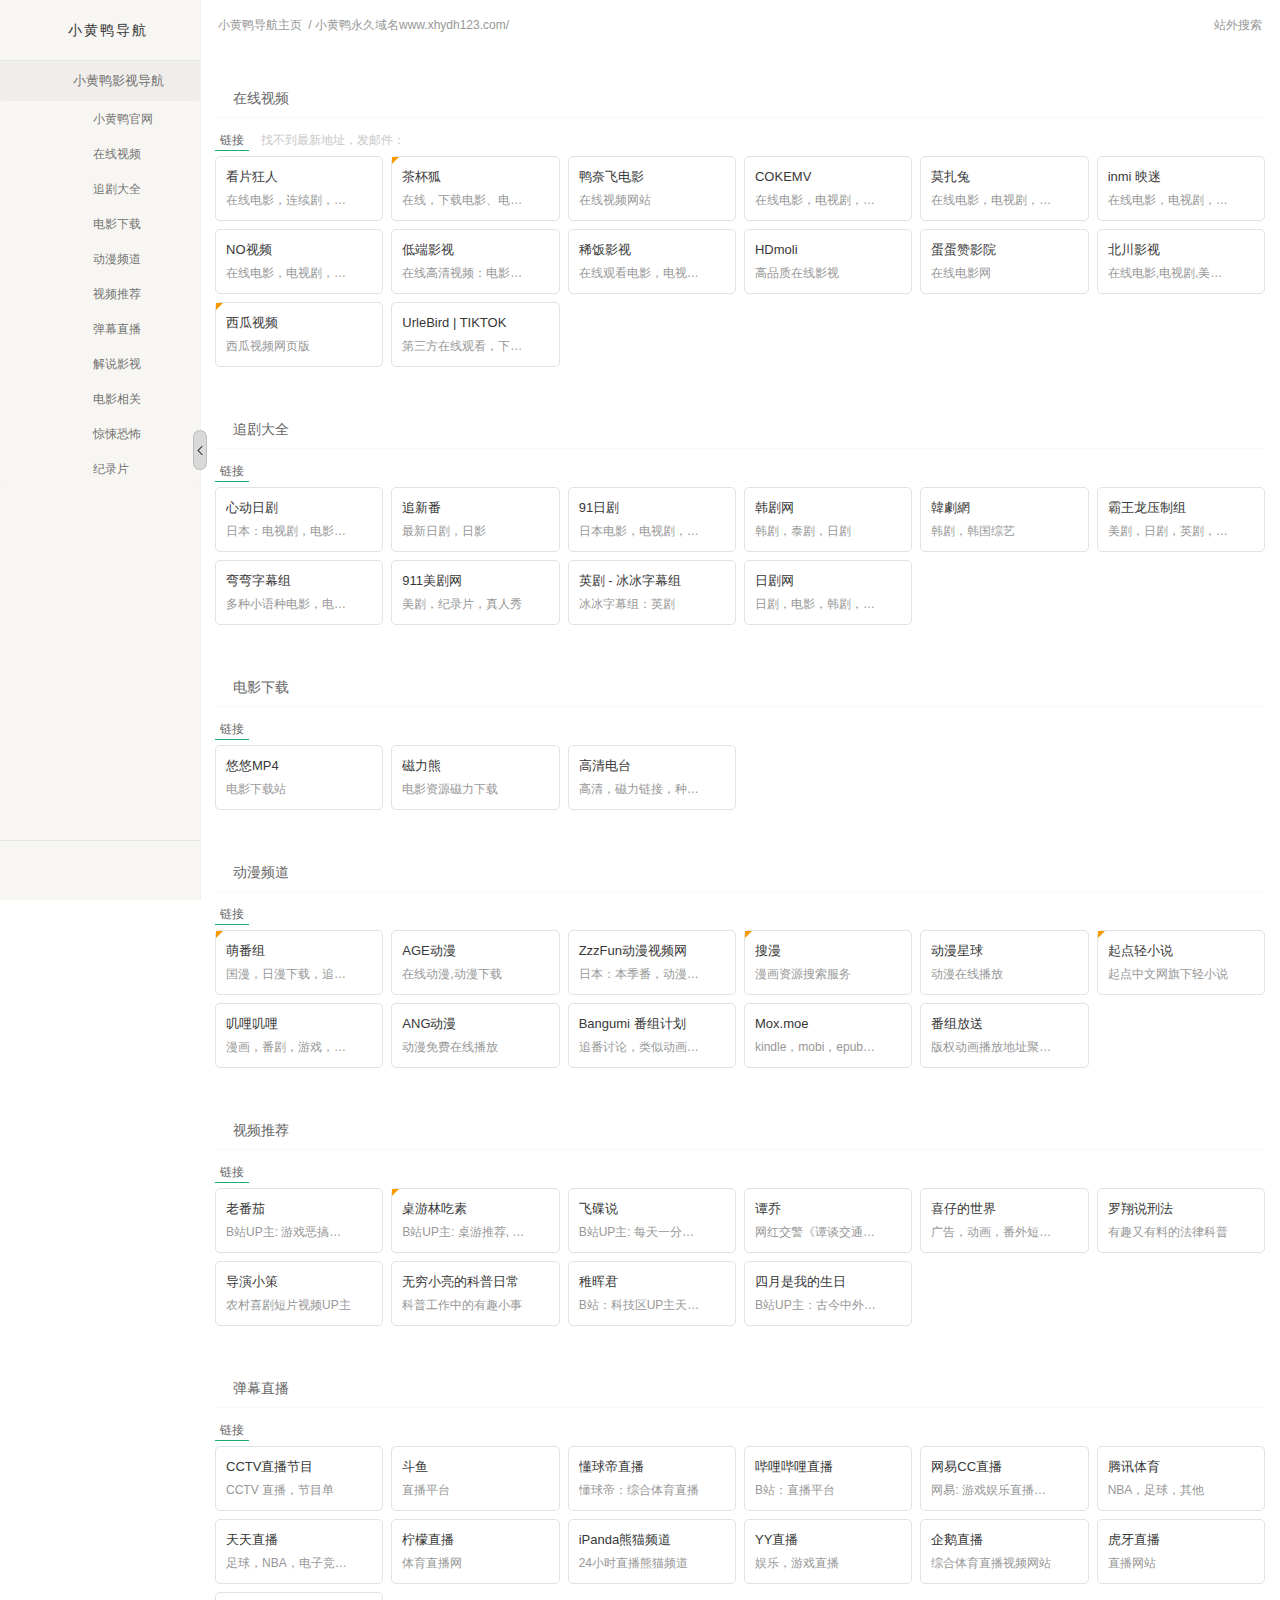
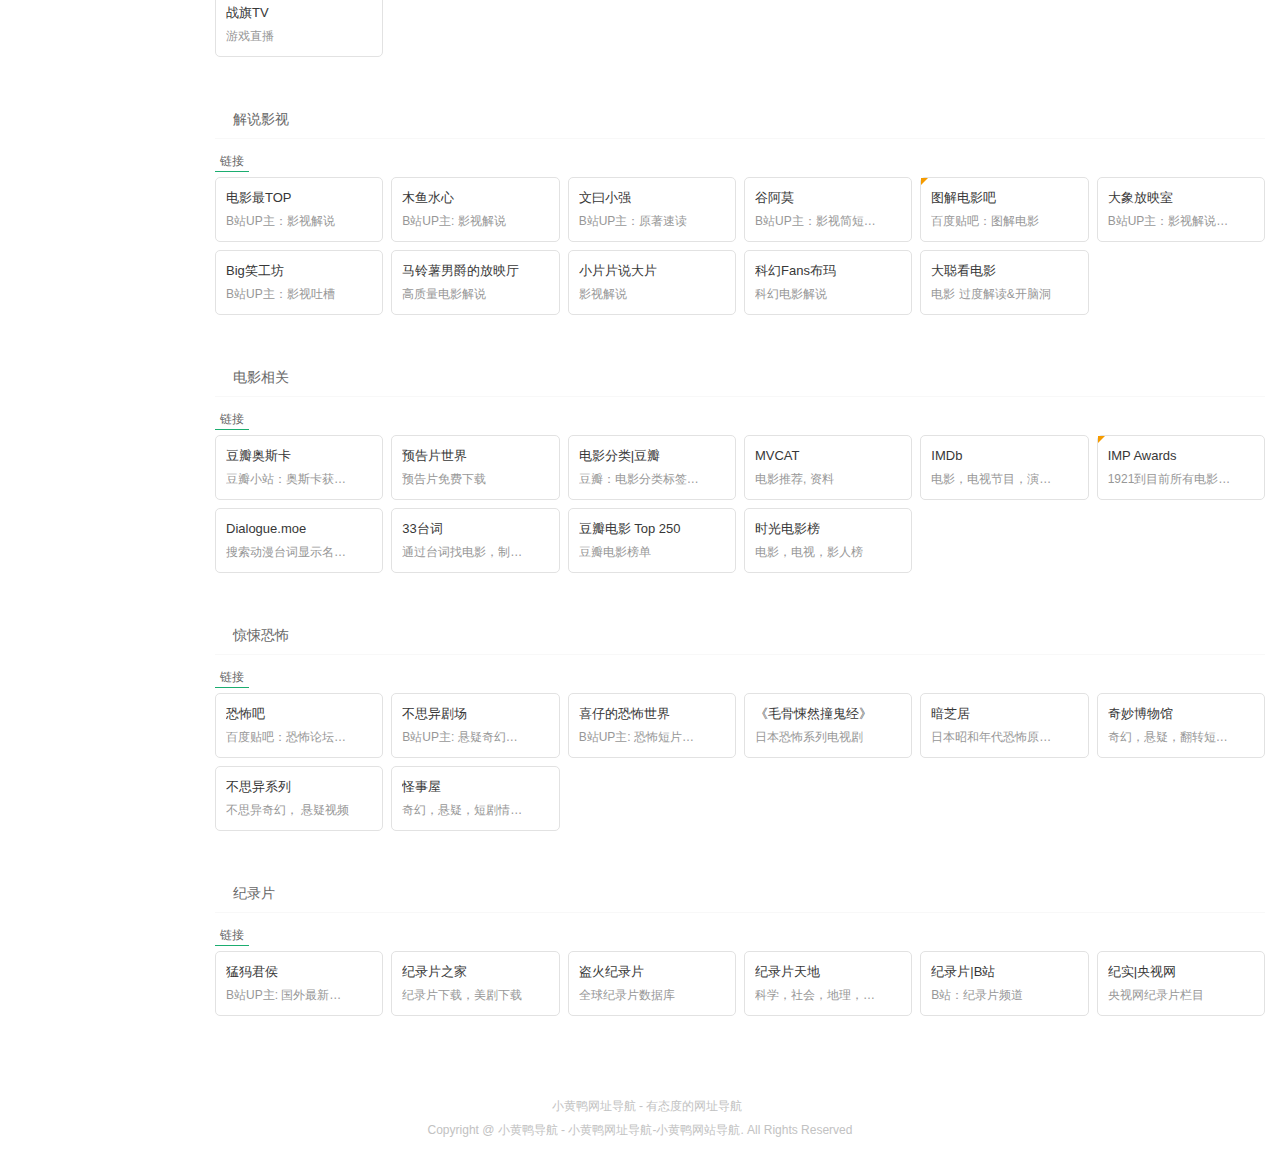
==== commit e90f2d66: "Update index.html" ====
--- a/index.html
+++ b/index.html
@@ -2841,21 +2841,8 @@
    <p class="ft-lm">Copyright @ 小黄鸭导航 - 小黄鸭网址导航-小黄鸭网站导航. All Rights Reserved</p>
 
 </footer>
-<div class="mask f-dn"></div>
-<div class="f-dn" id="zw-hisv">
-  <ol class="zw-hisv-ol">
-  </ol>
-</div>
-<div class="f-dn" id="zn-hisv">
-  <ol class="zn-hisv-ol">
-  </ol>
-</div>
-<script type='text/javascript' src='static/js/layui.js' id='layui-js'></script>
 
 
-
-<script defer src="static/js/he-simple-common.js"></script>
-<div class="f-dn"></div>
 </body>
 
   
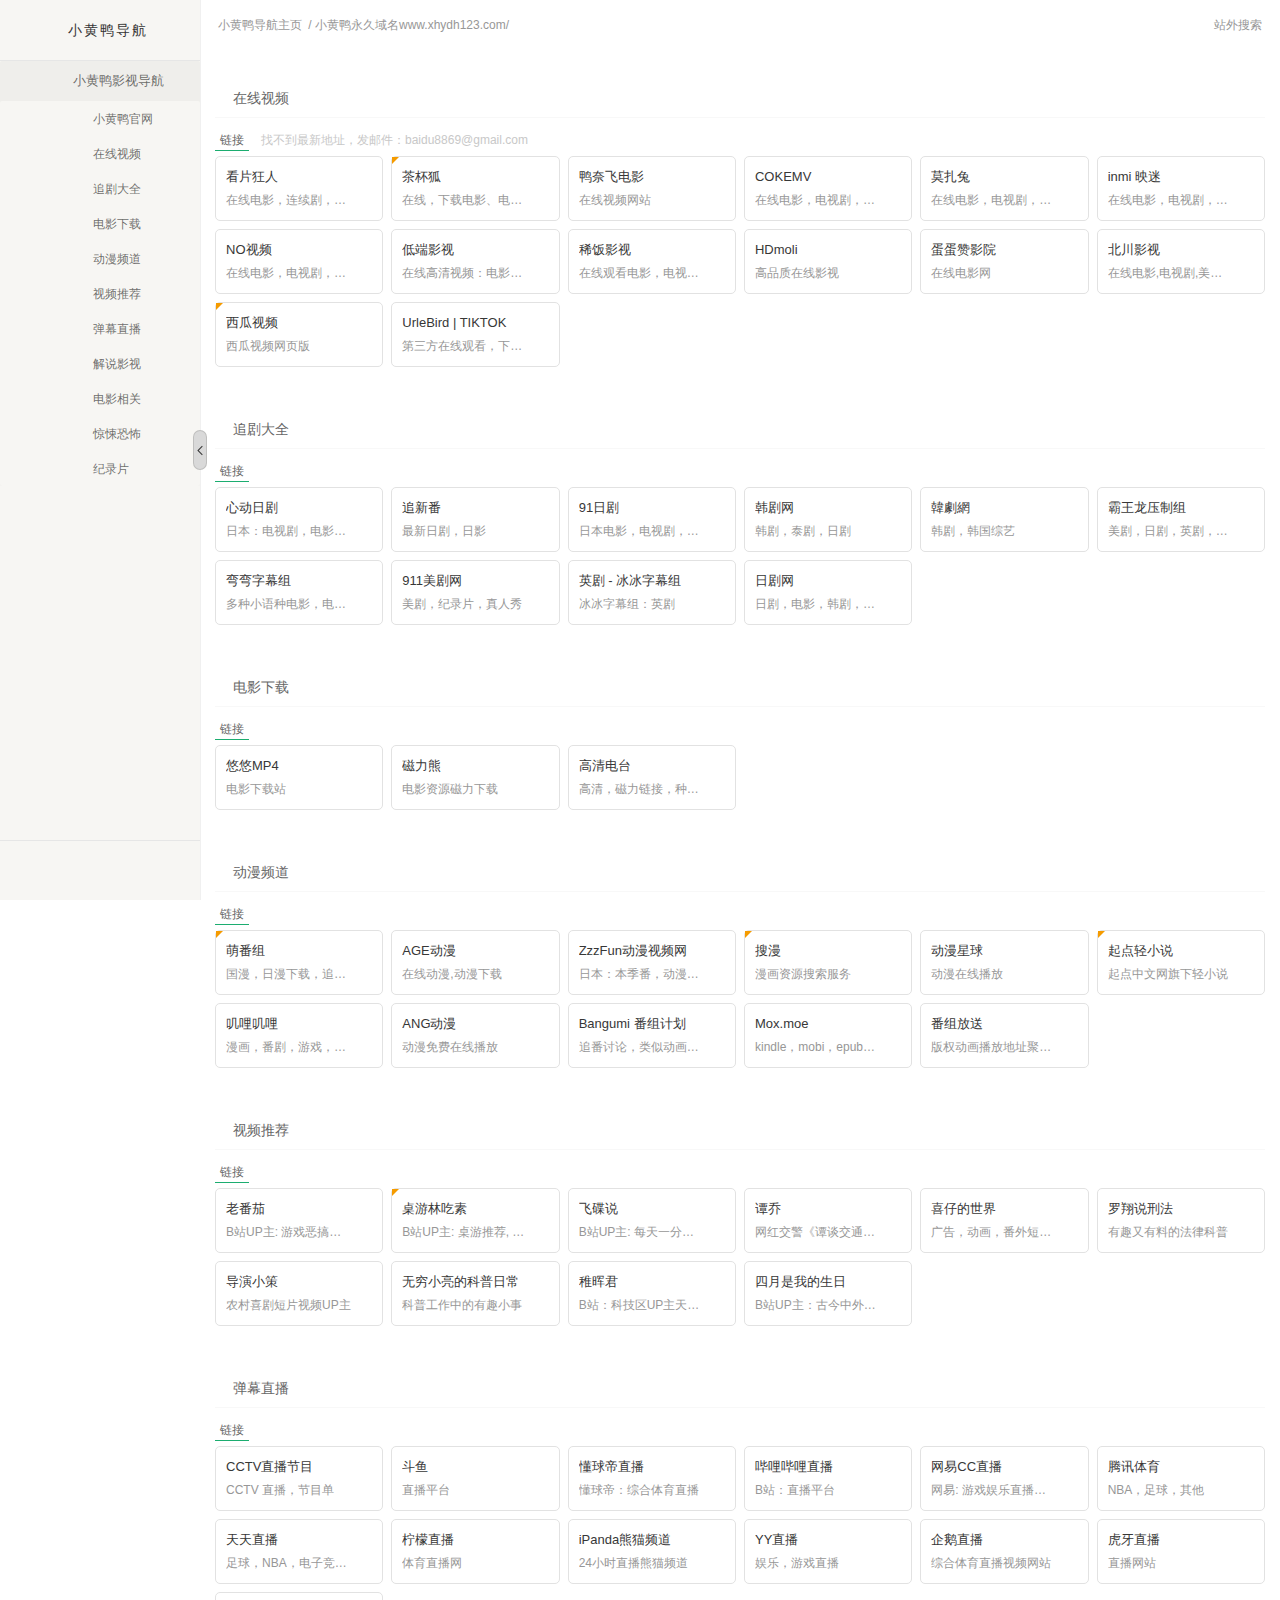
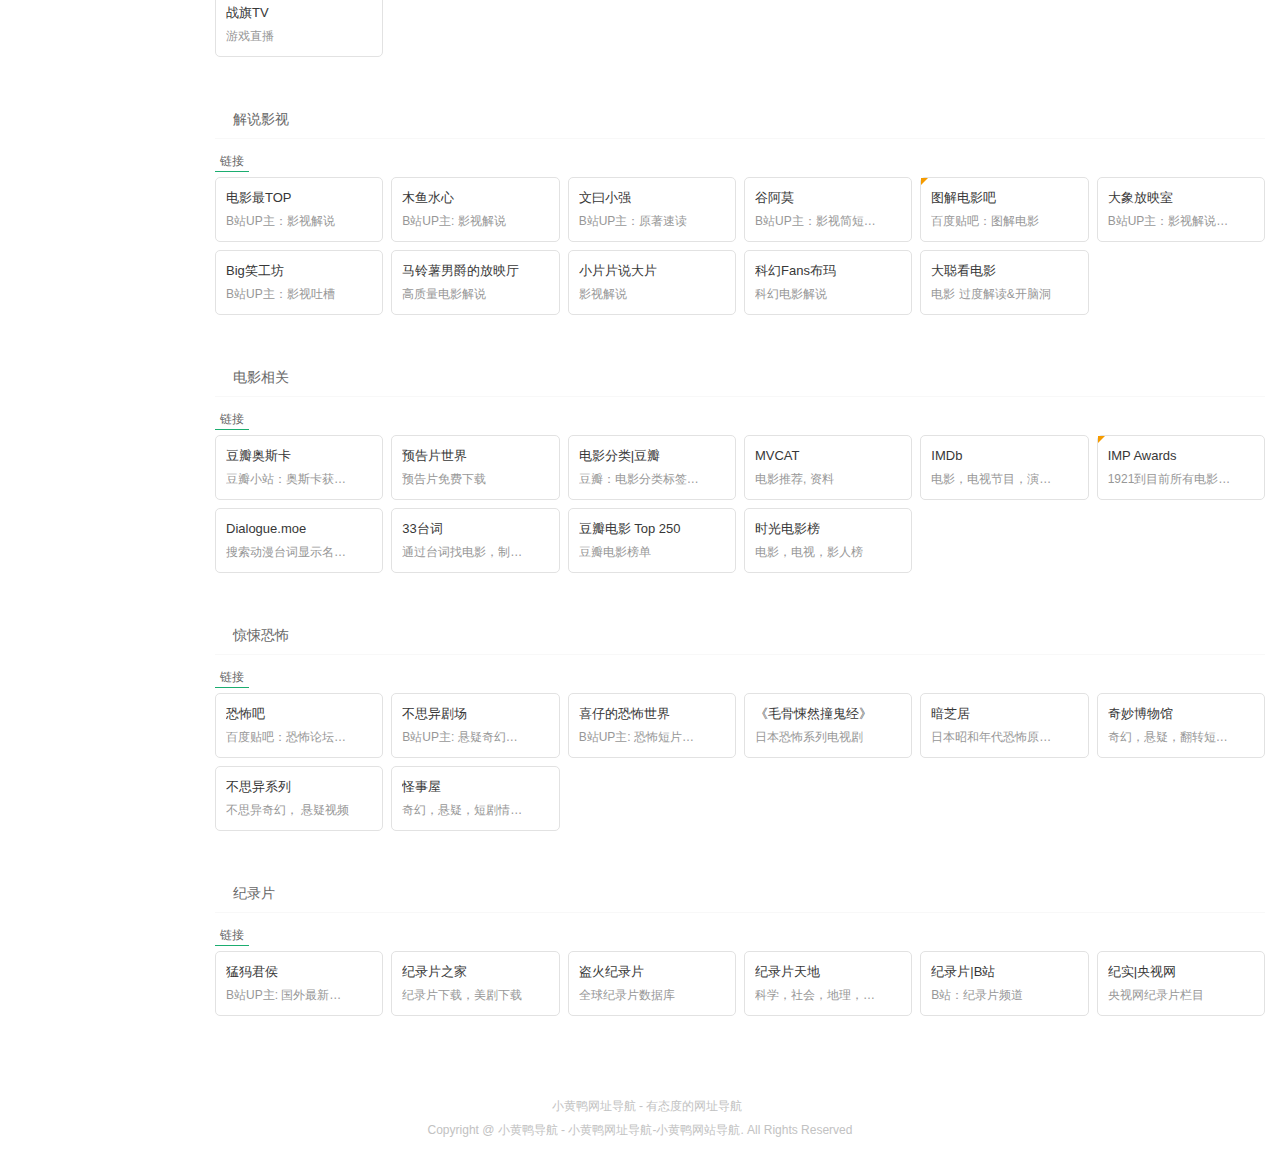
==== commit 709b5ebe: "Update index.html" ====
--- a/index.html
+++ b/index.html
@@ -339,7 +339,7 @@
       <div class="layui-tab card-tab" lay-filter="card">
         <ul class="layui-tab-title">
           <li class="layui-this">链接</li>
-         <li> 找不到最新地址，发邮件：</li> 
+         <li> 找不到最新地址，发邮件：baidu8869@gmail.com</li> 
         </ul>
         <div class="layui-tab-content">
           <div class="layui-tab-item layui-show layui-col-space8">
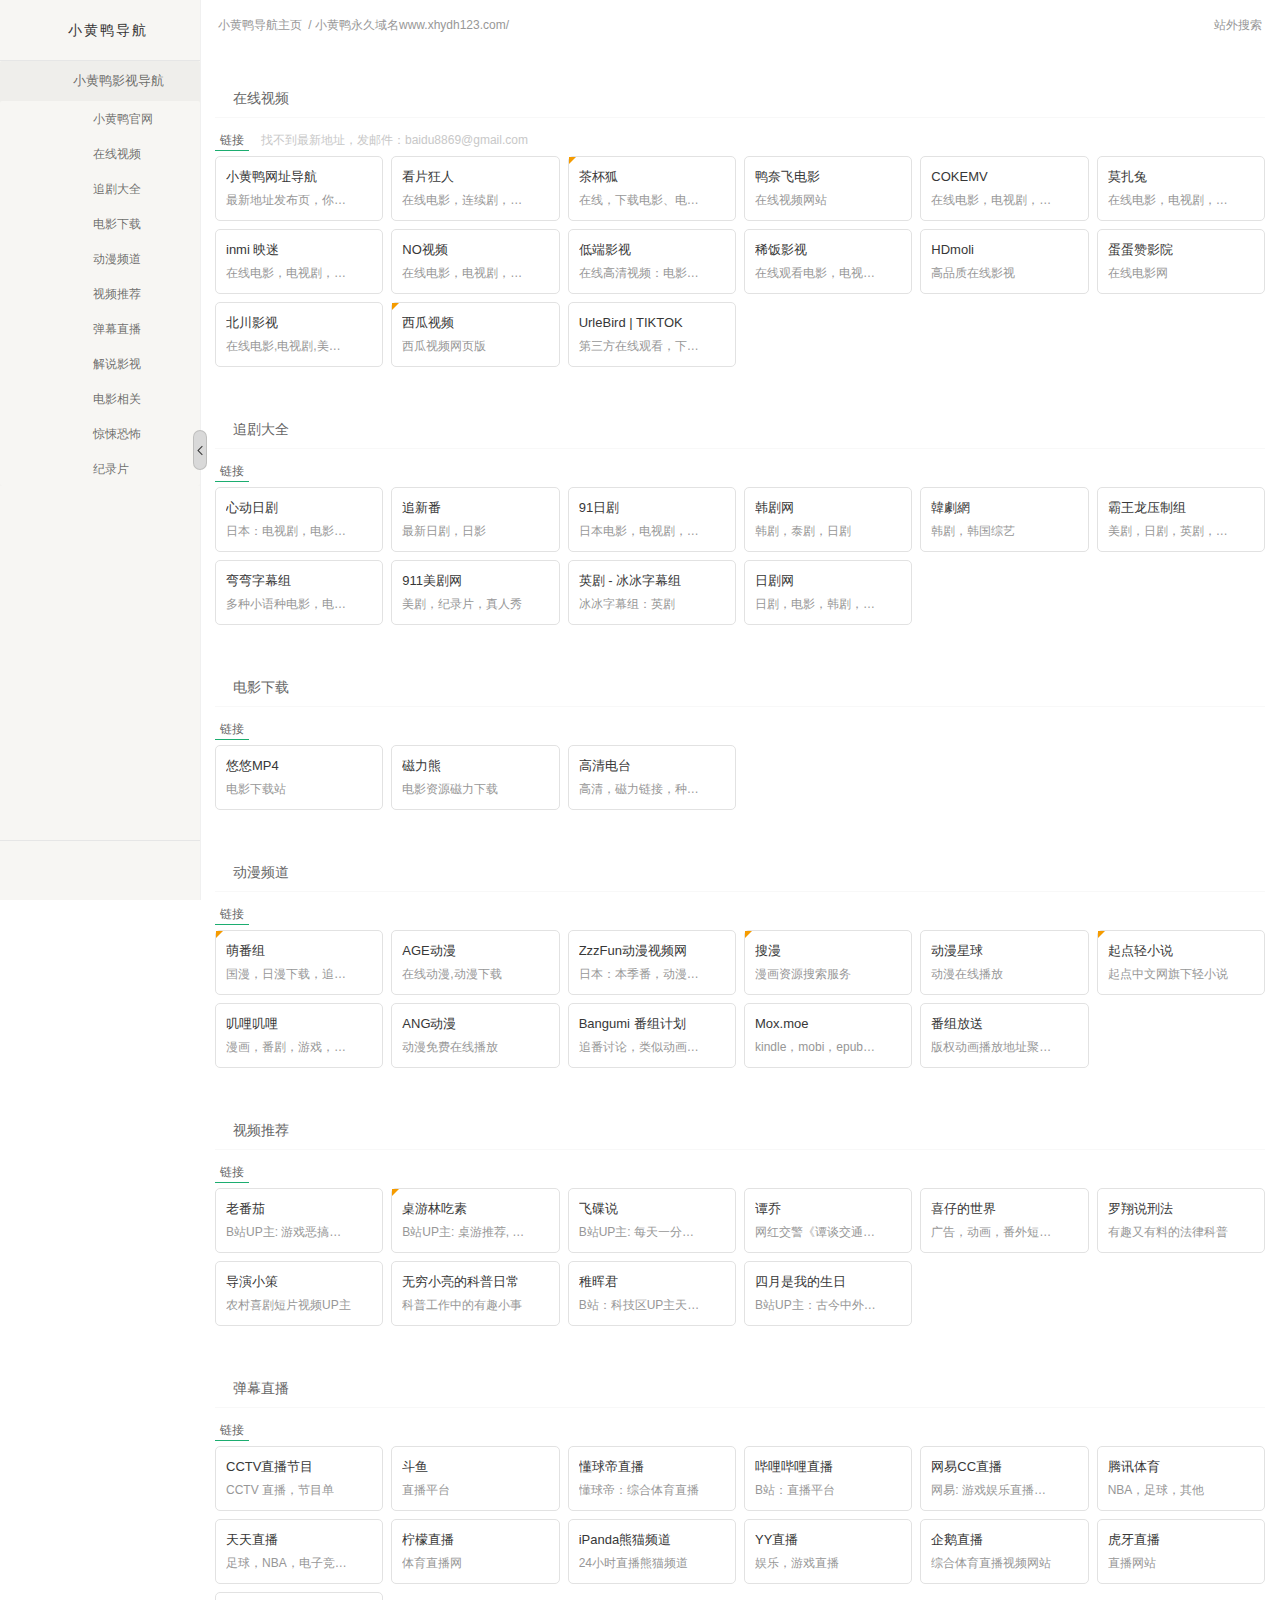
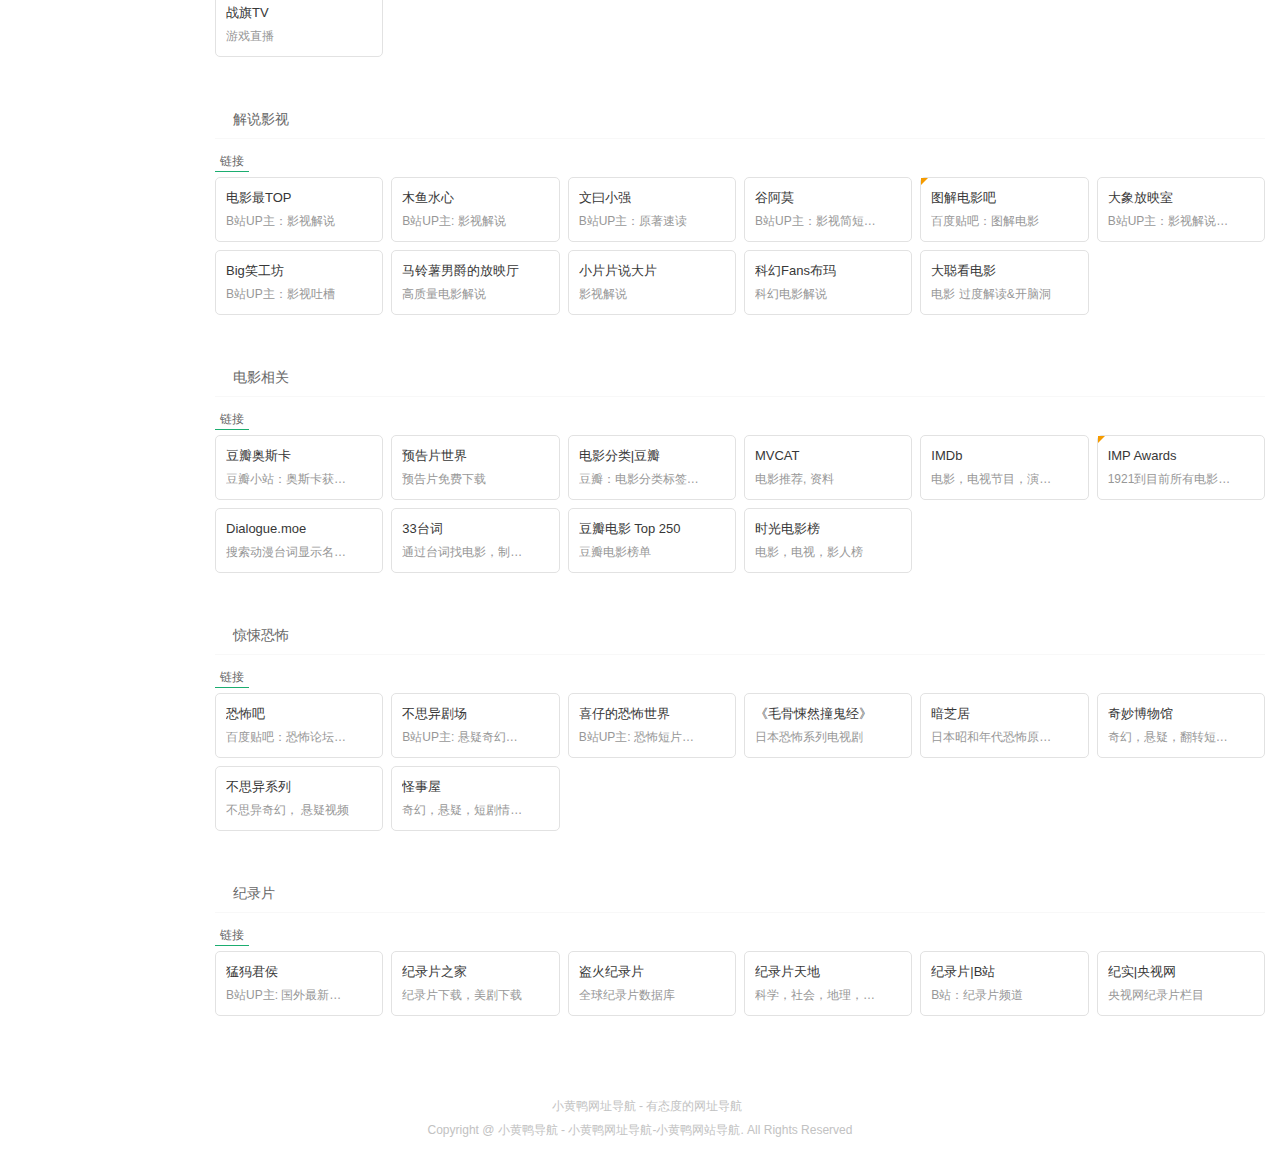
==== commit d945edc6: "Update index.html" ====
--- a/index.html
+++ b/index.html
@@ -334,7 +334,7 @@
     </div>
     <div class="layui-row card" data-catalog="zxsp">
       <div class="card-t">
-        <h2 class="f-ib"><a href="https://xhydh.github.io/movie/zxsp/"><i class="iconfont icon-zxsp"></i> 在线视频</a></h2>
+        <h2 class="f-ib"><a href="https://xhydh.github.io/"><i class="iconfont icon-zxsp"></i> 在线视频</a></h2>
       </div>
       <div class="layui-tab card-tab" lay-filter="card">
         <ul class="layui-tab-title">
@@ -345,6 +345,29 @@
           <div class="layui-tab-item layui-show layui-col-space8">
             <div class="card-item layui-col-xs6 layui-col-sm4 layui-col-md3 layui-col-lg2 f-pr">
               <div class="card-body ">
+                <h3 class="card-title f-text-truncate"><a href="https://xhydh.github.io/1.html rel="external nofollow" target="_blank" class="zw-go"data-title="小黄鸭网址导航">小黄鸭网址导航</a></h3>
+                <div class="go f-tac"></div>
+                <p class="card-text tiptext f-text-truncate">最新地址发布页，你们懂得</p>
+              </div>
+              <table class="pop-post-content site-table layui-table f-dn" lay-skin="line" lay-size="sm">
+                <colgroup>
+                <col width="100">
+                <col width="80">
+                <col>
+                </colgroup>
+                <thead>
+                  <tr>
+                    <th>名称</th>
+                    <th>链接</th>
+                    <th>描述</th>
+                  </tr>
+                </thead>
+                <tbody>
+                </tbody>
+              </table>
+            </div>
+			     <div class="card-item layui-col-xs6 layui-col-sm4 layui-col-md3 layui-col-lg2 f-pr">
+              <div class="card-body ">
                 <h3 class="card-title f-text-truncate"><a href="https://whereiskpkuang.com" rel="external nofollow" target="_blank" class="zw-go"data-title="看片狂人">看片狂人</a></h3>
                 <div class="go f-tac"></div>
                 <p class="card-text tiptext f-text-truncate">在线电影，连续剧，综艺，动漫</p>
@@ -700,7 +723,7 @@
     </div>
     <div class="layui-row card" data-catalog="zjdq">
       <div class="card-t">
-        <h2 class="f-ib"><a href="https://xhydh.github.io/movie/zjdq/"><i class="iconfont icon-zjdq"></i> 追剧大全</a></h2>
+        <h2 class="f-ib"><a href="https://xhydh.github.io/"><i class="iconfont icon-zjdq"></i> 追剧大全</a></h2>
       </div>
       <div class="layui-tab card-tab" lay-filter="card">
         <ul class="layui-tab-title">
@@ -946,7 +969,7 @@
     </div>
     <div class="layui-row card" data-catalog="dyxz">
       <div class="card-t">
-        <h2 class="f-ib"><a href="https://xhydh.github.io/movie/dyxz/"><i class="iconfont icon-dyxz"></i> 电影下载</a></h2>
+        <h2 class="f-ib"><a href="https://xhydh.github.io"><i class="iconfont icon-dyxz"></i> 电影下载</a></h2>
       </div>
       <div class="layui-tab card-tab" lay-filter="card">
         <ul class="layui-tab-title">
@@ -1031,7 +1054,7 @@
     </div>
     <div class="layui-row card" data-catalog="dmpd">
       <div class="card-t">
-        <h2 class="f-ib"><a href="https://xhydh.github.io/movie/dmpd/"><i class="iconfont icon-dmpd"></i> 动漫频道</a></h2>
+        <h2 class="f-ib"><a href="https://xhydh.github.io/"><i class="iconfont icon-dmpd"></i> 动漫频道</a></h2>
       </div>
       <div class="layui-tab card-tab" lay-filter="card">
         <ul class="layui-tab-title">
@@ -1191,7 +1214,7 @@
                 <tbody>
                   <tr>
                     <td>轻之文库</td>
-                    <td><a class="zn-go" data-title="轻之文库" href="https://xhydh.github.io/linovel-net/">文章</a> <span class="table-separator">|
+                    <td><a class="zn-go" data-title="轻之文库" href="https://xhydh.github.io/">文章</a> <span class="table-separator">|
                       </sapn>
                       <a class="zw-data-go" data-title="轻之文库" href="https://www.linovel.net/" target="_blank">站外</a></td>
                     <td>轻小说阅读平台</td>
@@ -1349,7 +1372,7 @@
     </div>
     <div class="layui-row card" data-catalog="sptj">
       <div class="card-t">
-        <h2 class="f-ib"><a href="https://xhydh.github.io/movie/sptj/"><i class="iconfont icon-sptj"></i> 视频推荐</a></h2>
+        <h2 class="f-ib"><a href="https://xhydh.github.io/"><i class="iconfont icon-sptj"></i> 视频推荐</a></h2>
       </div>
       <div class="layui-tab card-tab" lay-filter="card">
         <ul class="layui-tab-title">
@@ -1602,7 +1625,7 @@
     </div>
     <div class="layui-row card" data-catalog="dmzb">
       <div class="card-t">
-        <h2 class="f-ib"><a href="https://xhydh.github.io/movie/dmzb/"><i class="iconfont icon-dmzb"></i> 弹幕直播</a></h2>
+        <h2 class="f-ib"><a href="https://xhydh.github.io/"><i class="iconfont icon-dmzb"></i> 弹幕直播</a></h2>
       </div>
       <div class="layui-tab card-tab" lay-filter="card">
         <ul class="layui-tab-title">
@@ -1911,21 +1934,13 @@
               </table>
             </div>
           </div>
-          <div class="layui-tab-item">
-            <div class="card-item-tags">
-              <div class="card-item-tag"><a data-tagid="204" href="https://xhydh.github.io/tag/sports-news/"><i class="layui-icon layui-icon-note"></i> 体育新闻</a></div>
-              <div class="card-item-tag"><a data-tagid="67" href="https://xhydh.github.io/tag/live-sports/"><i class="layui-icon layui-icon-note"></i> 体育直播</a></div>
-              <div class="card-item-tag"><a data-tagid="66" href="https://xhydh.github.io/tag/live-television-show/"><i class="layui-icon layui-icon-note"></i> 电视直播</a></div>
-              <div class="card-item-tag"><a data-tagid="50" href="https://xhydh.github.io/tag/live-site/"><i class="layui-icon layui-icon-note"></i> 直播网站</a></div>
-              <div class="card-item-tag"><a data-tagid="78" href="https://xhydh.github.io/tag/news-live/"><i class="layui-icon layui-icon-note"></i> 资讯直播</a></div>
-            </div>
-          </div>
+          
         </div>
       </div>
     </div>
     <div class="layui-row card" data-catalog="jsys">
       <div class="card-t">
-        <h2 class="f-ib"><a href="https://xhydh.github.io/movie/jsys/"><i class="iconfont icon-jssp"></i> 解说影视</a></h2>
+        <h2 class="f-ib"><a href="https://xhydh.github.io/"><i class="iconfont icon-jssp"></i> 解说影视</a></h2>
       </div>
       <div class="layui-tab card-tab" lay-filter="card">
         <ul class="layui-tab-title">
@@ -2222,7 +2237,7 @@
     </div>
     <div class="layui-row card" data-catalog="dyxg">
       <div class="card-t">
-        <h2 class="f-ib"><a href="https://xhydh.github.io/movie/dyxg/"><i class="iconfont icon-dyxg"></i> 电影相关</a></h2>
+        <h2 class="f-ib"><a href="https://xhydh.github.io/"><i class="iconfont icon-dyxg"></i> 电影相关</a></h2>
       </div>
       <div class="layui-tab card-tab" lay-filter="card">
         <ul class="layui-tab-title">
@@ -2482,7 +2497,7 @@
     </div>
     <div class="layui-row card" data-catalog="jskb">
       <div class="card-t">
-        <h2 class="f-ib"><a href="https://xhydh.github.io/movie/jskb/"><i class="iconfont icon-kbp"></i> 惊悚恐怖</a></h2>
+        <h2 class="f-ib"><a href="https://xhydh.github.io/"><i class="iconfont icon-kbp"></i> 惊悚恐怖</a></h2>
       </div>
       <div class="layui-tab card-tab" lay-filter="card">
         <ul class="layui-tab-title">
@@ -2682,7 +2697,7 @@
     </div>
     <div class="layui-row card" data-catalog="jlp">
       <div class="card-t">
-        <h2 class="f-ib"><a href="https://xhydh.github.io/movie/jlp/"><i class="iconfont icon-jlp"></i> 纪录片</a></h2>
+        <h2 class="f-ib"><a href="https://xhydh.github.io"><i class="iconfont icon-jlp"></i> 纪录片</a></h2>
       </div>
       <div class="layui-tab card-tab" lay-filter="card">
         <ul class="layui-tab-title">
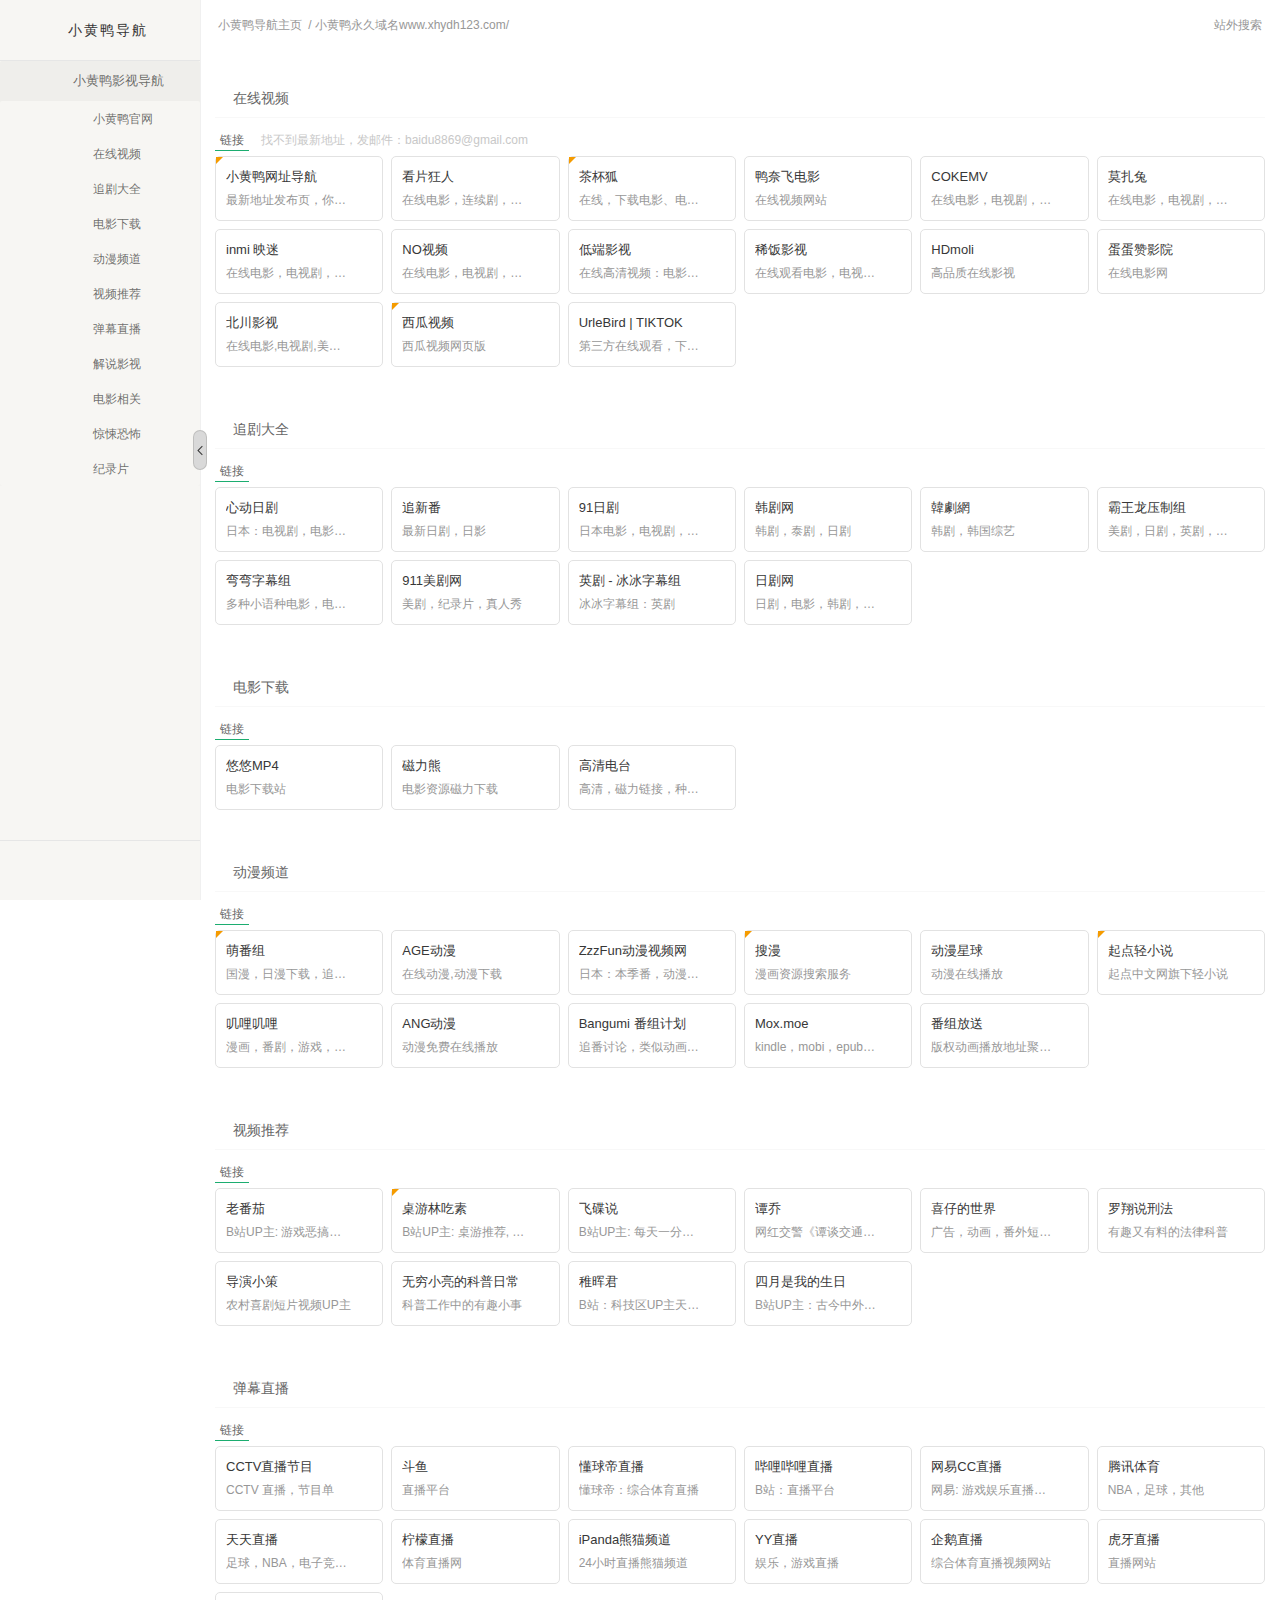
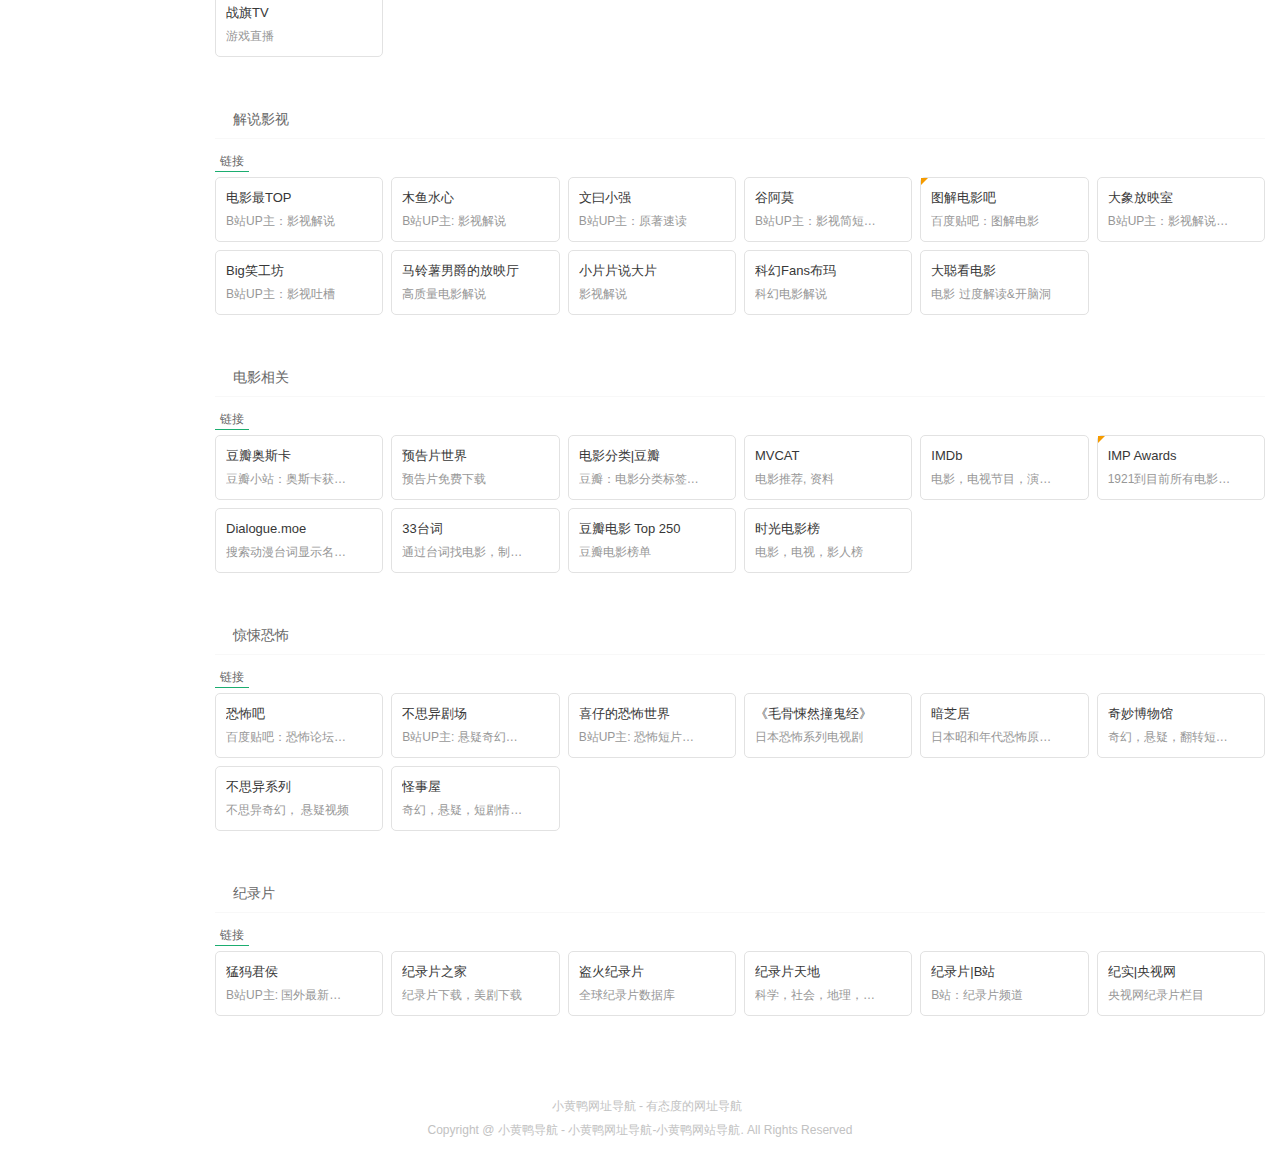
==== commit 39ee3f2c: "Update index.html" ====
--- a/index.html
+++ b/index.html
@@ -343,10 +343,11 @@
         </ul>
         <div class="layui-tab-content">
           <div class="layui-tab-item layui-show layui-col-space8">
-            <div class="card-item layui-col-xs6 layui-col-sm4 layui-col-md3 layui-col-lg2 f-pr">
-              <div class="card-body ">
-                <h3 class="card-title f-text-truncate"><a href="https://xhydh.github.io/1.html rel="external nofollow" target="_blank" class="zw-go"data-title="小黄鸭网址导航">小黄鸭网址导航</a></h3>
-                <div class="go f-tac"></div>
+          
+			            <div class="card-item layui-col-xs6 layui-col-sm4 layui-col-md3 layui-col-lg2 f-pr">
+              <div class="card-body pop-post-tips">
+                <h3 class="card-title f-text-truncate"><a href="https://xhydh.github.io/1.html" rel="external nofollow" target="_blank" class="zw-go"data-title="小黄鸭网址导航">小黄鸭网址导航</a></h3>
+                <div class="go f-tac"><a href="javascript:;" class="pop-post f-db"><i class="iconfont icon-pop"></i></a></div>
                 <p class="card-text tiptext f-text-truncate">最新地址发布页，你们懂得</p>
               </div>
               <table class="pop-post-content site-table layui-table f-dn" lay-skin="line" lay-size="sm">
@@ -363,6 +364,7 @@
                   </tr>
                 </thead>
                 <tbody>
+                  
                 </tbody>
               </table>
             </div>
@@ -409,20 +411,7 @@
                   </tr>
                 </thead>
                 <tbody>
-                  <tr>
-                    <td>未知搜索</td>
-                    <td><a class="zn-go" data-title="未知搜索" href="https://xhydh.github.io/xsear-ch/">文章</a> <span class="table-separator">|
-                      </sapn>
-                      <a class="zw-data-go" data-title="未知搜索" href="https://xsear.ch/" target="_blank">站外</a></td>
-                    <td>影视动漫资讯聚合搜索引擎</td>
-                  </tr>
-                  <tr>
-                    <td>51搜剧</td>
-                    <td><a class="zn-go" data-title="51搜剧" href="https://xhydh.github.io/51souju-com/">文章</a> <span class="table-separator">|
-                      </sapn>
-                      <a class="zw-data-go" data-title="51搜剧" href="https://51souju.com/?longmiao" target="_blank">站外</a></td>
-                    <td>领先的影视资源搜索引擎</td>
-                  </tr>
+                  
                 </tbody>
               </table>
             </div>
